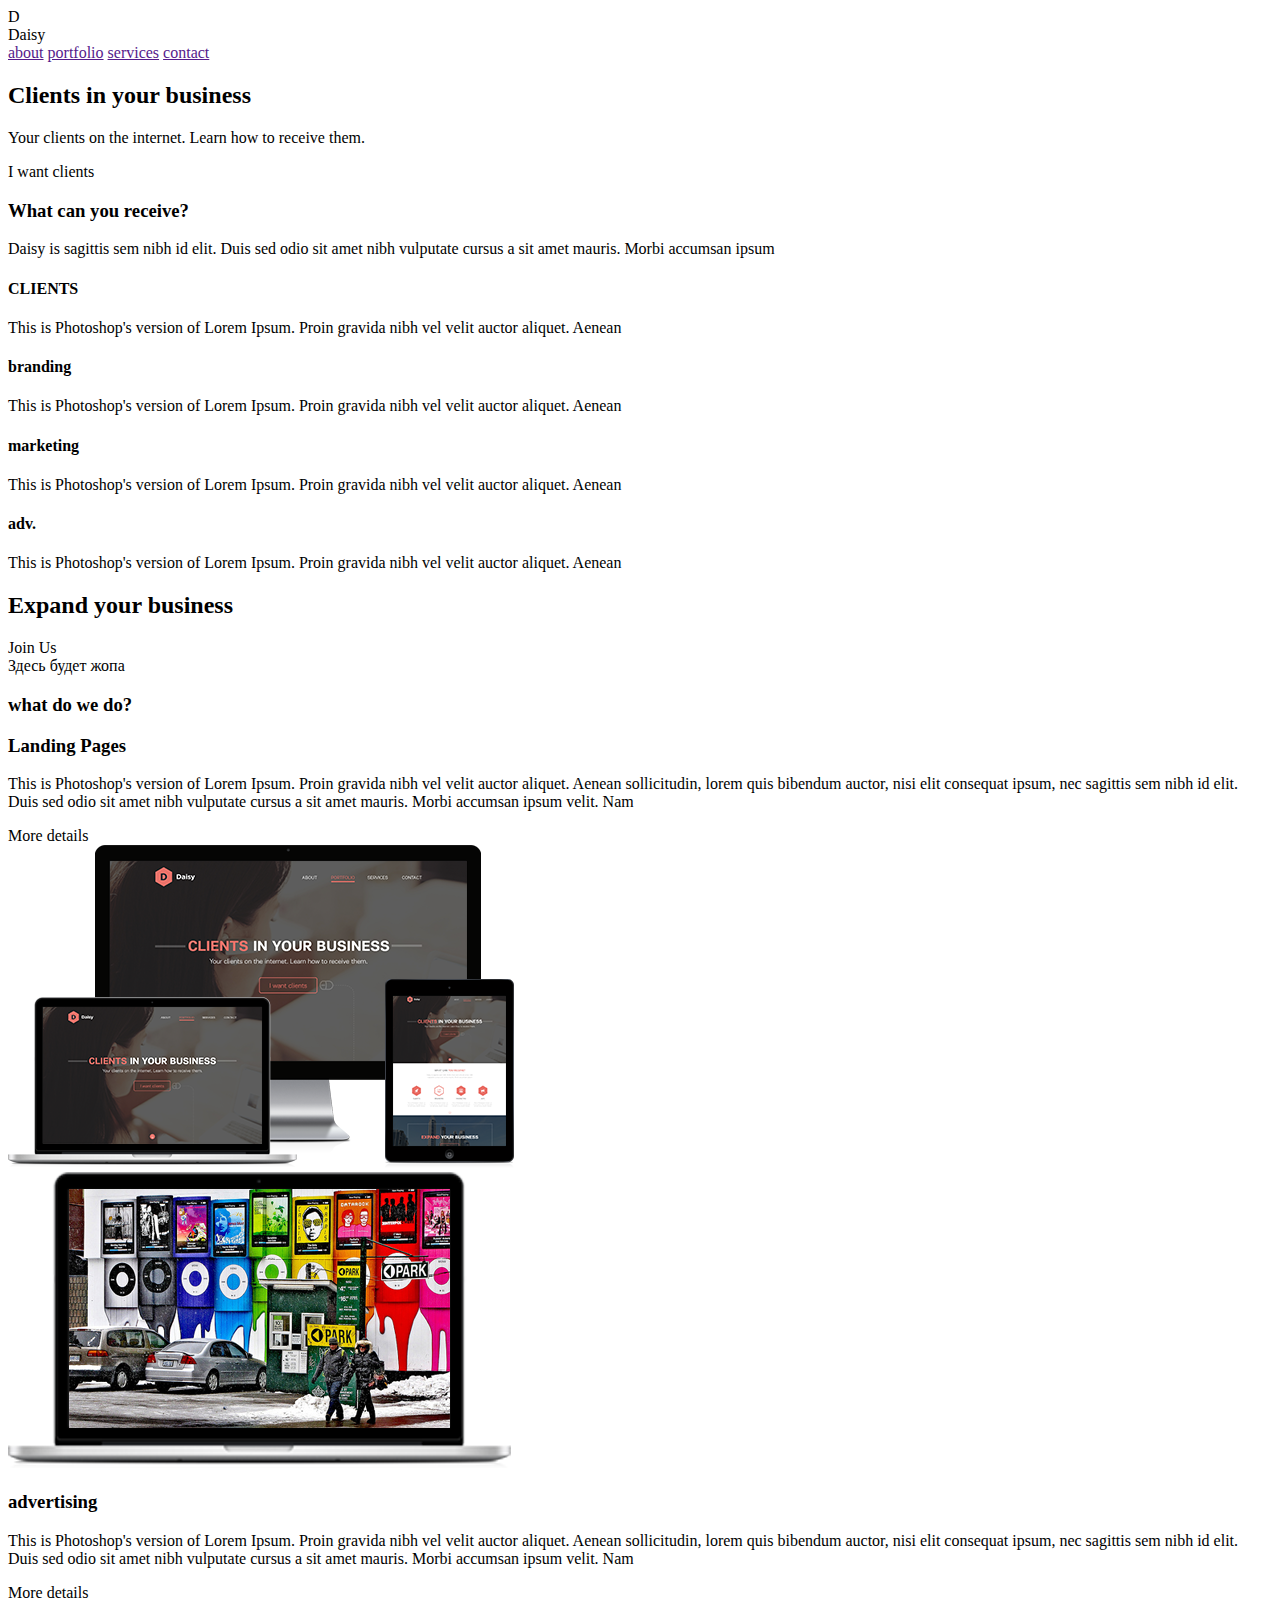
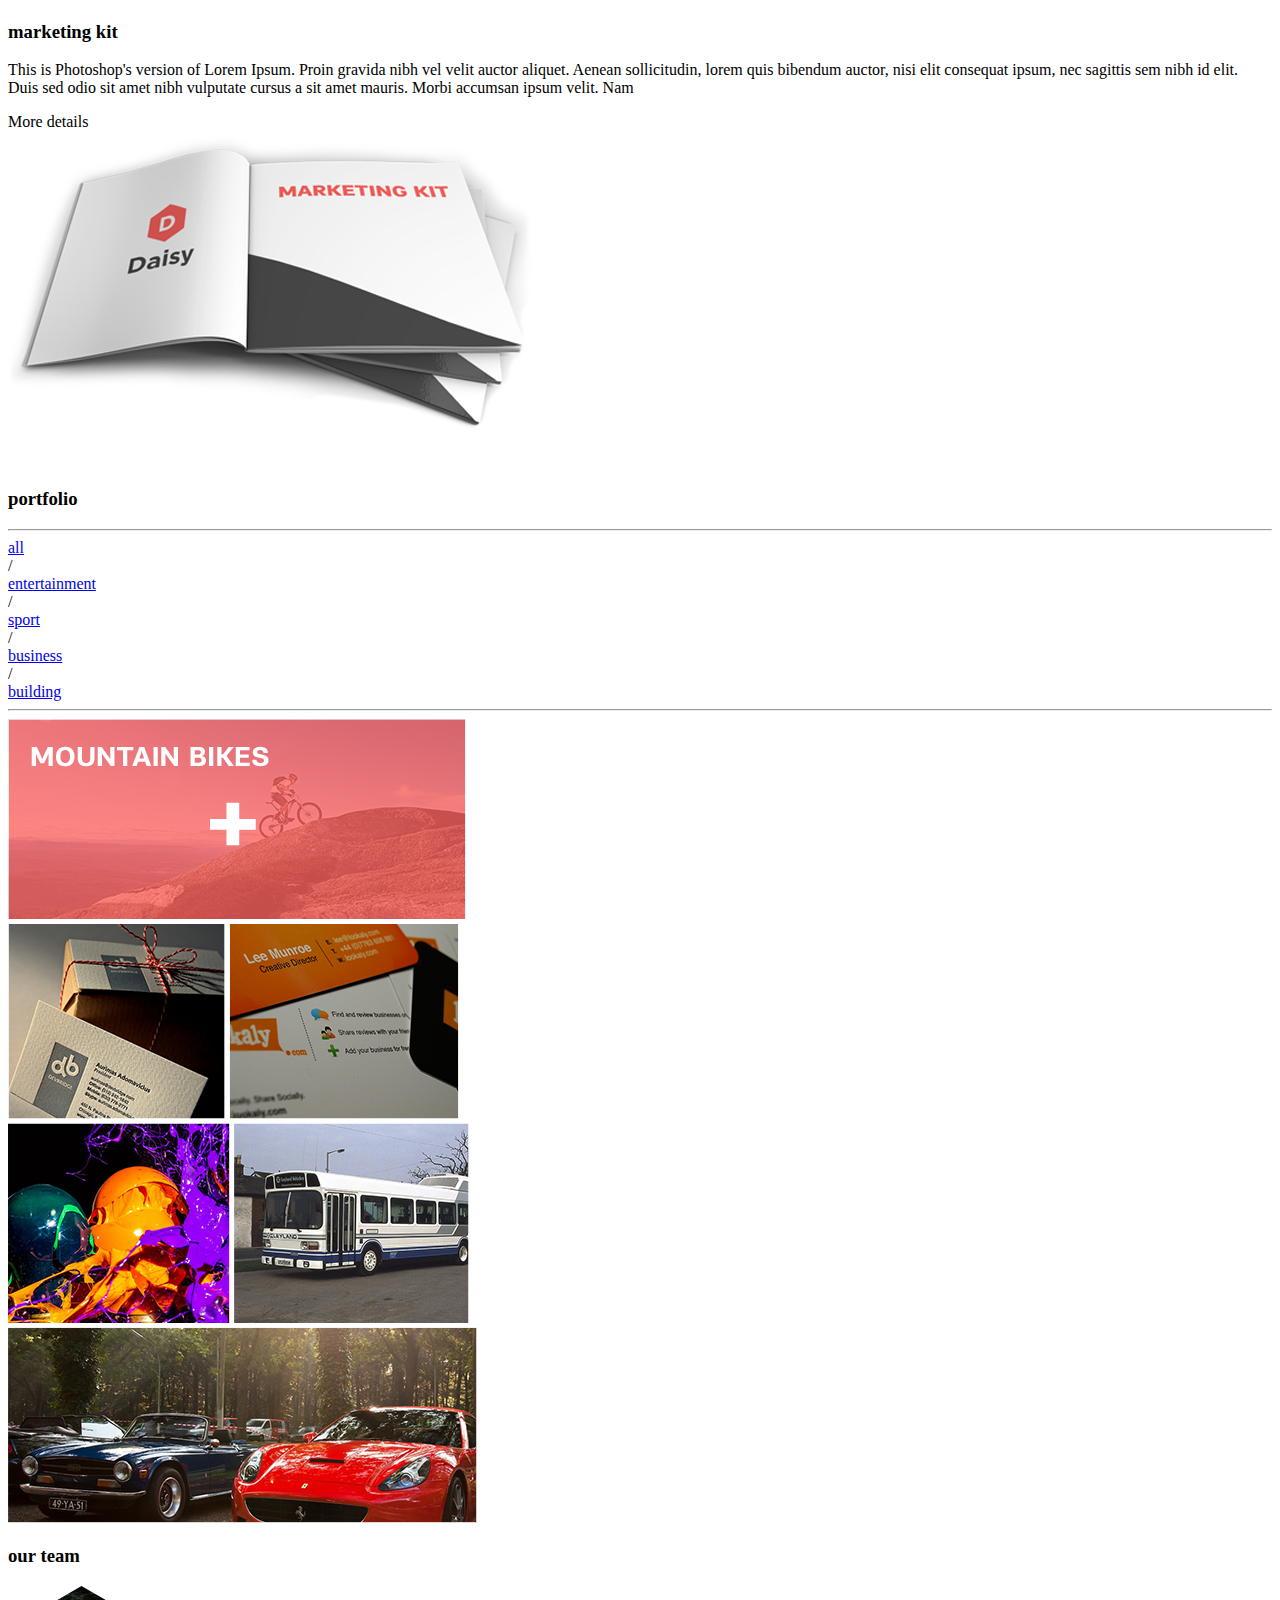
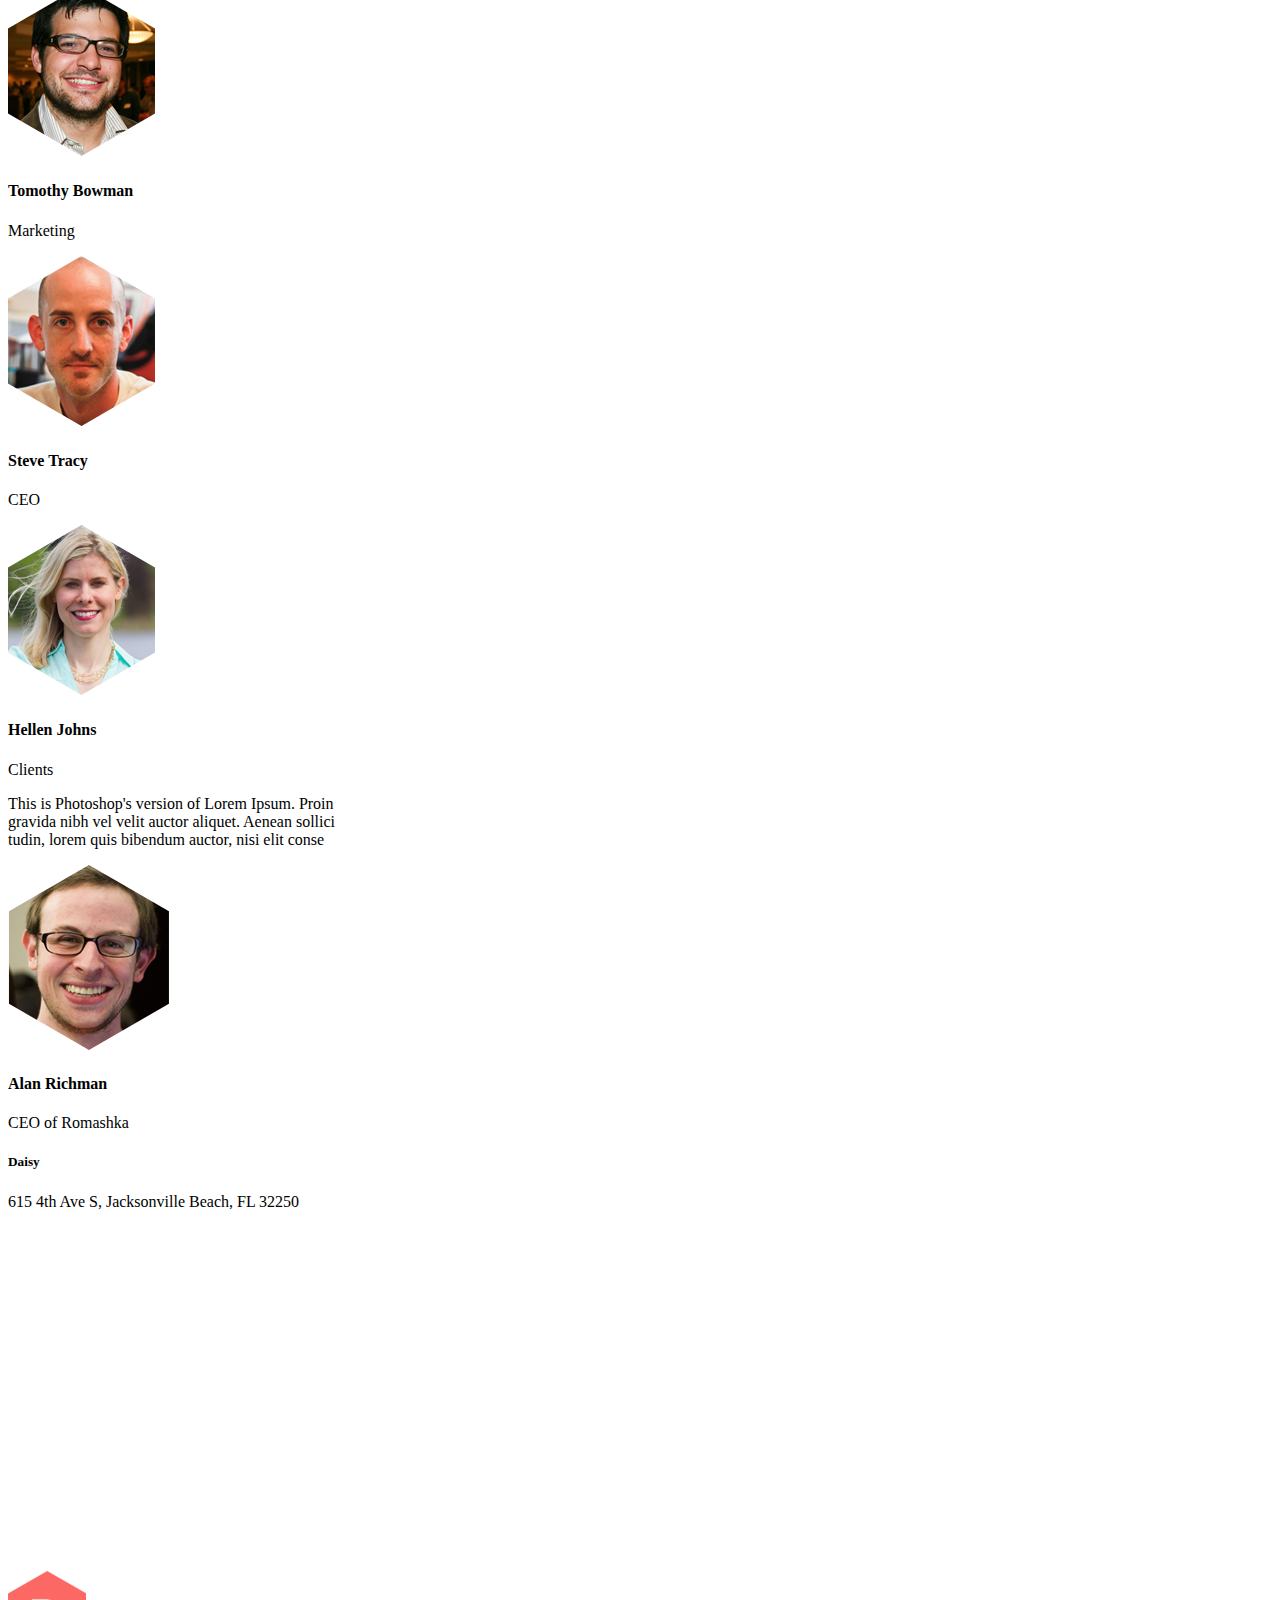
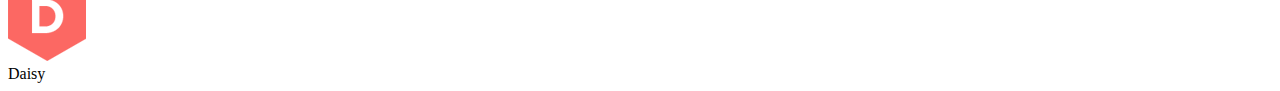
==== index.html @ 419b6e3e "index.html" ====
<!DOCTYPE html>
<html lang="en">
<head>
	<meta charset="UTF-8">
	<title>Daisy</title>
	<link rel="stylesheet" href="css/style.css">
</head>
<body>
	<section class="header-bg bg">
	<div class="container">
		<header class="header">
			<div class="daisy">
				<div class="hexagon"><div class="logo">D</div></div>
				<div class="daisy-text">Daisy</div>
			</div>
			<nav class="header-nav">
				<a href="" class="header-nav-a">about</a>
				<a href="" class="header-nav-a">portfolio</a>
				<a href="" class="header-nav-a">services</a>
				<a href="" class="header-nav-a">contact</a>
			</nav>
		</header>

		<div class="header-content">
			<div class="bars caption2">
				<h2><span class="caption2-span">Clients</span> in your business</h2>
				
			</div>
			<p class="header-text">Your clients on the internet. Learn how to receive them.</p>
			<div class="btn">I want clients</div>

		</div>
	</div>
</section>
	<section class="">
	<div class="container s2-align">
		<h3 class="caption3">What can <span class="caption3-span">you receive?</span></h3>
		<div class="s2-text">Daisy is sagittis sem nibh id elit. Duis sed odio sit amet nibh vulputate cursus a sit amet mauris. Morbi accumsan ipsum</div>
		<div class="advantages">
			<div class="advantages-item">
				<div class="advantages-icon"><div class="hexagon-s2"></div></div>
				<h4 class="advantages-caption">CLIENTS</h4>
				<div class="advantages-text">This is Photoshop's version  of Lorem Ipsum. Proin gravida nibh vel velit auctor aliquet. Aenean</div>
			</div>
			<div class="advantages-item">
				<div class="advantages-icon"><div class="hexagon-s2"></div></div>
				<h4 class="advantages-caption">branding</h4>
				<div class="advantages-text">This is Photoshop's version  of Lorem Ipsum. Proin gravida nibh vel velit auctor aliquet. Aenean</div>
			</div>
			<div class="advantages-item">
				<div class="advantages-icon"><div class="hexagon-s2"></div></div>
				<h4 class="advantages-caption">marketing</h4>
				<div class="advantages-text">This is Photoshop's version  of Lorem Ipsum. Proin gravida nibh vel velit auctor aliquet. Aenean</div>
			</div>
			<div class="advantages-item">
				<div class="advantages-icon"><div class="hexagon-s2"></div></div>
				<h4 class="advantages-caption">adv.</h4>
				<div class="advantages-text">This is Photoshop's version  of Lorem Ipsum. Proin gravida nibh vel velit auctor aliquet. Aenean</div>
			</div>
		</div>
	</div>
</section>
	<section class="expand-bg bg">
	<div class="container">
		<div class="frame">
			<div class="caption2">
				<h2 class="expand-padding"><span class="caption2-span">Expand</span> your business</h2>			
			</div>
			<div class="btn">Join Us</div>
		</div>

	</div>
</section>
	<section class="bg ">
	<div class="container">
		Здесь будет жопа
	</div>
</section>
	<section class="bg wedo-bg">
	<div class="container">
		<div class="wedo">
			<h3 class="caption3">what do  <span class="caption3-span">we do?</span></h3>
			<div class="wedo-content">
				<div>
					<h3 class="caption3 wedo-caption">Landing Pages</h4>
					<p class="wedo-p">This is Photoshop's version  of Lorem Ipsum. Proin gravida nibh vel velit auctor aliquet. Aenean sollicitudin, lorem quis bibendum auctor, nisi elit consequat ipsum, nec sagittis sem nibh id elit. Duis sed odio sit amet nibh vulputate cursus a sit amet mauris. Morbi accumsan ipsum velit. Nam</p>
					<div class="btn-small">More details</div>
				</div>
				<img src="pic/large-devices.png" alt="">
			</div>
		</div>
	</div>
</section>
<section class="bg wedo-bg-left">
	<div class="container">
		<div class="wedo-content wedo-content-left">
			<img src="pic/device.png" alt="">
			<div>
				<h3 class="caption3 wedo-left">advertising</h4>
				<p class="wedo-p">This is Photoshop's version  of Lorem Ipsum. Proin gravida nibh vel velit auctor aliquet. Aenean sollicitudin, lorem quis bibendum auctor, nisi elit consequat ipsum, nec sagittis sem nibh id elit. Duis sed odio sit amet nibh vulputate cursus a sit amet mauris. Morbi accumsan ipsum velit. Nam</p>
				<div class="btn-small">More details</div>
			</div>
		</div>
	</div>
</section>
<section class="bg wedo-bg">
	<div class="container">
			<div class="wedo-content">
			<div>
				<h3 class="caption3 wedo-caption">marketing kit</h4>
				<p class="wedo-p">This is Photoshop's version  of Lorem Ipsum. Proin gravida nibh vel velit auctor aliquet. Aenean sollicitudin, lorem quis bibendum auctor, nisi elit consequat ipsum, nec sagittis sem nibh id elit. Duis sed odio sit amet nibh vulputate cursus a sit amet mauris. Morbi accumsan ipsum velit. Nam</p>
				<div class="btn-small">More details</div>
			</div>
			<img src="pic/book.png" alt="">
		</div>
	</div>
</section>
	<section class="bg ">
	<div class="container portfolio">
		<h3 class="caption3">portfolio</h3>

		<hr class="portfolio-line line-pad">
		<div class="portfolio-menu">
			<a href="#" class="portfolio-menu-item">all</a>
			<div class="portfolio-menu-item">/</div>
			<a href="#" class="portfolio-menu-item">entertainment</a>
			<div class="portfolio-menu-item">/</div>
			<a href="#" class="portfolio-menu-item">sport</a>
			<div class="portfolio-menu-item">/</div>
			<a href="#" class="portfolio-menu-item">business</a>
			<div class="portfolio-menu-item">/</div>
			<a href="#" class="portfolio-menu-item">building</a>
		</div>
		<hr class="portfolio-line">

		<div class="portfolio-photo">
			<div>
				<img src="pic/portfolio-11.png" alt="" class="portfolio-photo-img">
				<div class="portfolio-photo">
					<img src="pic/portfolio-121.png" alt="" class="portfolio-photo-img">
					<img src="pic/portfolio-122.png" alt="" class="portfolio-photo-img">
				</div>
			</div>
			<div>
				<div class="portfolio-photo">
					<img src="pic/portfolio-211.png" alt="" class="portfolio-photo-img">
					<img src="pic/portfolio-212.png" alt="" class="portfolio-photo-img">
				</div>
				<img src="pic/portfolio-22.png" alt="" class="portfolio-photo-img">
			</div>
		</div>

	</div>
</section>

	<section class="bg team-bg">
	<div class="container team-center">
		<h3 class="caption3">our <span class="caption3-span">team</span></h3>
		<div>
			<div class="team-width">
				<img src="pic/Tom.png" alt="">
				<h4 class="team-name"><span class="team-name-span">Tomothy</span> Bowman</h4>
				<p class="team-profession">Marketing</p>
				<div class="team">
					<a href="https://twitter.com/" class="team-icon team-icon-twitter"></a>
					<a href="http://www.facebook.com/" class="team-icon team-icon-facebook"></a>
					<a href="https://www.linkedin.com/" class="team-icon team-icon-linkedin"></a>
				</div>
			</div>
			<div class="team-width">
				<img src="pic/Steve.png" alt="">
				<h4 class="team-name"><span class="team-name-span">Steve</span> Tracy</h4>
				<p class="team-profession">CEO</p>
				<div class="team">
					<a href="https://twitter.com/" class="team-icon team-icon-twitter"></a>
					<a href="http://www.facebook.com/" class="team-icon team-icon-facebook"></a>
					<a href="https://www.linkedin.com/" class="team-icon team-icon-linkedin"></a>
				</div>
			</div>
			<div class="team-width">
				<img src="pic/Hellen.png" alt="">
				<h4 class="team-name"><span class="team-name-span">Hellen</span> Johns</h4>
				<p class="team-profession">Clients</p>
				<div class="team">
					<a href="https://twitter.com/" class="team-icon team-icon-twitter"></a>
					<a href="http://www.facebook.com/" class="team-icon team-icon-facebook"></a>
					<a href="https://www.linkedin.com/" class="team-icon team-icon-linkedin"></a>
				</div>
			</div>



		</div>

	</div>
</section>

	<section class="bg ">
	<div class="container footer">

		<div class="footer-hexagon-small"></div>

		<div class="footer-content">
			<p class="footer-p footer-content-flex">This is Photoshop's version  of Lorem Ipsum. Proin<br>gravida nibh vel velit auctor aliquet. Aenean sollici<br>tudin, lorem quis bibendum auctor, nisi elit conse</p>
			<img src="pic/alan.png" alt="" class="footer-content-flex">
			<div class="footer-content-flex">
				<h4 class="footer-name"><span class="footer-name-span">Alan</span> Richman</h4>
				<p class="footer-profession">CEO of Romashka</p>
			</div>
		</div>

		<div class="footer-hexagon-big">
			<h5 class="footer-hexagon-big-title">Daisy</h5>
			<p class="footer-hexagon-big-p">615 4th Ave S, Jacksonville Beach, FL 32250</p>			
		</div>
	</div>
</section>
<section>
			<iframe src="https://www.google.com/maps/embed?pb=!1m18!1m12!1m3!1d1722.6791682526616!2d-81.39590749325919!3d30.283858838350945!2m3!1f0!2f0!3f0!3m2!1i1024!2i768!4f13.1!3m3!1m2!1s0x88e449af588a7b33%3A0x6e0d9f9a35f2f6f9!2zNjE1IDR0aCBBdmUgUywgSmFja3NvbnZpbGxlIEJlYWNoLCBGTCAzMjI1MCwg0KHQqNCQ!5e0!3m2!1sru!2sua!4v1510501087102" width="100%" height="340" frameborder="0" style="border:0" allowfullscreen></iframe>
</section>
<section class="footer-bg">
	<img src="pic/daisy-logo.png" alt="">
	<div class="footer-text">Daisy</div>
</section>
</body>
</html>
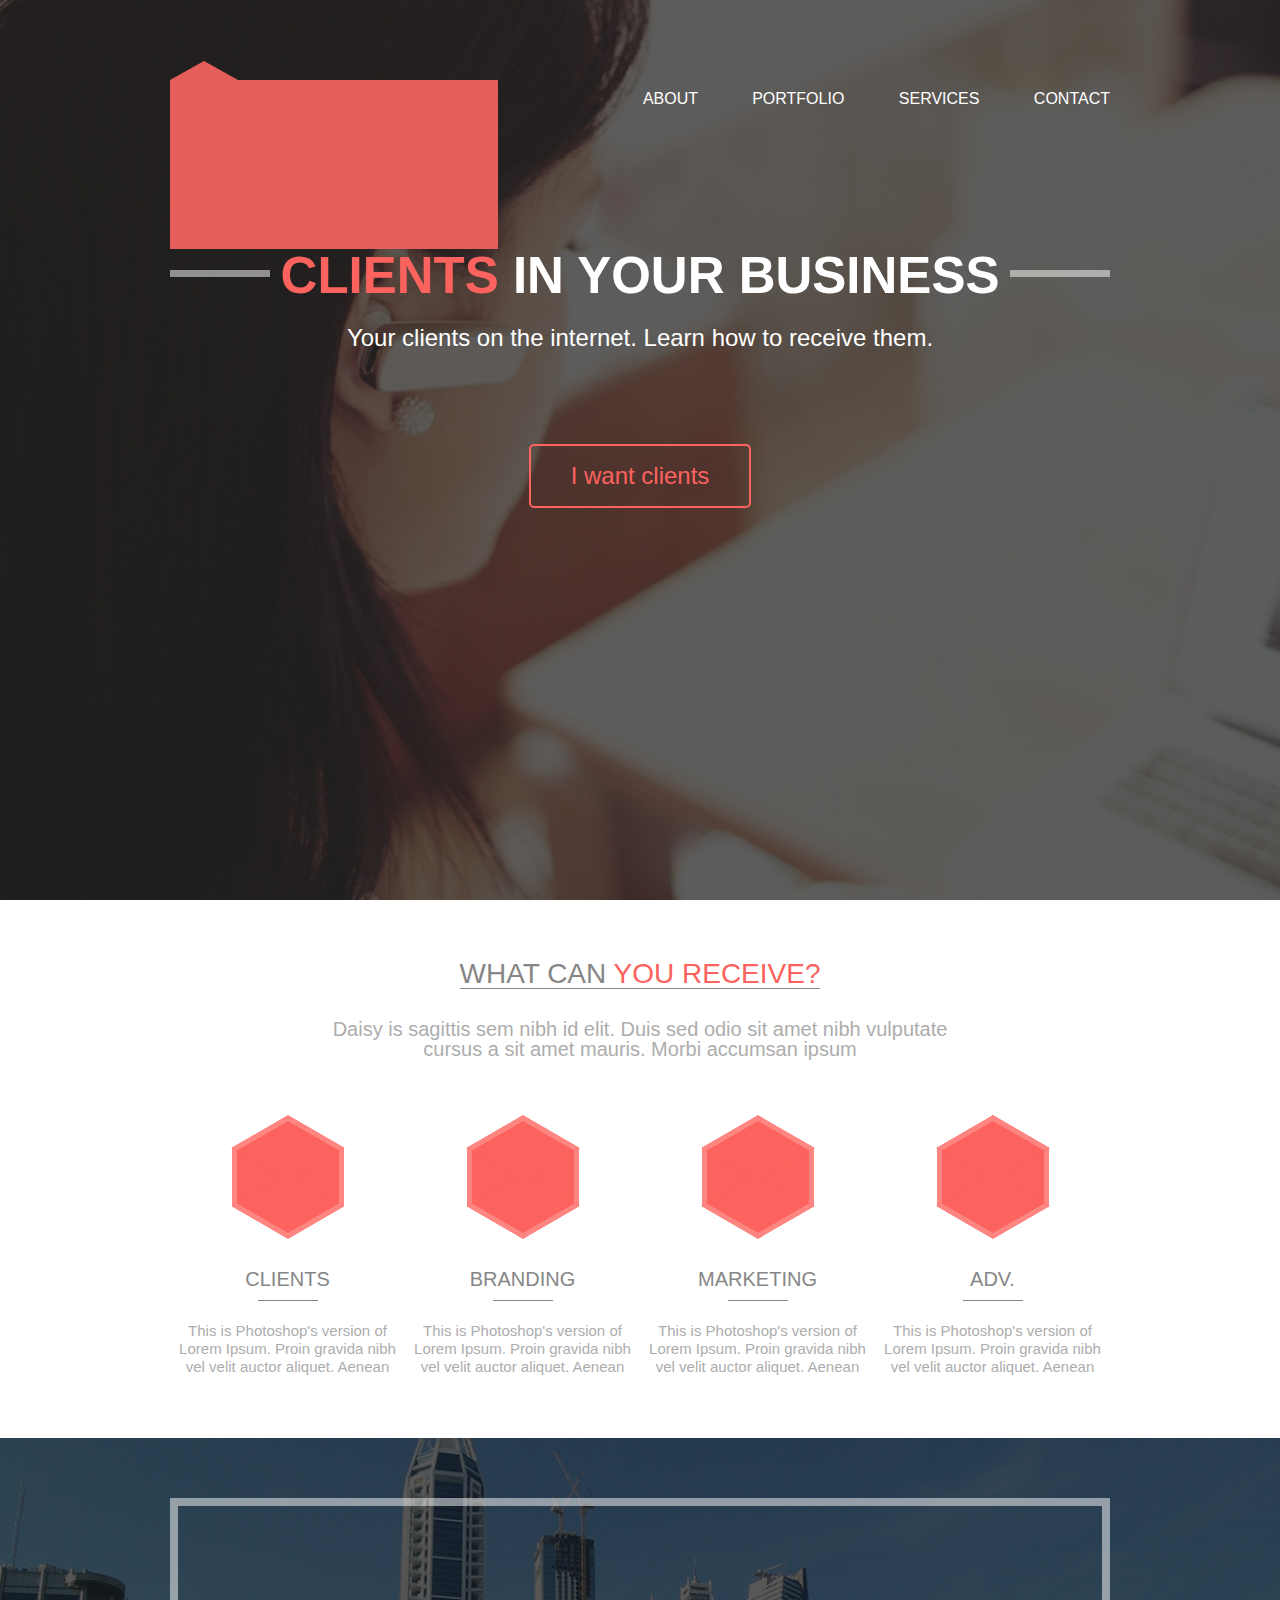
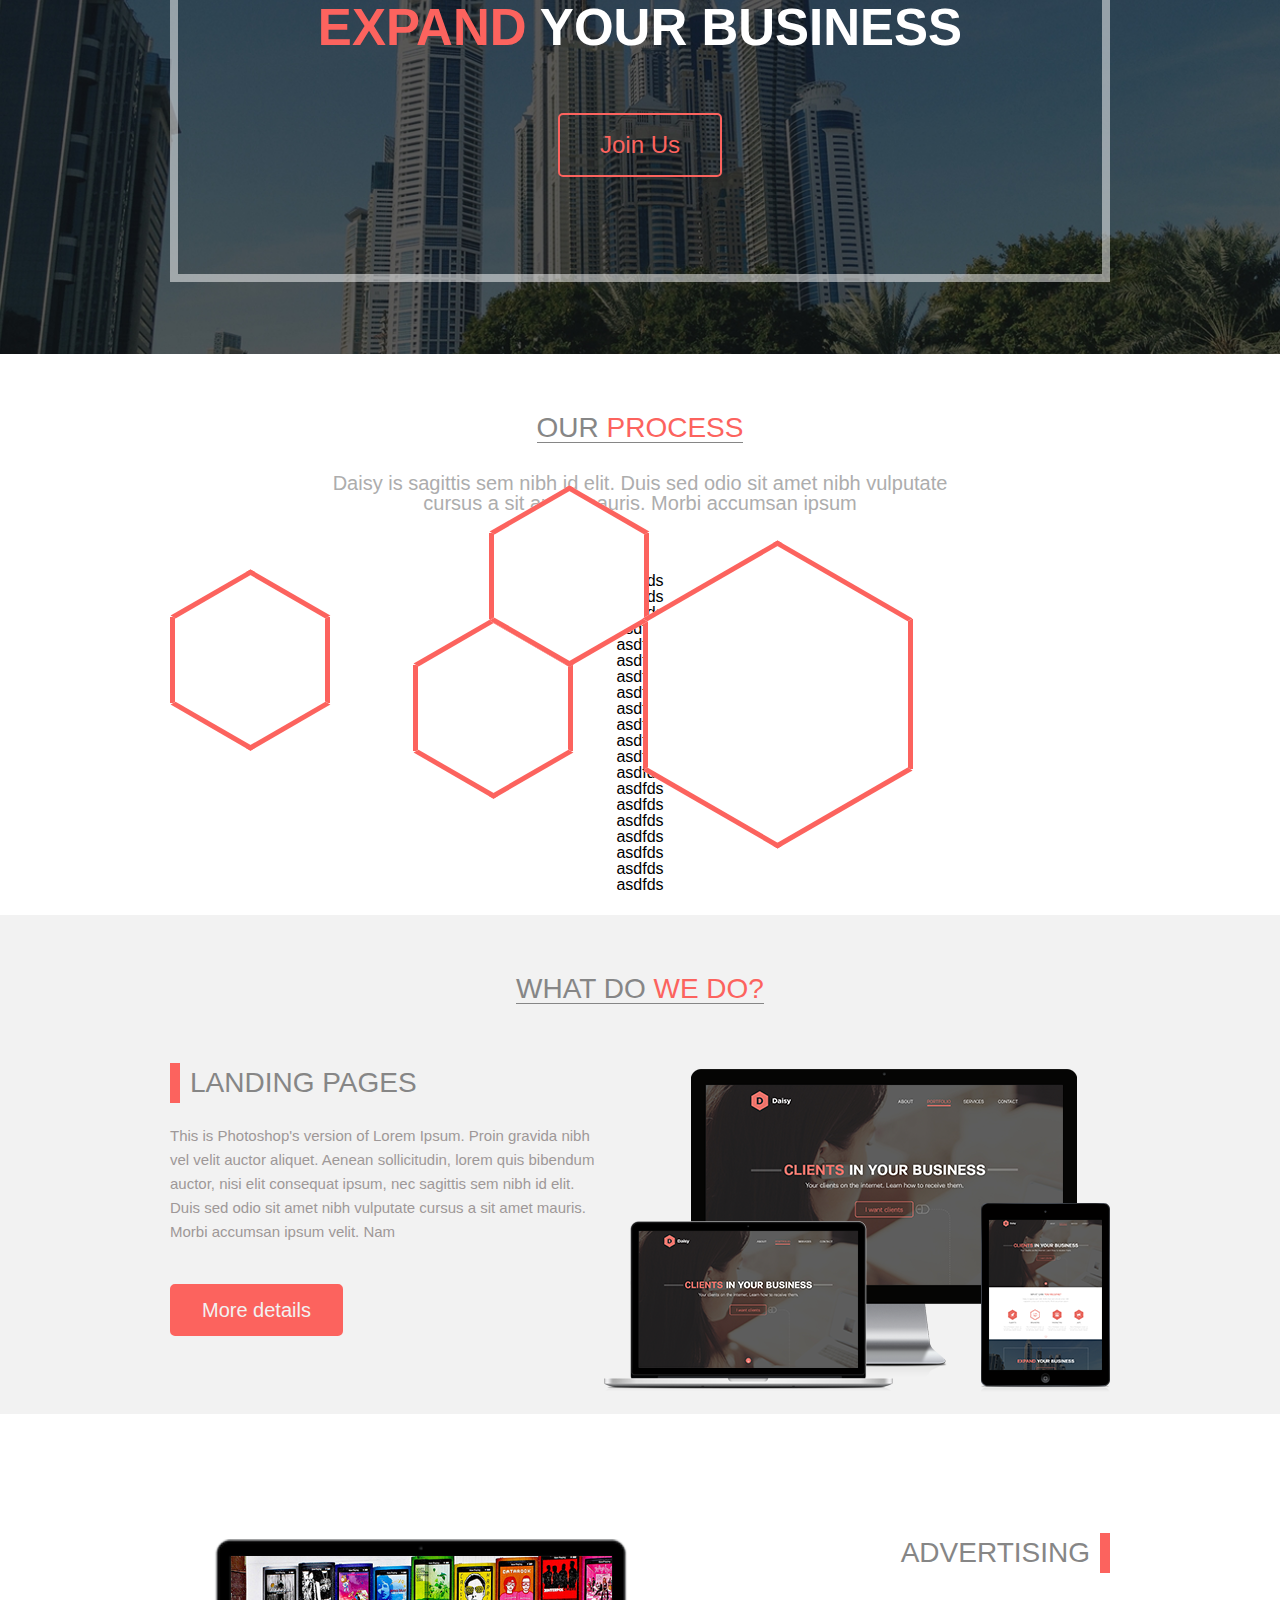
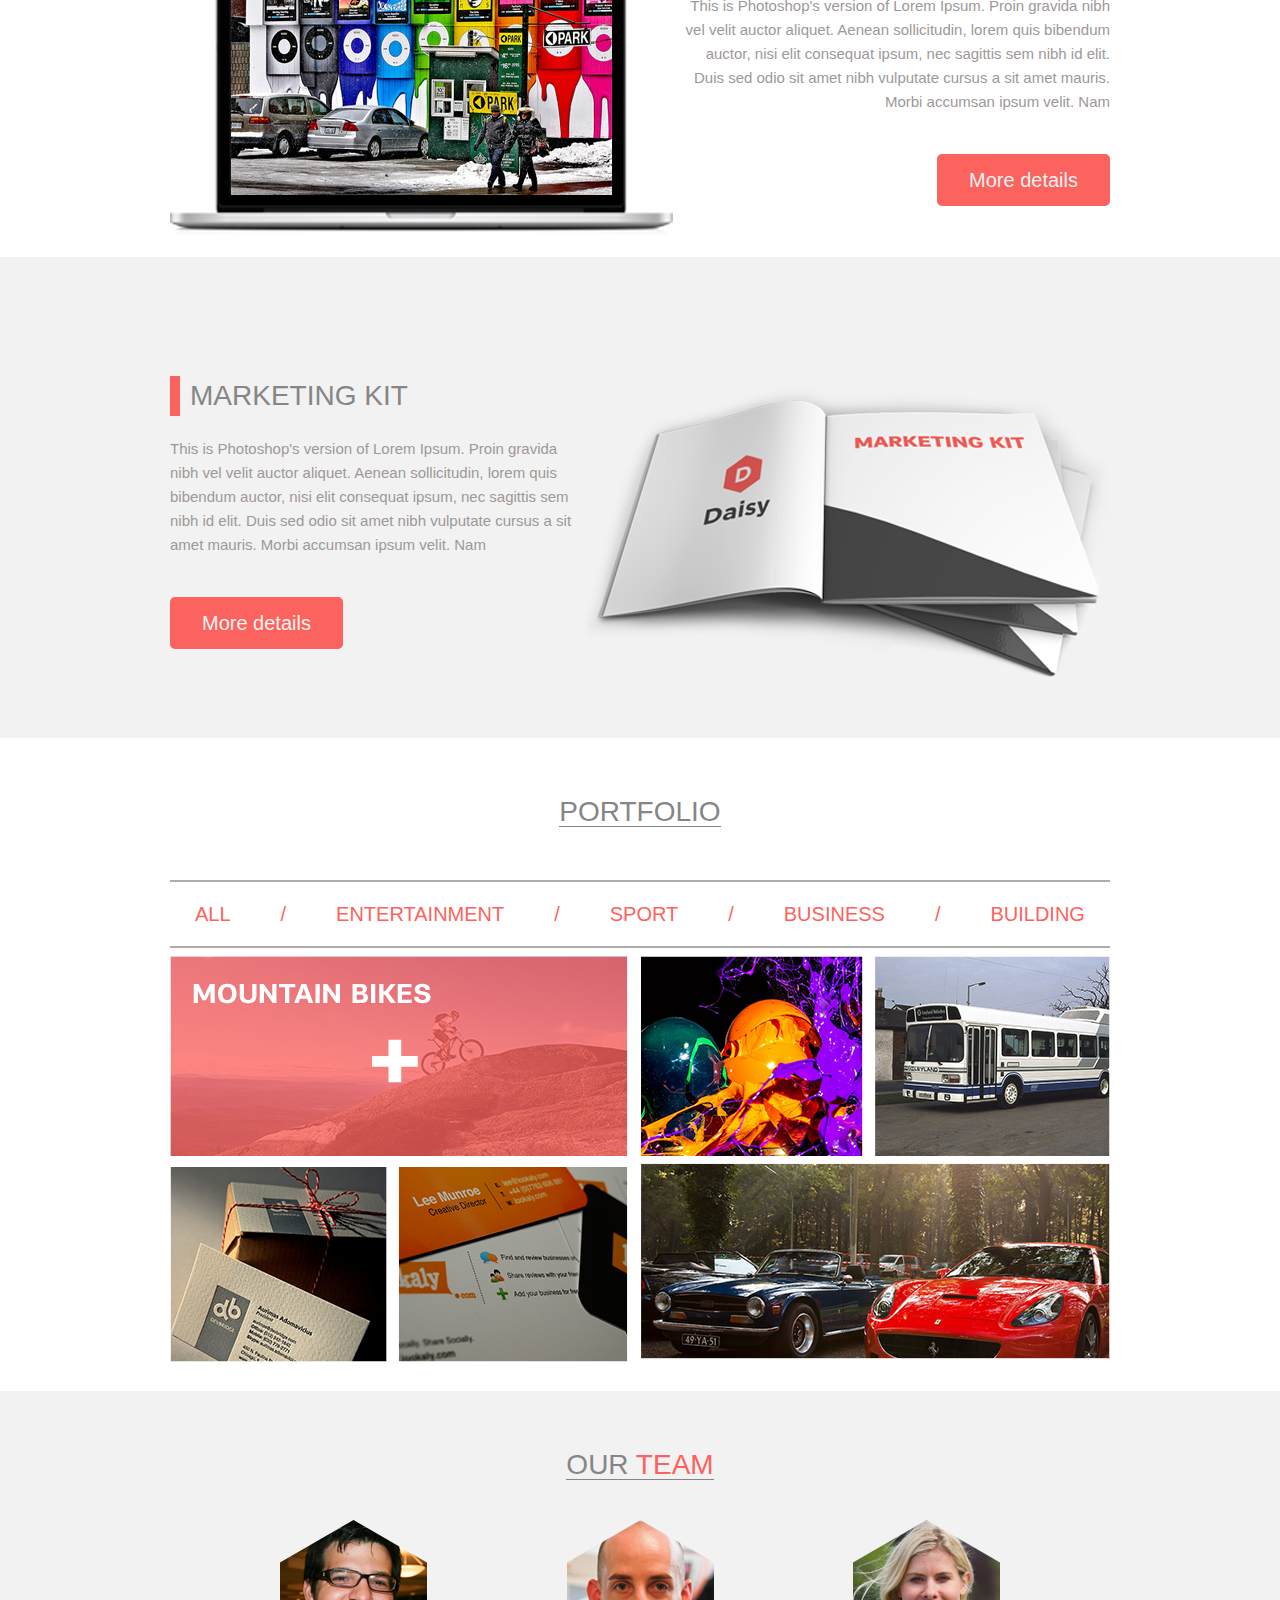
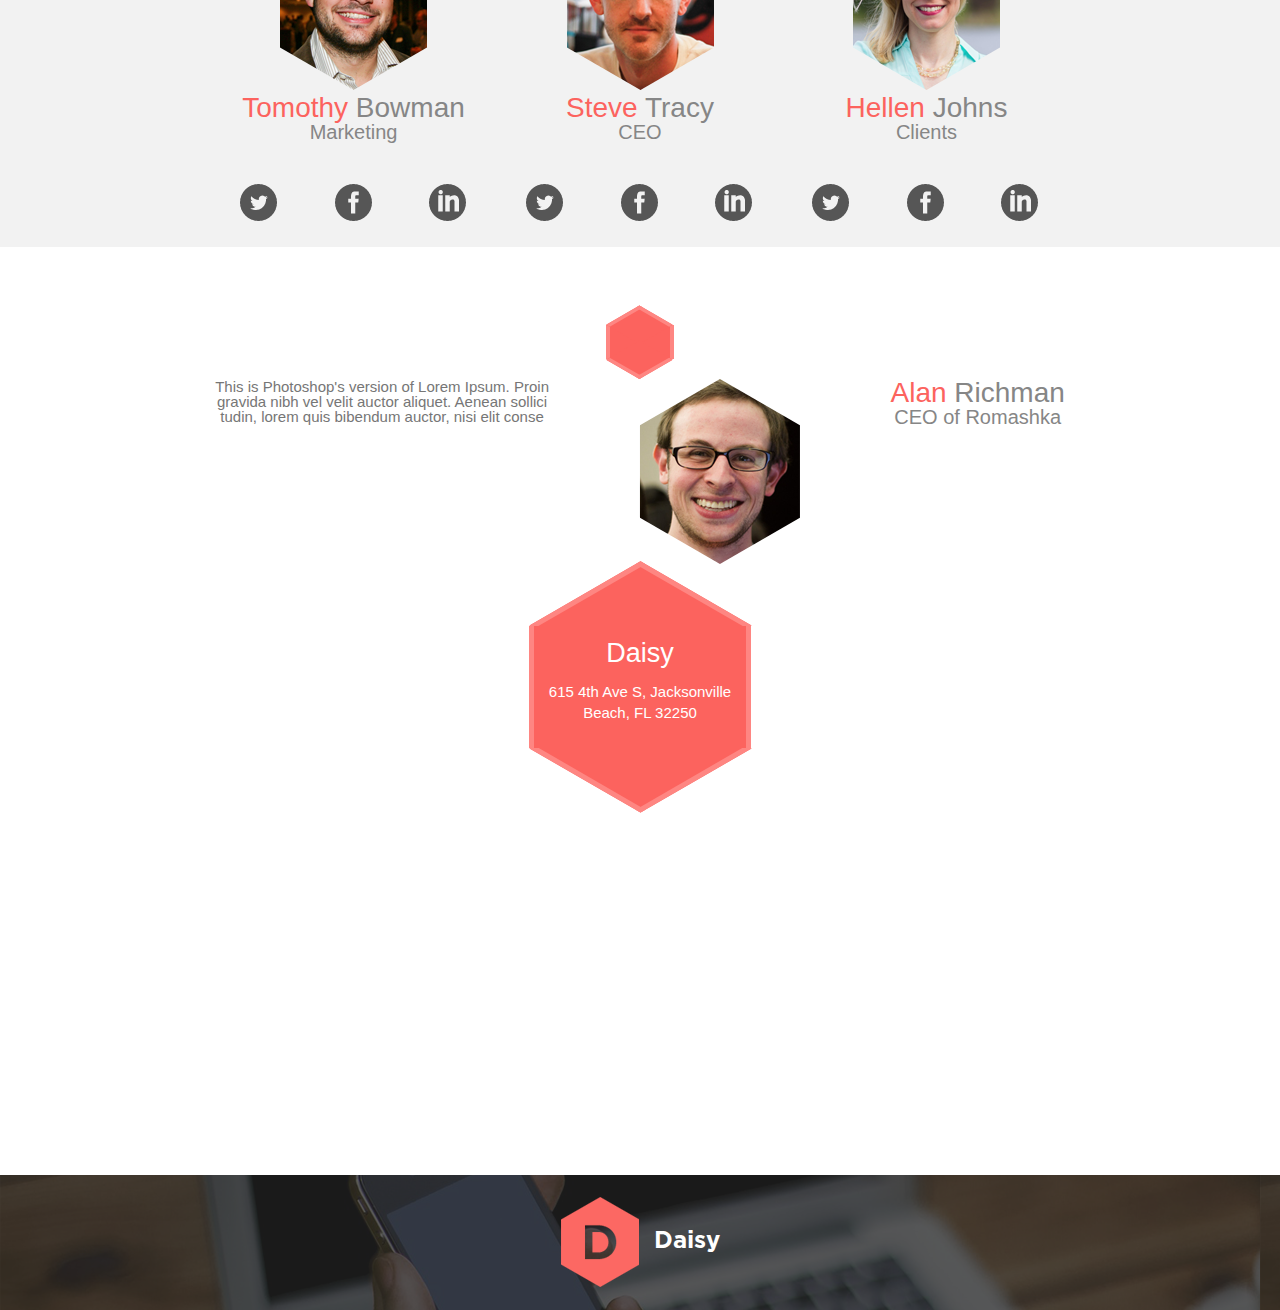
==== commit c53dd993: "hex" ====
--- a/index.html
+++ b/index.html
@@ -72,8 +72,41 @@
 	</div>
 </section>
 	<section class="bg ">
-	<div class="container">
-		Здесь будет жопа
+	<div class="container process-align">
+		<h3 class="caption3">our<span class="caption3-span"> process</span></h3>
+		<div class="process-text">Daisy is sagittis sem nibh id elit. Duis sed odio sit amet nibh vulputate cursus a sit amet mauris. Morbi accumsan ipsum</div>
+		<div class="position">
+			<div class="hex-small"></div>
+
+			<div class="hex-pic">
+				<div class="hexTop"></div>
+				<div class="hexBottom"></div>
+			</div>
+
+<div>asdfds</div>
+<div>asdfds</div>
+<div>asdfds</div>
+<div>asdfds</div>
+<div>asdfds</div>
+<div>asdfds</div>
+<div>asdfds</div>
+<div>asdfds</div>
+<div>asdfds</div>
+<div>asdfds</div>
+<div>asdfds</div>
+<div>asdfds</div>
+<div>asdfds</div>
+<div>asdfds</div>
+<div>asdfds</div>
+<div>asdfds</div>
+<div>asdfds</div>
+<div>asdfds</div>
+<div>asdfds</div>
+<div>asdfds</div>
+			<div class="hex-small hex2"></div>
+			<div class="hex-small hex3"></div>
+			<div class="hex-big hex4"></div>
+		</div>
 	</div>
 </section>
 	<section class="bg wedo-bg">
--- a/css/style.css
+++ b/css/style.css
@@ -0,0 +1,786 @@
+html, body, div, span, applet, object, iframe,
+h1, h2, h3, h4, h5, h6, p, blockquote, pre,
+a, abbr, acronym, address, big, cite, code,
+del, dfn, em, img, ins, kbd, q, s, samp,
+small, strike, strong, sub, sup, tt, var,
+b, u, i, center,
+dl, dt, dd, ol, ul, li,
+fieldset, form, label, legend,
+table, caption, tbody, tfoot, thead, tr, th, td,
+article, aside, canvas, details, embed,
+figure, figcaption, footer, header, hgroup,
+menu, nav, output, ruby, section, summary,
+time, mark, audio, video {
+  margin: 0;
+  padding: 0;
+  border: 0;
+  font-size: 100%;
+  font: inherit;
+  vertical-align: baseline;
+}
+
+/* HTML5 display-role reset for older browsers */
+article, aside, details, figcaption, figure,
+footer, header, hgroup, menu, nav, section {
+  display: block;
+}
+
+body {
+  line-height: 1;
+}
+
+ol, ul {
+  list-style: none;
+}
+
+blockquote, q {
+  quotes: none;
+}
+
+blockquote:before, blockquote:after,
+q:before, q:after {
+  content: '';
+  content: none;
+}
+
+table {
+  border-collapse: collapse;
+  border-spacing: 0;
+}
+
+@font-face {
+  font-family: "Gotham";
+  src: url("../fonts/GothaProBol.otf");
+}
+
+body {
+  font-family: arial;
+}
+
+.container {
+  max-width: 940px;
+  margin: 0 auto;
+  padding: 60px 10px 22px 10px;
+}
+
+.bg {
+  background-position: 50% 50%;
+  background-repeat: no-repeat;
+  background-size: cover;
+}
+
+.caption2 {
+  font-size: 51px;
+  font-weight: 700;
+  text-transform: uppercase;
+  position: relative;
+  color: #ffffff;
+}
+
+.caption2-span {
+  color: #fc635e;
+}
+
+.btn {
+  color: #fc635e;
+  font-size: 24px;
+  font-weight: 300;
+  border: 2px solid #fc635e;
+  border-radius: 5px;
+  display: inline-block;
+  padding: 18px 40px;
+}
+
+.caption3 {
+  display: inline-block;
+  text-align: center;
+  color: #868686;
+  font-size: 28px;
+  font-weight: 500;
+  text-transform: uppercase;
+  border-bottom: 1px solid;
+}
+
+.caption3-span {
+  color: #fc635e;
+}
+
+.btn-small {
+  color: #f2f2f2;
+  background-color: #fc635e;
+  font-size: 20px;
+  font-weight: 300;
+  border: 2px solid #fc635e;
+  border-radius: 5px;
+  display: inline-block;
+  padding: 14px 30px;
+}
+
+.header-bg {
+  background-image: url(../images/header-bg.jpg);
+  height: 100vh;
+}
+
+.header {
+  display: flex;
+  justify-content: space-between;
+  align-items: center;
+}
+
+.header-nav {
+  text-transform: uppercase;
+}
+
+.header-nav-a {
+  text-decoration: none;
+  color: #ffffff;
+  margin-left: 50px;
+  padding-bottom: 6px;
+}
+
+.header-nav-a:hover {
+  color: #fc635e;
+  border-bottom: 4px solid #fc635e;
+}
+
+.header-content {
+  padding-top: 11.9%;
+  text-align: center;
+}
+
+.header-text {
+  color: #ffffff;
+  font-size: 24px;
+  font-weight: 300;
+  text-align: center;
+  padding: 25px 0 10%;
+}
+
+.daisy {
+  display: flex;
+  justify-content: space-between;
+  align-items: center;
+}
+
+.daisy-text {
+  margin-left: 15px;
+  color: #ffffff;
+  font-family: Gotham;
+  font-size: 24px;
+  font-weight: 700;
+  line-height: 15.65px;
+}
+
+.hexagon {
+  position: relative;
+  z-index: 0;
+  width: 68px;
+  height: 39.26px;
+  background-color: #e65e5a;
+  margin: 19.63px 0;
+}
+
+.hexagon:before, .hexagon:after {
+  content: "";
+  position: absolute;
+  width: 0;
+  border-left: 34px solid transparent;
+  border-right: 34px solid transparent;
+}
+
+.hexagon:before {
+  bottom: 100%;
+  border-bottom: 19.63px solid #e65e5a;
+}
+
+.hexagon:after {
+  top: 100%;
+  width: 0;
+  border-top: 19.63px solid #e65e5a;
+}
+
+.logo {
+  position: relative;
+  z-index: 1;
+  color: #0c252d;
+  font-size: 36px;
+  font-weight: 700;
+  text-align: center;
+}
+
+.bars:before, .bars:after {
+  content: "";
+  position: absolute;
+  width: 100px;
+  height: 7px;
+  background-color: #ffffff;
+  opacity: 0.5;
+  top: 20px;
+}
+
+.bars:before {
+  left: 0;
+}
+
+.bars:after {
+  right: 0;
+}
+
+.hexagon-s2 {
+  position: relative;
+  width: 102px;
+  height: 58.31px;
+  background-color: #fc635e;
+  margin: 29.16px 0;
+  border-left: solid 5px #fe8682;
+  border-right: solid 5px #fe8682;
+}
+
+.hexagon-s2:before, .hexagon-s2:after {
+  content: "";
+  position: absolute;
+  z-index: 1;
+  width: 73px;
+  height: 73px;
+  -webkit-transform: scaleY(0.5774) rotate(-45deg);
+  -ms-transform: scaleY(0.5774) rotate(-45deg);
+  transform: scaleY(0.5774) rotate(-45deg);
+  background-color: inherit;
+  left: 11px;
+}
+
+.hexagon-s2:before {
+  top: -40px;
+  border-top: solid 7.0711px #fe8682;
+  border-right: solid 7.0711px #fe8682;
+}
+
+.hexagon-s2:after {
+  bottom: -40px;
+  border-bottom: solid 7.0711px #fe8682;
+  border-left: solid 7.0711px #fe8682;
+}
+
+.s2-text {
+  text-align: center;
+  padding: 30px 17% 0;
+  color: #adadad;
+  font-size: 20px;
+  font-weight: 300;
+  padding-bottom: 60px;
+}
+
+.advantages {
+  display: flex;
+}
+
+.advantages-caption {
+  color: #868686;
+  font-size: 20px;
+  font-weight: 500;
+  padding: 30px 0;
+  text-transform: uppercase;
+  position: relative;
+}
+
+.advantages-caption:after {
+  content: '';
+  position: absolute;
+  width: 60px;
+  height: 1px;
+  background-color: #868686;
+  bottom: 18px;
+  left: 50%;
+  transform: translate(-50%, 0);
+}
+
+.advantages-text {
+  color: #adadad;
+  font-size: 15px;
+  font-weight: 300;
+  line-height: 18px;
+  padding: 3px 3px 40px;
+  box-sizing: border-box;
+}
+
+.advantages-icon {
+  display: inline-block;
+  margin: 0 auto;
+}
+
+.s2-align {
+  text-align: center;
+}
+
+.expand-bg {
+  background-image: url(../images/bg-expand.jpg);
+}
+
+.frame {
+  border: 8px solid rgba(255, 255, 255, 0.5);
+  text-align: center;
+  padding: 10.3% 12.6%;
+  margin-bottom: 50px;
+}
+
+.expand-padding {
+  padding-bottom: 60px;
+}
+
+.process-text {
+  text-align: center;
+  padding: 30px 17% 0;
+  color: #adadad;
+  font-size: 20px;
+  font-weight: 300;
+  padding-bottom: 60px;
+}
+
+.process-align {
+  text-align: center;
+}
+
+.position {
+  position: relative;
+}
+
+.hex2 {
+  left: 243px;
+  top: 48px;
+}
+
+.hex3 {
+  left: 319px;
+  top: -84px;
+}
+
+.hex4 {
+  left: 473px;
+  top: -29px;
+}
+
+.hex-small {
+  position: absolute;
+  width: 150px;
+  height: 86.60px;
+  background-color: #ffffff;
+  margin: 43.30px 0;
+  border-left: solid 5px #fc635e;
+  border-right: solid 5px #fc635e;
+}
+
+.hex-small:before, .hex-small:after {
+  content: "";
+  position: absolute;
+  z-index: 1;
+  width: 106.07px;
+  height: 106.07px;
+  -webkit-transform: scaleY(0.5774) rotate(-45deg);
+  -ms-transform: scaleY(0.5774) rotate(-45deg);
+  transform: scaleY(0.5774) rotate(-45deg);
+  background-color: inherit;
+  left: 19px;
+}
+
+.hex-small:before {
+  top: -58px;
+  border-top: solid 7.0711px #fc635e;
+  border-right: solid 7.0711px #fc635e;
+}
+
+.hex-small:after {
+  bottom: -58px;
+  border-bottom: solid 7.0711px #fc635e;
+  border-left: solid 7.0711px #fc635e;
+}
+
+.hex-big {
+  position: absolute;
+  width: 260px;
+  height: 150.11px;
+  background-color: #ffffff;
+  margin: 75.06px 0;
+  border-left: solid 5px #fc635e;
+  border-right: solid 5px #fc635e;
+}
+
+.hex-big:before, .hex-big:after {
+  content: "";
+  position: absolute;
+  z-index: 1;
+  width: 183.85px;
+  height: 183.85px;
+  -webkit-transform: scaleY(0.5774) rotate(-45deg);
+  -ms-transform: scaleY(0.5774) rotate(-45deg);
+  transform: scaleY(0.5774) rotate(-45deg);
+  background-color: inherit;
+  left: 34px;
+}
+
+.hex-big:before {
+  top: -96px;
+  border-top: solid 7.0711px #fc635e;
+  border-right: solid 7.0711px #fc635e;
+}
+
+.hex-big:after {
+  bottom: -96px;
+  border-bottom: solid 7.0711px #fc635e;
+  border-left: solid 7.0711px #fc635e;
+}
+
+.hex-pic {
+  position: absolute;
+  width: 260px;
+  height: 150.11px;
+  margin: 75.06px 0;
+  background-image: url(http://csshexagon.com/img/meow.jpg);
+  background-size: auto 300.2221px;
+  background-position: center;
+  left: 27px;
+  top: 127px;
+}
+
+.hexTop, .hexBottom {
+  position: absolute;
+  z-index: 1;
+  width: 183.85px;
+  height: 183.85px;
+  overflow: hidden;
+  -webkit-transform: scaleY(0.5774) rotate(-45deg);
+  -ms-transform: scaleY(0.5774) rotate(-45deg);
+  transform: scaleY(0.5774) rotate(-45deg);
+  background: inherit;
+  left: 38.08px;
+}
+
+.hexTop:after, .hexBottom:after {
+  content: "";
+  position: absolute;
+  width: 260.0000px;
+  height: 150.1110699893027px;
+  -webkit-transform: rotate(45deg) scaleY(1.7321) translateY(-75.0555px);
+  -ms-transform: rotate(45deg) scaleY(1.7321) translateY(-75.0555px);
+  transform: rotate(45deg) scaleY(1.7321) translateY(-75.0555px);
+  -webkit-transform-origin: 0 0;
+  -ms-transform-origin: 0 0;
+  transform-origin: 0 0;
+  background: inherit;
+}
+
+.hexTop {
+  top: -91.9239px;
+}
+
+.hexTop:after {
+  background-position: center top;
+}
+
+.hexBottom {
+  bottom: -91.9239px;
+}
+
+.hexBottom:after {
+  background-position: center bottom;
+}
+
+.hexagon:after {
+  content: "";
+  position: absolute;
+  top: 0.0000px;
+  left: 0;
+  width: 260.0000px;
+  height: 150.1111px;
+  z-index: 2;
+  background: inherit;
+}
+
+.wedo {
+  text-align: center;
+}
+
+.wedo-bg {
+  background-color: #f2f2f2;
+}
+
+.wedo-bg-left {
+  background-color: #ffffff;
+}
+
+.wedo-content {
+  display: flex;
+  text-align: left;
+  padding: 65px 0 0 0;
+}
+
+.wedo-content-left {
+  text-align: right;
+}
+
+.wedo-p {
+  color: #9e9898;
+  font-size: 15px;
+  font-weight: 300;
+  line-height: 24px;
+  padding: 27px 0 40px;
+}
+
+.wedo-caption {
+  padding-left: 20px;
+  position: relative;
+  border: none;
+}
+
+.wedo-caption:before {
+  content: "";
+  position: absolute;
+  width: 10px;
+  height: 40px;
+  background-color: #fc635e;
+  left: 0px;
+  top: -6px;
+}
+
+.wedo-left {
+  padding-right: 20px;
+  position: relative;
+  border: none;
+}
+
+.wedo-left:after {
+  content: "";
+  position: absolute;
+  width: 10px;
+  height: 40px;
+  background-color: #fc635e;
+  right: 0px;
+  top: -6px;
+}
+
+.portfolio {
+  text-align: center;
+}
+
+.portfolio-menu {
+  display: flex;
+  justify-content: space-around;
+}
+
+.portfolio-menu-item {
+  padding: 11px 0;
+  text-decoration: none;
+  color: #fc635e;
+  font-size: 20px;
+  font-weight: 300;
+  line-height: 26px;
+  text-transform: uppercase;
+}
+
+.portfolio-line {
+  border: 1px solid #adadad;
+}
+
+.portfolio-photo {
+  display: flex;
+  justify-content: space-between;
+}
+
+.portfolio-photo-img {
+  padding-bottom: 7px;
+}
+
+.line-pad {
+  margin-top: 53px;
+}
+
+.team {
+  display: flex;
+  justify-content: space-around;
+  padding-top: 40px;
+}
+
+.team-width {
+  display: inline-block;
+  width: 30%;
+  padding-top: 40px;
+}
+
+.team-bg {
+  background-color: #f2f2f2;
+}
+
+.team-center {
+  text-align: center;
+}
+
+.team-name {
+  text-align: center;
+  color: #868686;
+  font-size: 28px;
+  font-weight: 500;
+}
+
+.team-name-span {
+  color: #fc635e;
+}
+
+.team-profession {
+  font-size: 20px;
+  font-weight: 300;
+  color: #868686;
+  text-align: center;
+}
+
+.team-icon {
+  width: 40px;
+  height: 40px;
+  display: block;
+}
+
+.team-icon-facebook {
+  background: url(../pic/icon-f.png) 0 center no-repeat;
+}
+
+.team-icon-twitter {
+  background: url(../pic/icon-t.png) 0 center no-repeat;
+}
+
+.team-icon-linkedin {
+  background: url(../pic/icon-i.png) 0 center no-repeat;
+}
+
+.footer {
+  text-align: center;
+}
+
+.footer-bg {
+  background-image: url(../pic/footer.png);
+  display: flex;
+  justify-content: center;
+  align-items: center;
+}
+
+.footer-hexagon-small {
+  display: inline-block;
+  position: relative;
+  width: 60px;
+  height: 34.64px;
+  background-color: #fc635e;
+  margin: 17.32px 0;
+  border-left: solid 4px #fe8682;
+  border-right: solid 4px #fe8682;
+}
+
+.footer-hexagon-small:before, .footer-hexagon-small:after {
+  content: "";
+  position: absolute;
+  z-index: 1;
+  width: 42.43px;
+  height: 42.43px;
+  -webkit-transform: scaleY(0.5774) rotate(-45deg);
+  -ms-transform: scaleY(0.5774) rotate(-45deg);
+  transform: scaleY(0.5774) rotate(-45deg);
+  background-color: inherit;
+  left: 6px;
+}
+
+.footer-hexagon-small:before {
+  top: -24px;
+  border-top: solid 5px #fe8682;
+  border-right: solid 5px #fe8682;
+}
+
+.footer-hexagon-small:after {
+  bottom: -24px;
+  border-bottom: solid 5px #fe8682;
+  border-left: solid 5px #fe8682;
+}
+
+.footer-content {
+  display: flex;
+  justify-content: space-around;
+}
+
+.footer-p {
+  color: #767676;
+  font-size: 15px;
+  font-weight: 300;
+}
+
+.footer-name {
+  color: #868686;
+  font-size: 28px;
+  font-weight: 500;
+}
+
+.footer-name-span {
+  color: #fc635e;
+}
+
+.footer-profession {
+  font-size: 20px;
+  font-weight: 300;
+  color: #868686;
+}
+
+.footer-hexagon-big {
+  display: inline-block;
+  position: relative;
+  width: 212px;
+  height: 122.40px;
+  background-color: #fc635e;
+  margin: 61.20px 0;
+  border-left: solid 5px #fe8682;
+  border-right: solid 5px #fe8682;
+}
+
+.footer-hexagon-big:before, .footer-hexagon-big:after {
+  content: "";
+  position: absolute;
+  z-index: -1;
+  width: 149.91px;
+  height: 149.91px;
+  -webkit-transform: scaleY(0.5774) rotate(-45deg);
+  -ms-transform: scaleY(0.5774) rotate(-45deg);
+  transform: scaleY(0.5774) rotate(-45deg);
+  background-color: inherit;
+  left: 28px;
+}
+
+.footer-hexagon-big:before {
+  top: -79px;
+  border-top: solid 7.0711px #fe8682;
+  border-right: solid 7.0711px #fe8682;
+}
+
+.footer-hexagon-big:after {
+  bottom: -79px;
+  border-bottom: solid 7.0711px #fe8682;
+  border-left: solid 7.0711px #fe8682;
+}
+
+.footer-hexagon-big-title {
+  color: #ffffff;
+  font-size: 27px;
+  font-weight: 500;
+  line-height: 55px;
+}
+
+.footer-hexagon-big-p {
+  color: #ffffff;
+  font-size: 15px;
+  font-weight: 300;
+  line-height: 21px;
+}
+
+.footer-text {
+  margin-left: 15px;
+  color: #ffffff;
+  font-family: Gotham;
+  font-size: 24px;
+  font-weight: 700;
+  line-height: 15.65px;
+  padding: 60px 0;
+}
+
+/*# sourceMappingURL=[data-uri] */
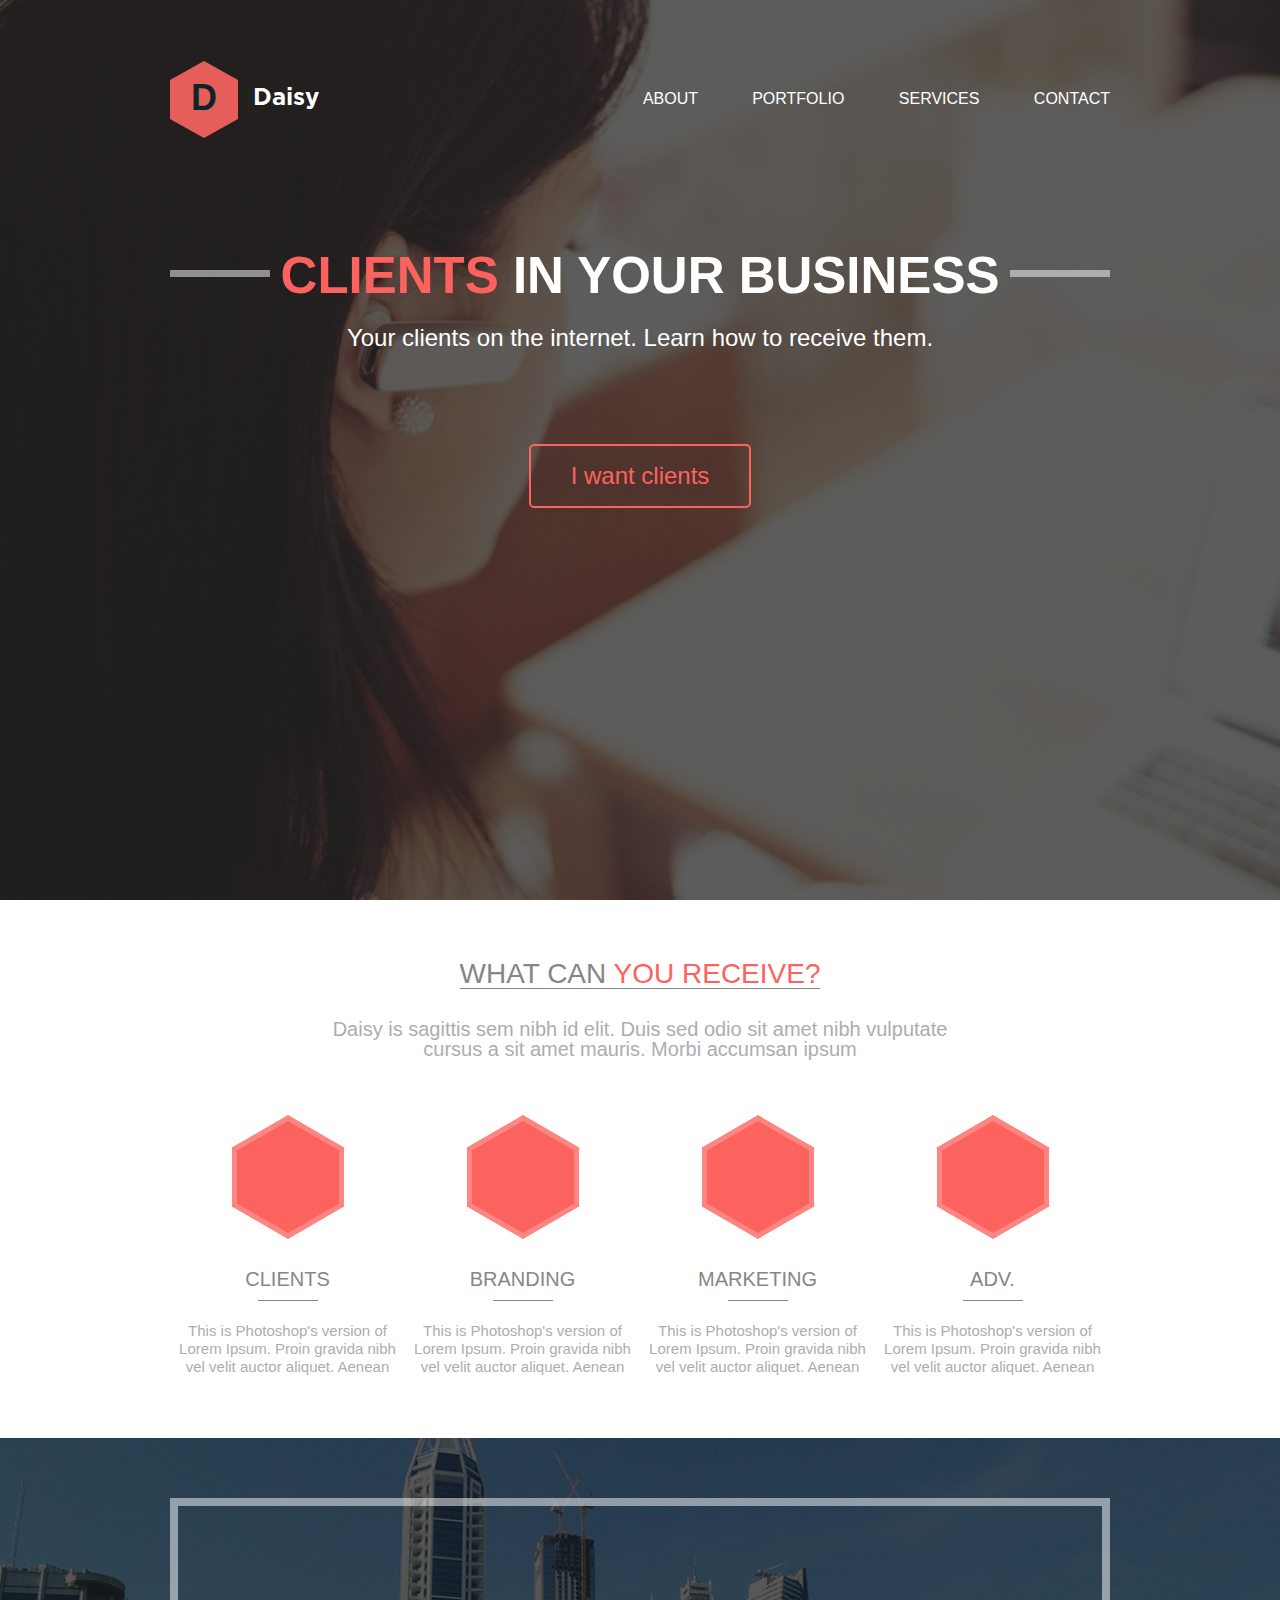
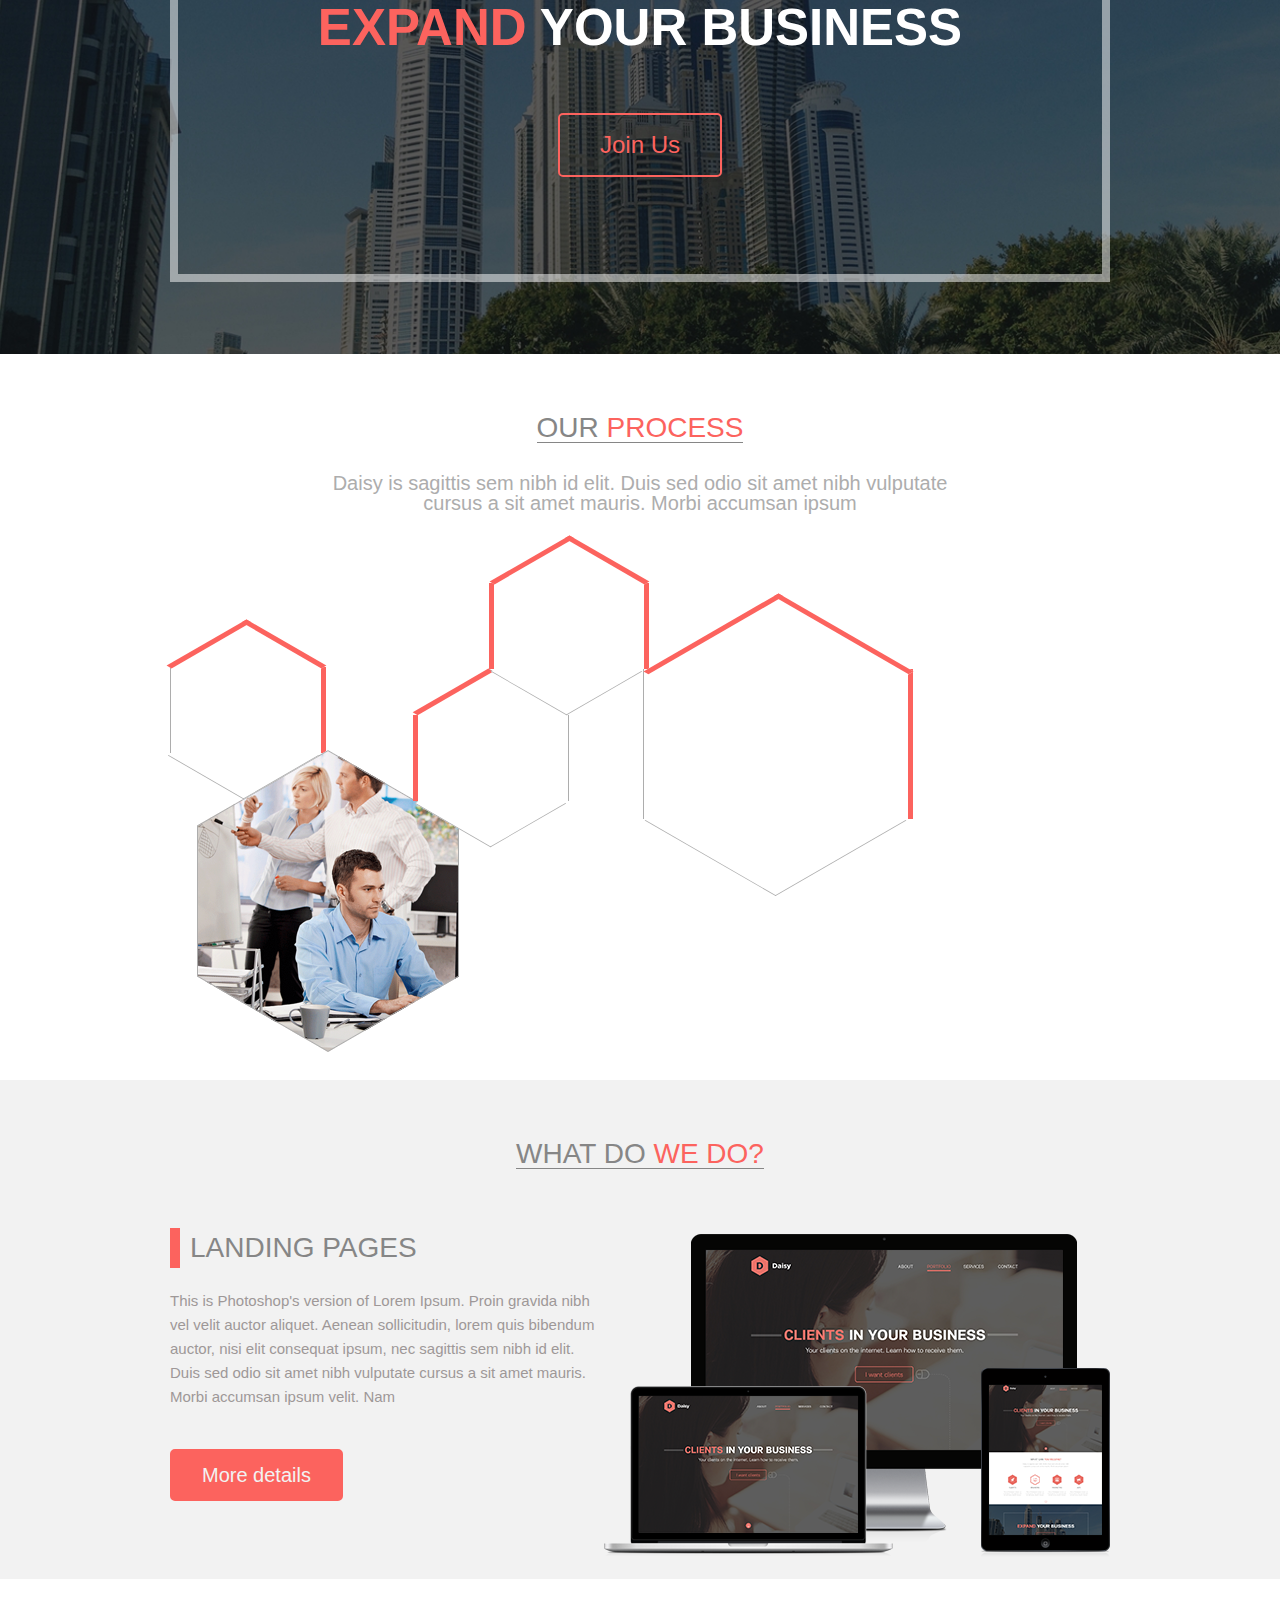
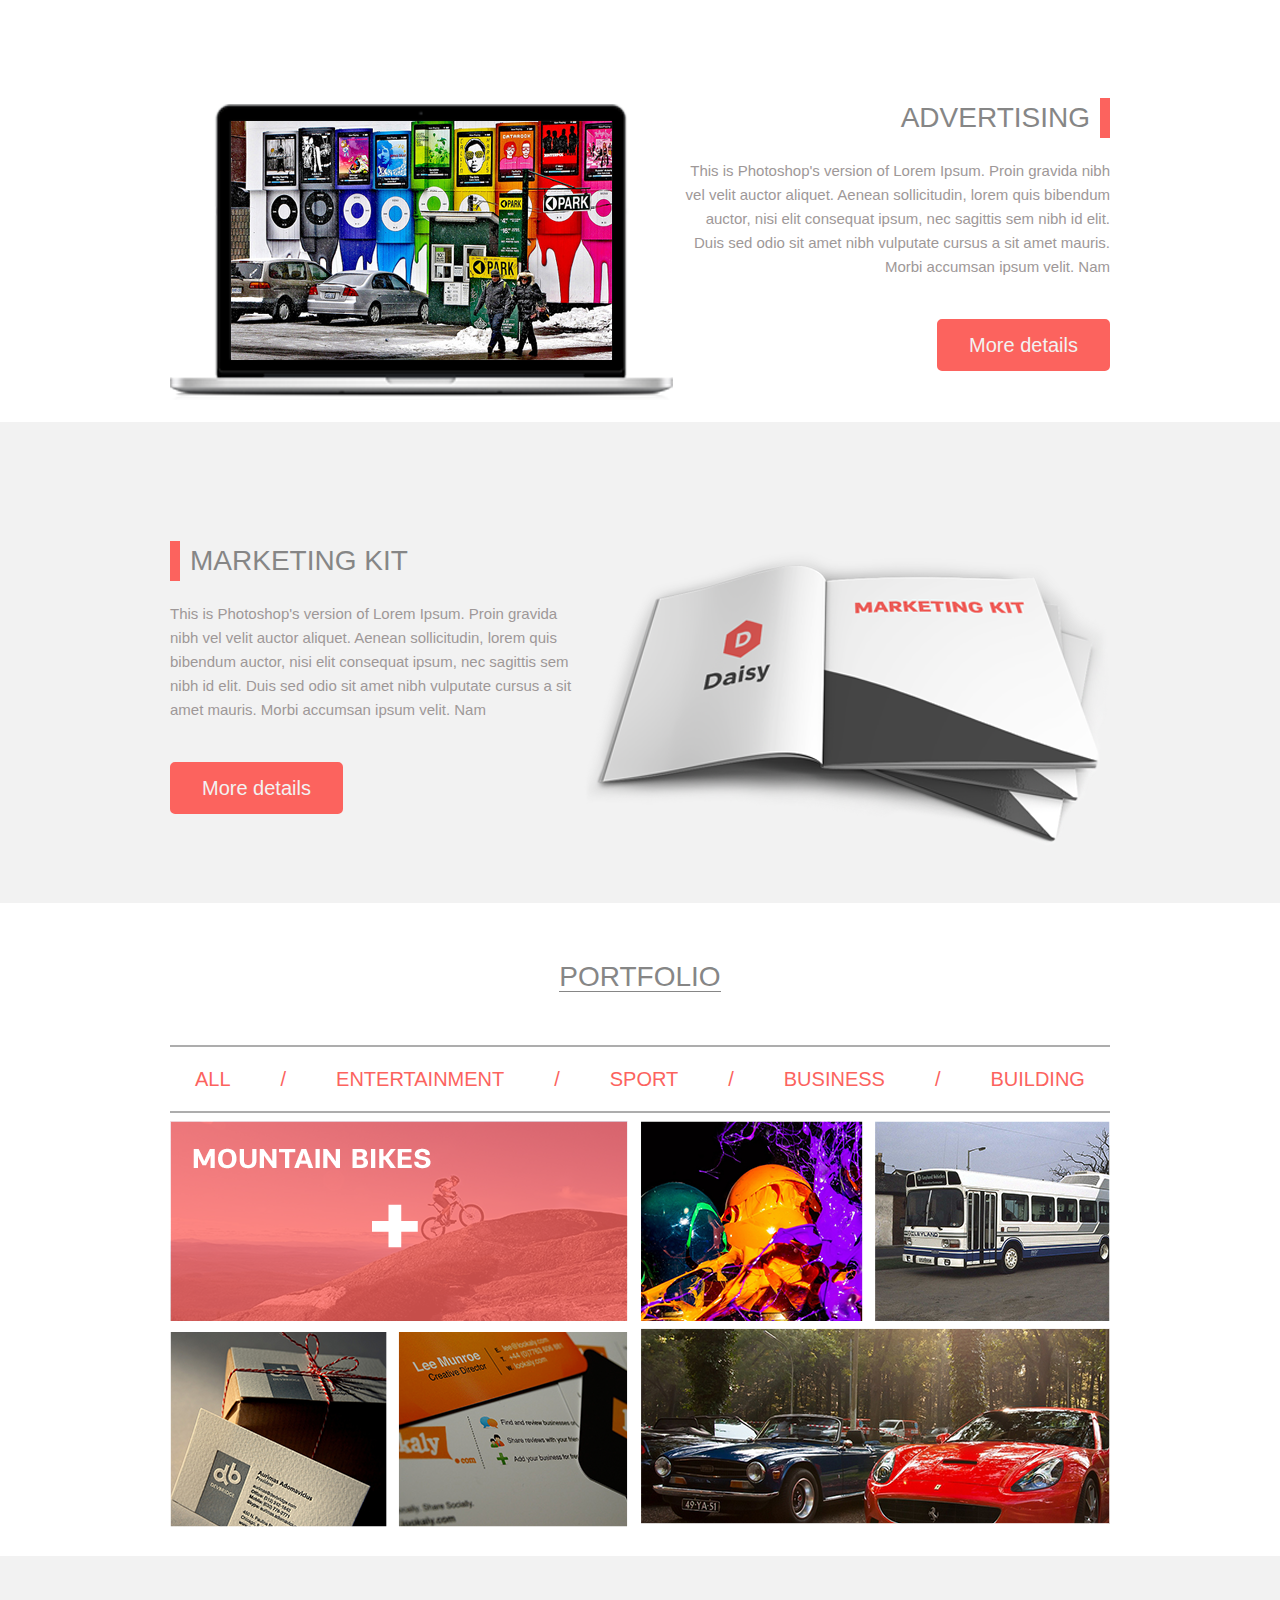
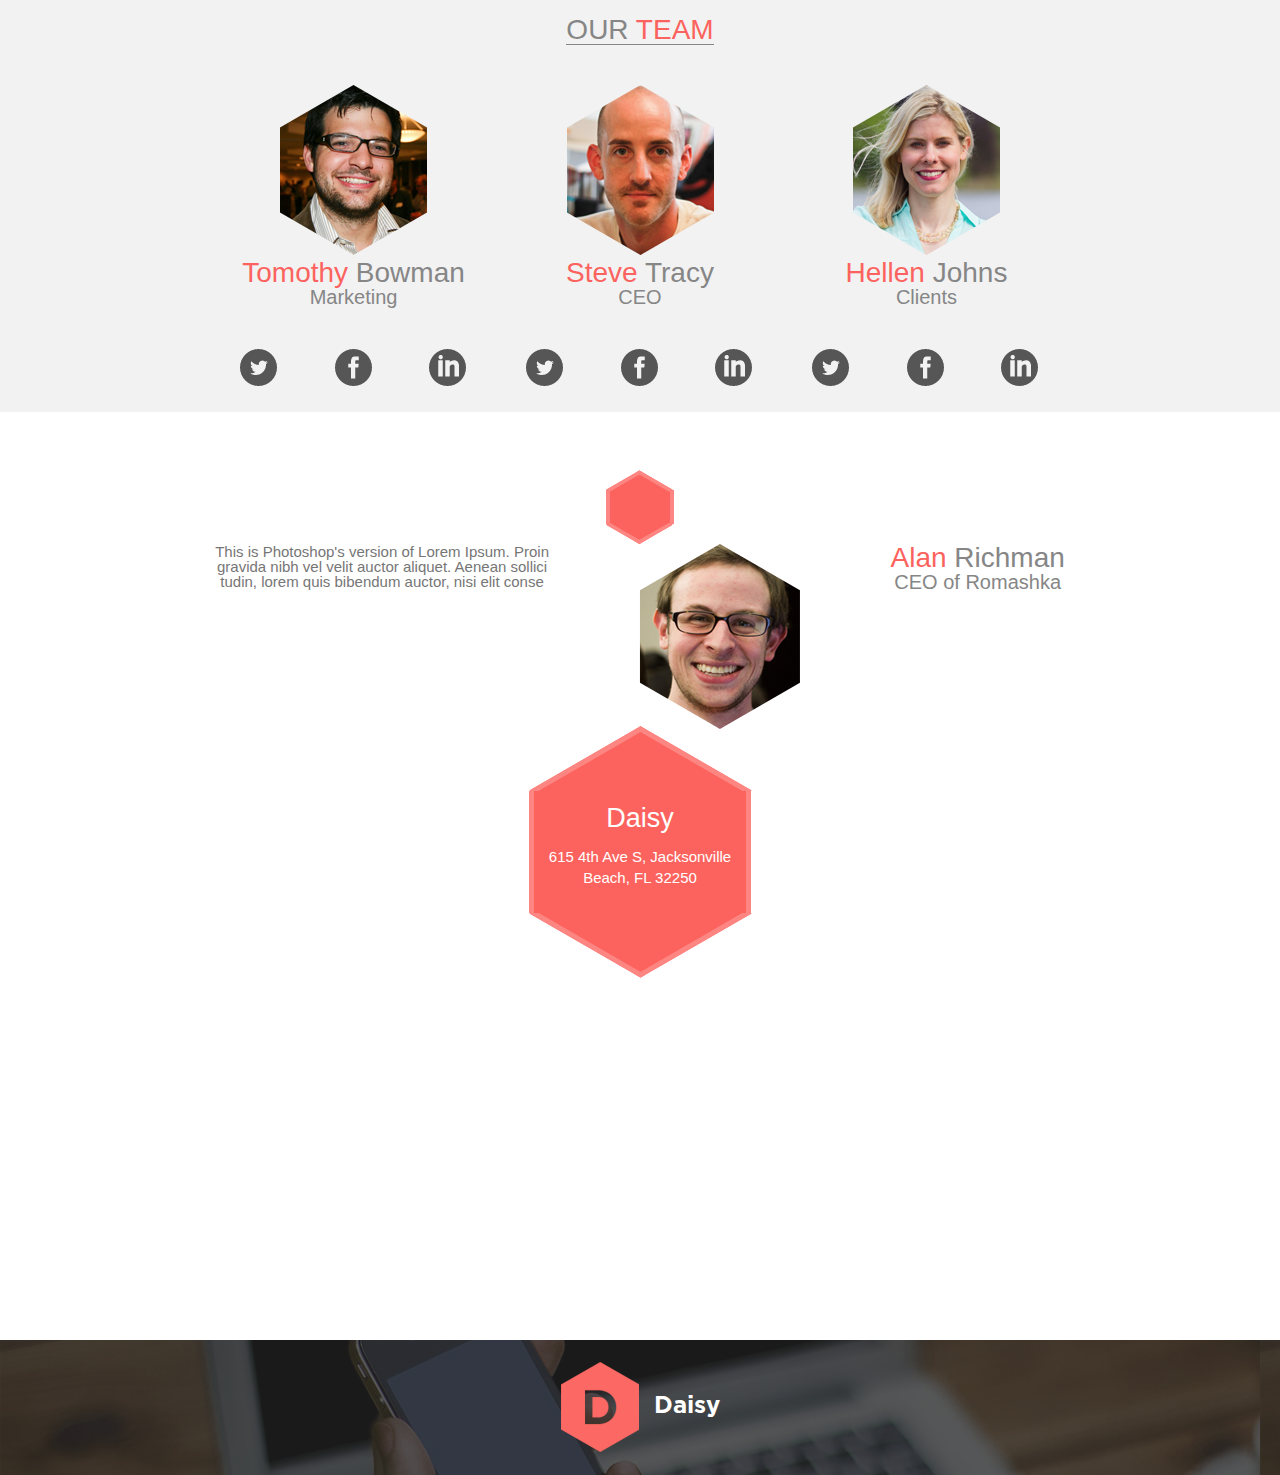
==== commit eedea217: "hex2" ====
--- a/index.html
+++ b/index.html
@@ -76,36 +76,13 @@
 		<h3 class="caption3">our<span class="caption3-span"> process</span></h3>
 		<div class="process-text">Daisy is sagittis sem nibh id elit. Duis sed odio sit amet nibh vulputate cursus a sit amet mauris. Morbi accumsan ipsum</div>
 		<div class="position">
-			<div class="hex-small"></div>
-
-			<div class="hex-pic">
-				<div class="hexTop"></div>
-				<div class="hexBottom"></div>
-			</div>
-
-<div>asdfds</div>
-<div>asdfds</div>
-<div>asdfds</div>
-<div>asdfds</div>
-<div>asdfds</div>
-<div>asdfds</div>
-<div>asdfds</div>
-<div>asdfds</div>
-<div>asdfds</div>
-<div>asdfds</div>
-<div>asdfds</div>
-<div>asdfds</div>
-<div>asdfds</div>
-<div>asdfds</div>
-<div>asdfds</div>
-<div>asdfds</div>
-<div>asdfds</div>
-<div>asdfds</div>
-<div>asdfds</div>
-<div>asdfds</div>
-			<div class="hex-small hex2"></div>
+			<div class="hex-small hex1"></div>
+
+			<img src="pic/process.png" alt="" class="hexpic">
+
 			<div class="hex-small hex3"></div>
-			<div class="hex-big hex4"></div>
+			<div class="hex-small hex4"></div>
+			<div class="hex-big hex5"></div>
 		</div>
 	</div>
 </section>
--- a/css/style.css
+++ b/css/style.css
@@ -342,21 +342,58 @@
 
 .position {
   position: relative;
-}
-
-.hex2 {
+  margin: 50px 0 485px;
+}
+
+div .hex1 {
+  border-left: solid 1px #adadad;
+}
+
+div .hex1:after {
+  border-bottom: solid 1px #adadad;
+  border-left: solid 1px #adadad;
+}
+
+div .hexpic {
+  position: absolute;
+  left: 27px;
+  top: 127px;
+}
+
+div .hex3 {
   left: 243px;
   top: 48px;
-}
-
-.hex3 {
+  border-right: solid 1px #adadad;
+}
+
+div .hex3:after {
+  border-bottom: solid 1px #adadad;
+  border-left: solid 1px #adadad;
+}
+
+div .hex3:before {
+  border-right: solid 1px #adadad;
+}
+
+div .hex4 {
   left: 319px;
   top: -84px;
 }
 
-.hex4 {
+div .hex4:after {
+  border-bottom: solid 1px #adadad;
+  border-left: solid 1px #adadad;
+}
+
+div .hex5 {
   left: 473px;
   top: -29px;
+  border-left: solid 1px #adadad;
+}
+
+div .hex5:after {
+  border-bottom: solid 1px #adadad;
+  border-left: solid 1px #adadad;
 }
 
 .hex-small {
@@ -389,14 +426,14 @@
 }
 
 .hex-small:after {
-  bottom: -58px;
+  bottom: -56px;
   border-bottom: solid 7.0711px #fc635e;
   border-left: solid 7.0711px #fc635e;
 }
 
 .hex-big {
   position: absolute;
-  width: 260px;
+  width: 264px;
   height: 150.11px;
   background-color: #ffffff;
   margin: 75.06px 0;
@@ -414,17 +451,17 @@
   -ms-transform: scaleY(0.5774) rotate(-45deg);
   transform: scaleY(0.5774) rotate(-45deg);
   background-color: inherit;
-  left: 34px;
+  left: 39px;
 }
 
 .hex-big:before {
-  top: -96px;
+  top: -93px;
   border-top: solid 7.0711px #fc635e;
   border-right: solid 7.0711px #fc635e;
 }
 
 .hex-big:after {
-  bottom: -96px;
+  bottom: -93px;
   border-bottom: solid 7.0711px #fc635e;
   border-left: solid 7.0711px #fc635e;
 }
@@ -434,7 +471,7 @@
   width: 260px;
   height: 150.11px;
   margin: 75.06px 0;
-  background-image: url(http://csshexagon.com/img/meow.jpg);
+  background-image: url(../pic/process.png);
   background-size: auto 300.2221px;
   background-position: center;
   left: 27px;
@@ -484,14 +521,14 @@
   background-position: center bottom;
 }
 
-.hexagon:after {
+.hex-pic:after {
   content: "";
   position: absolute;
   top: 0.0000px;
   left: 0;
   width: 260.0000px;
   height: 150.1111px;
-  z-index: 2;
+  z-index: 1;
   background: inherit;
 }
 
@@ -783,4 +820,4 @@
   padding: 60px 0;
 }
 
-/*# sourceMappingURL=[data-uri] */
+/*# sourceMappingURL=[data-uri] */
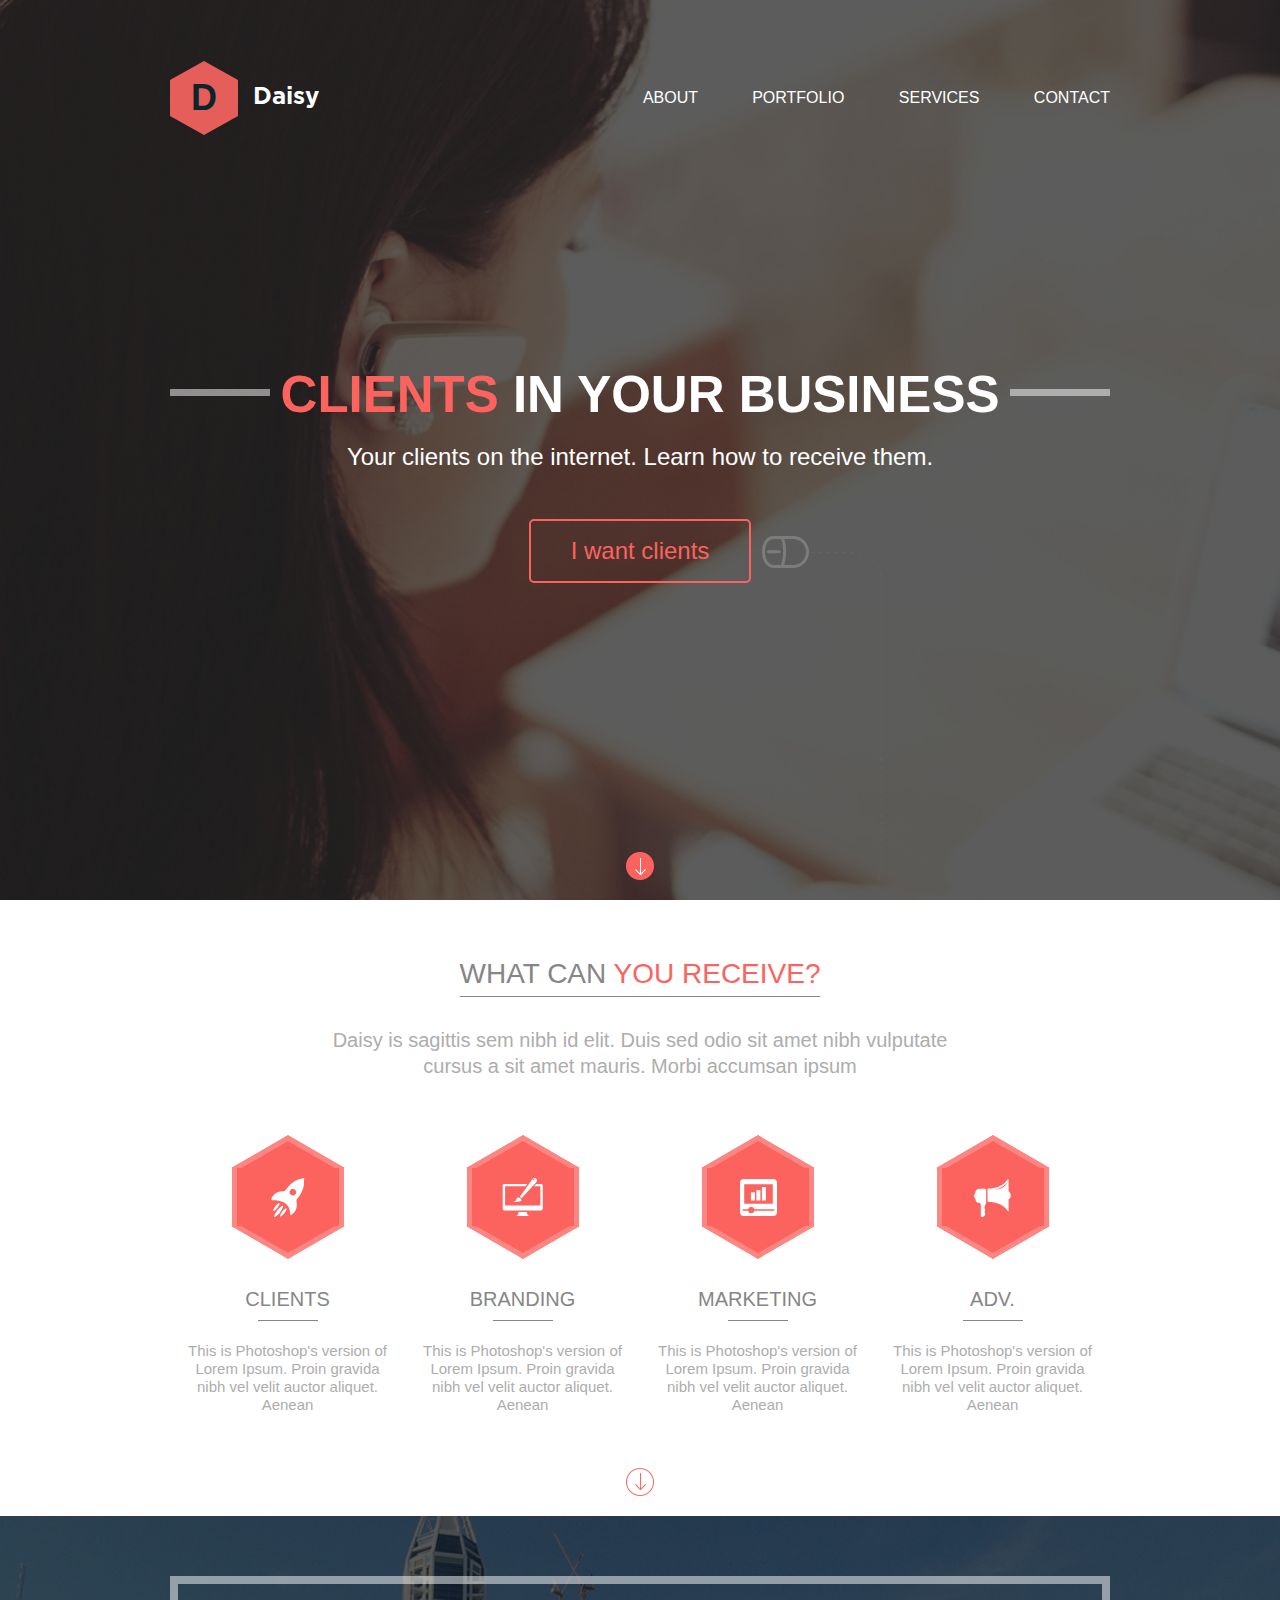
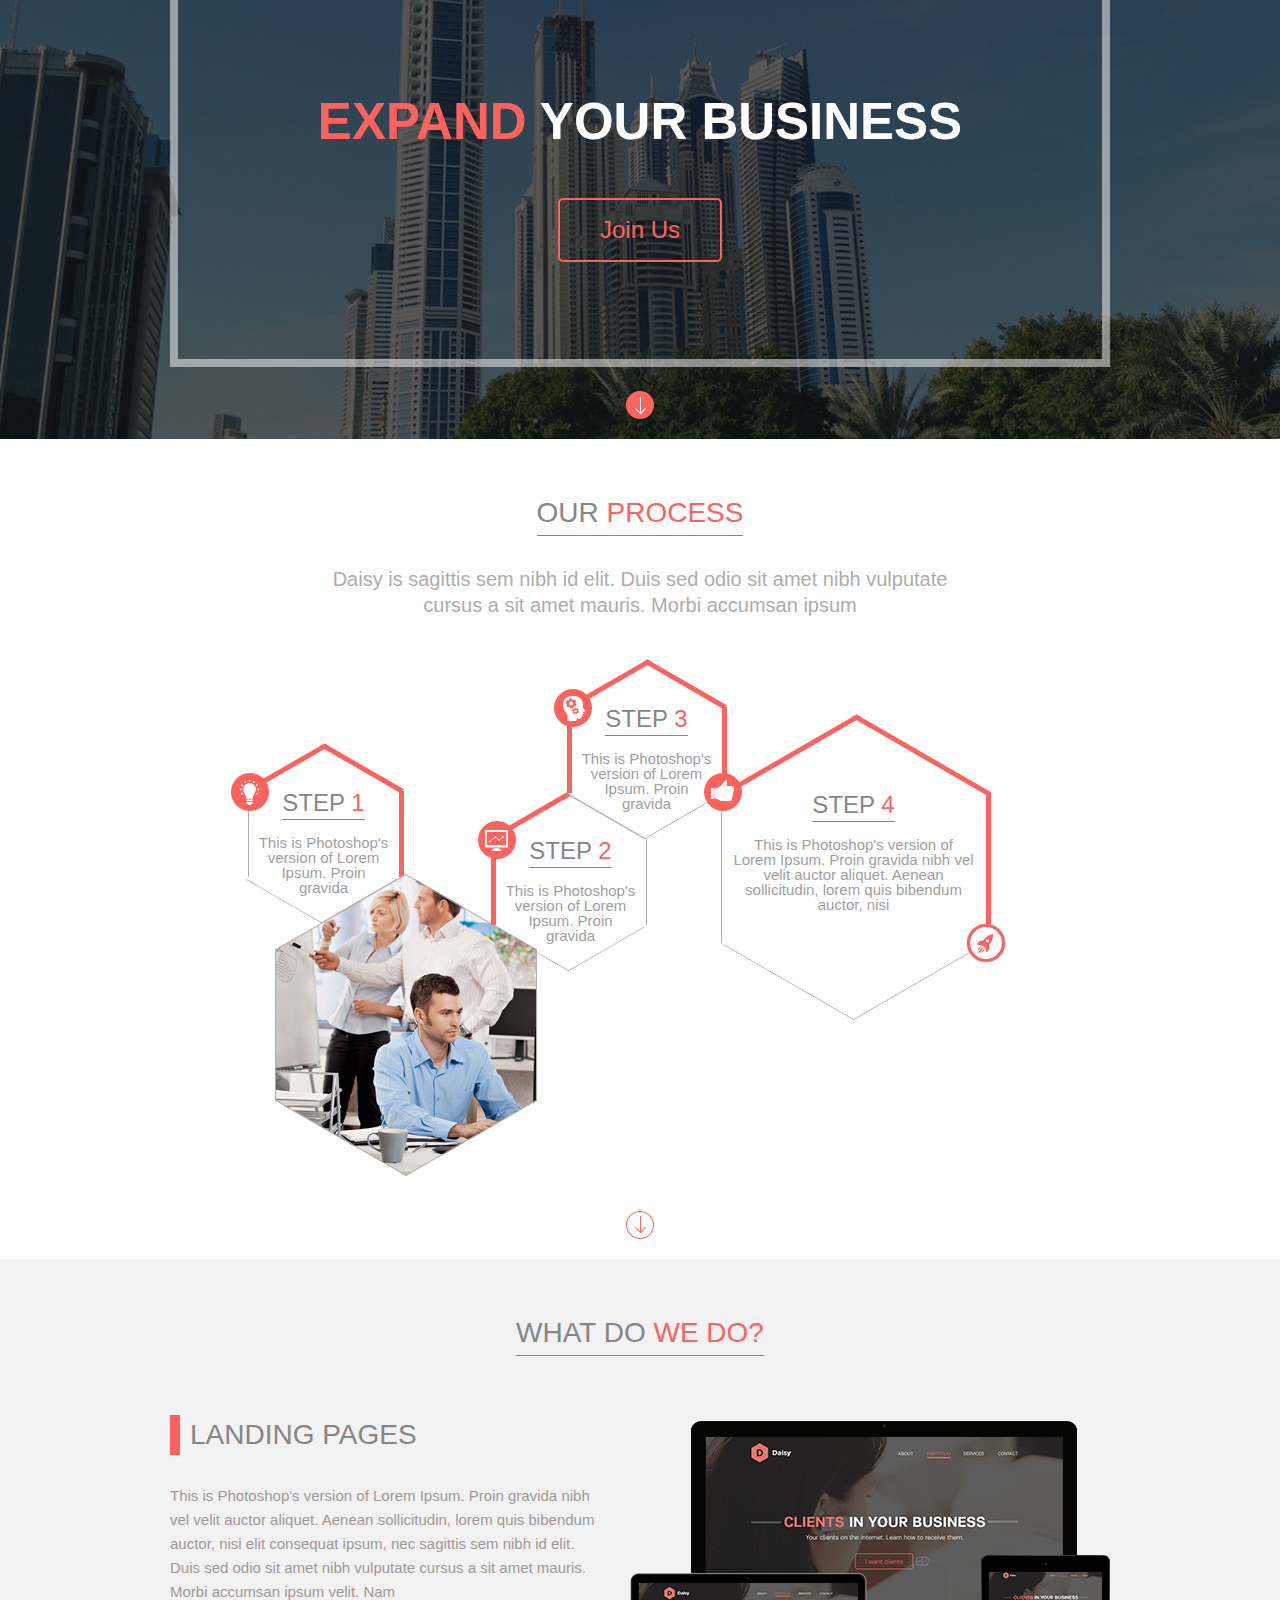
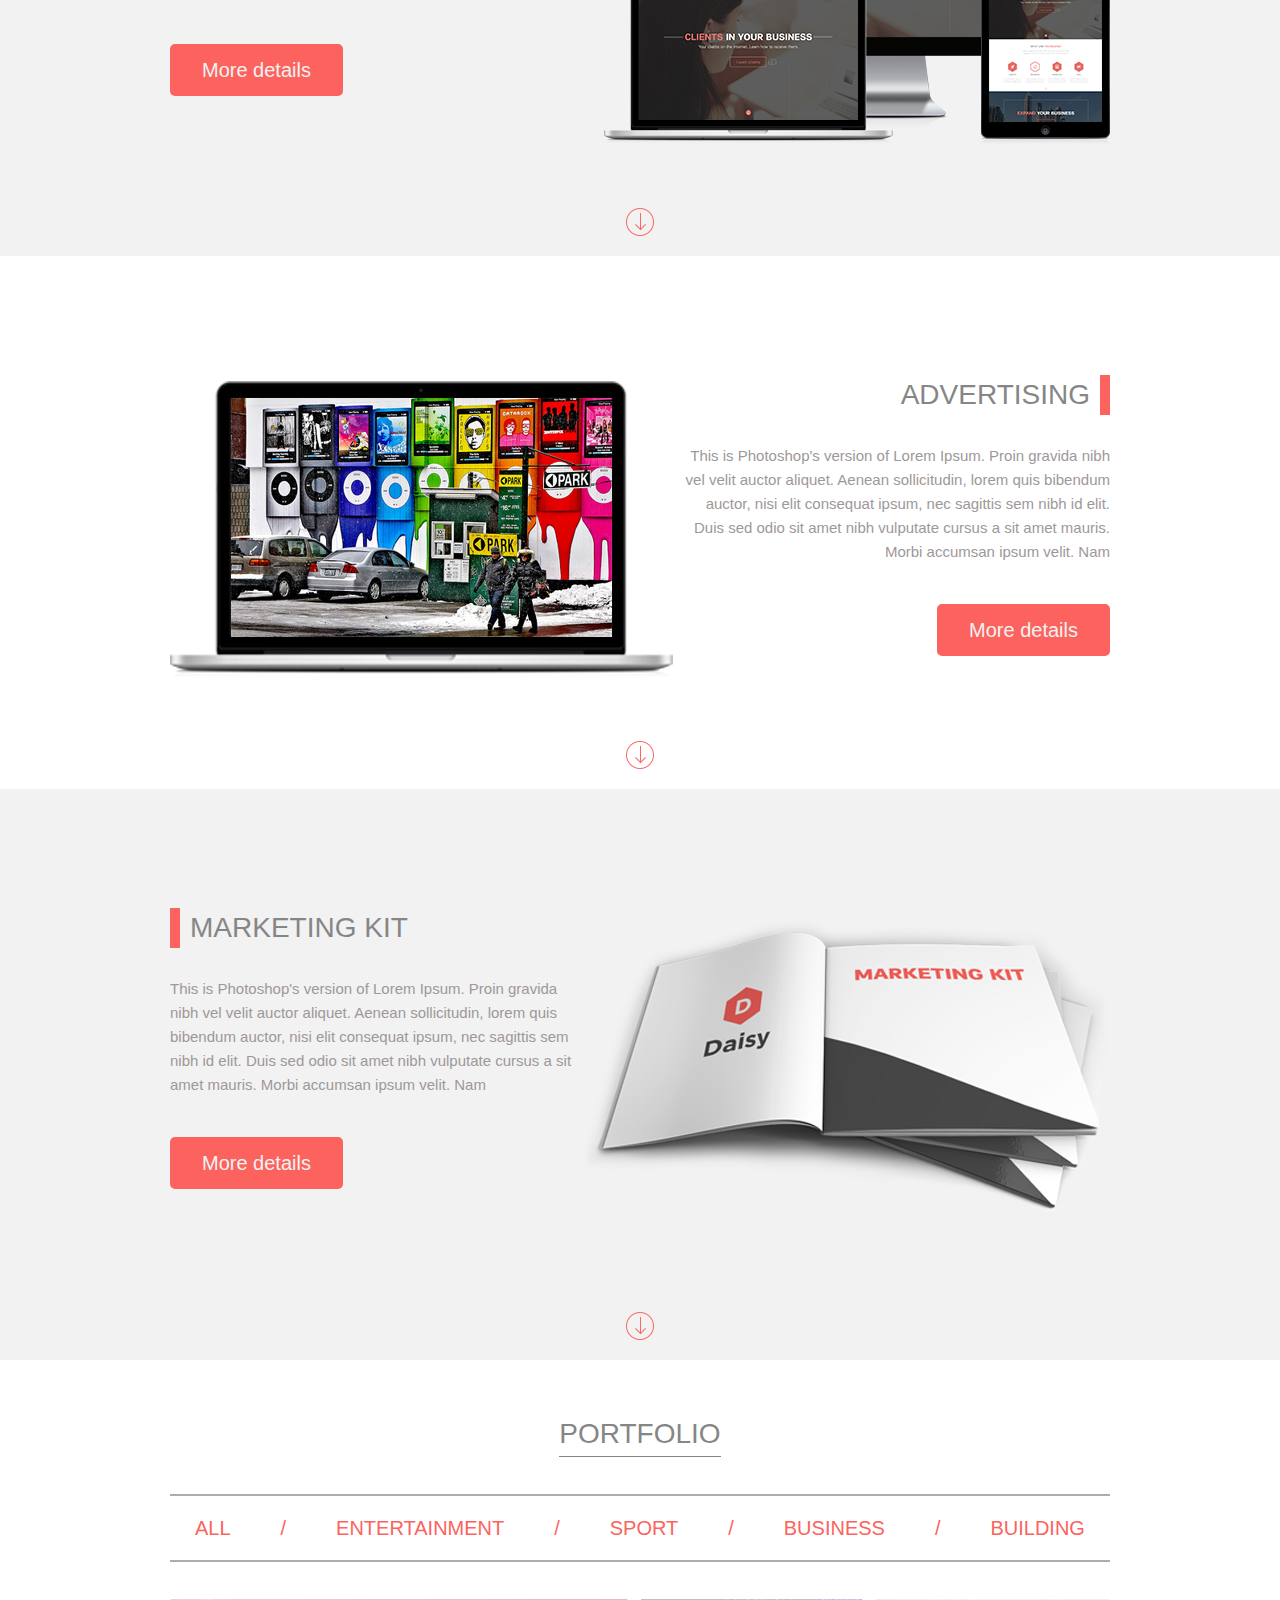
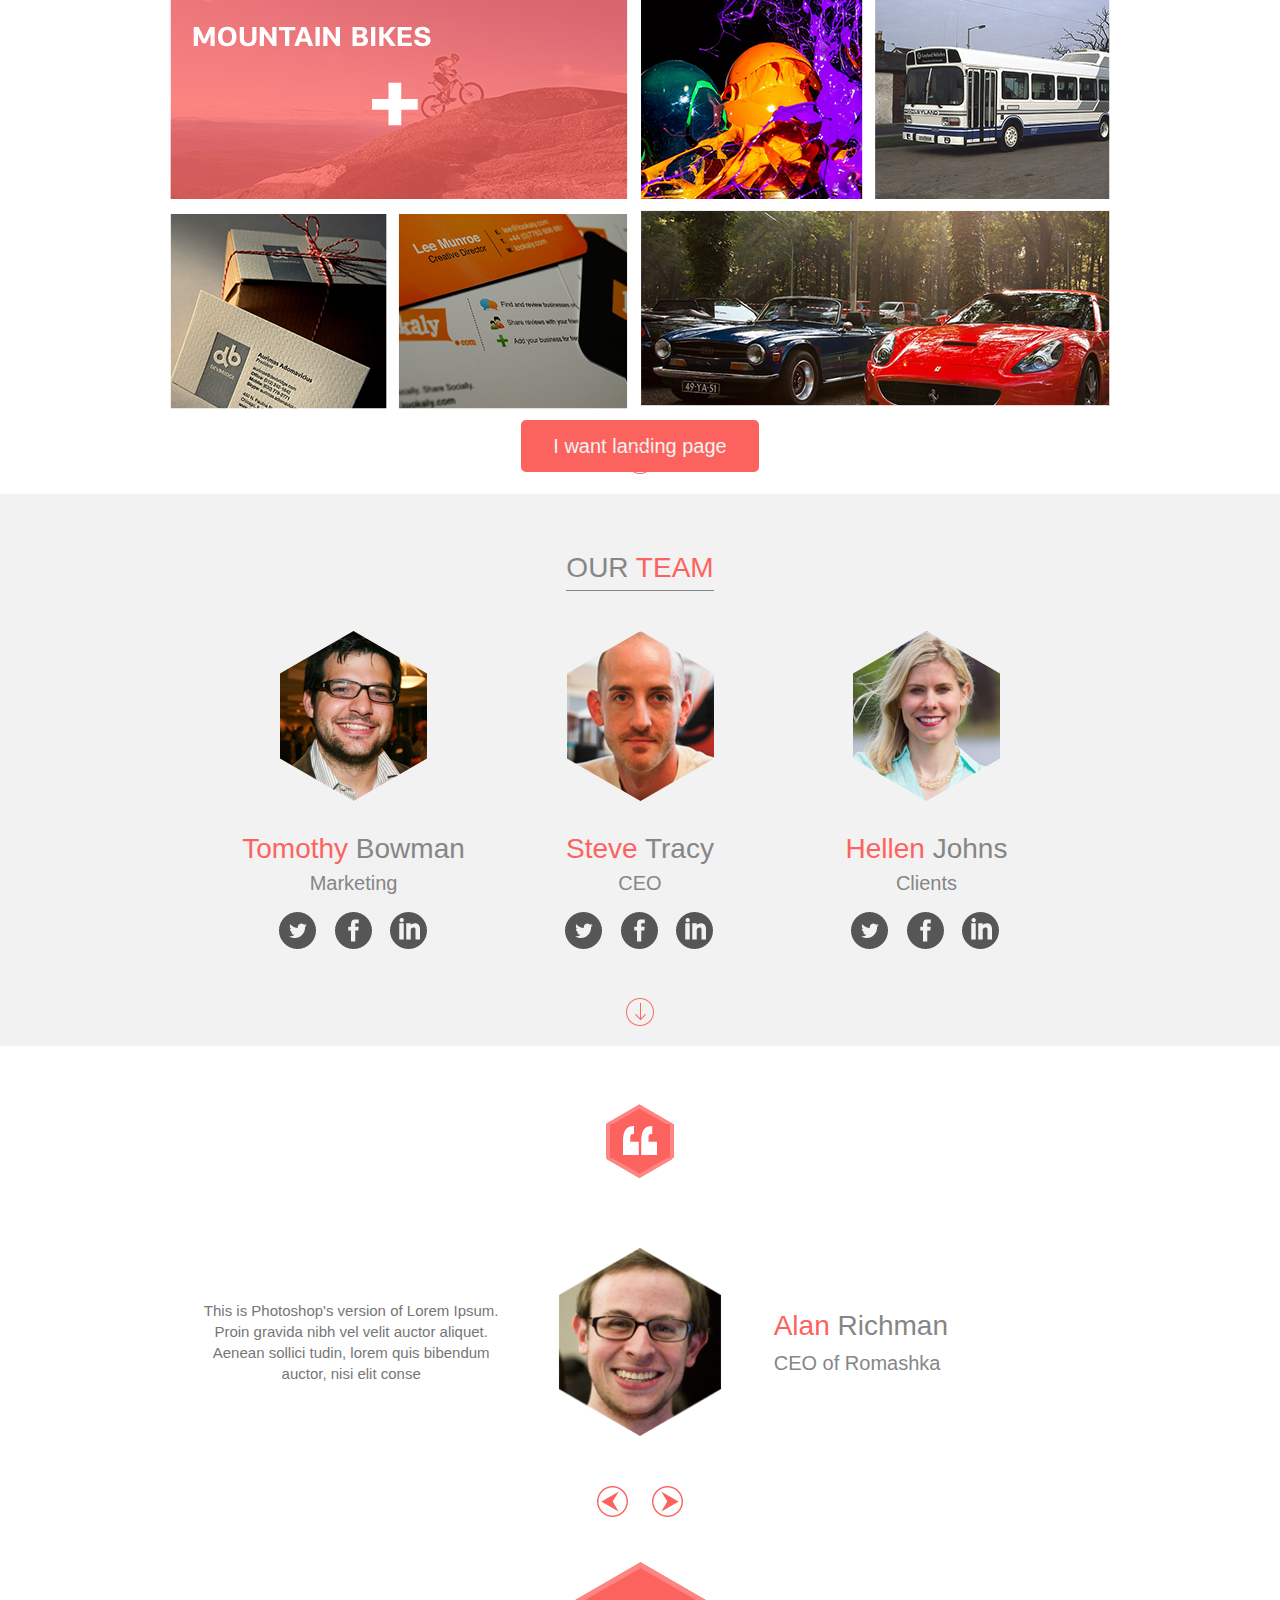
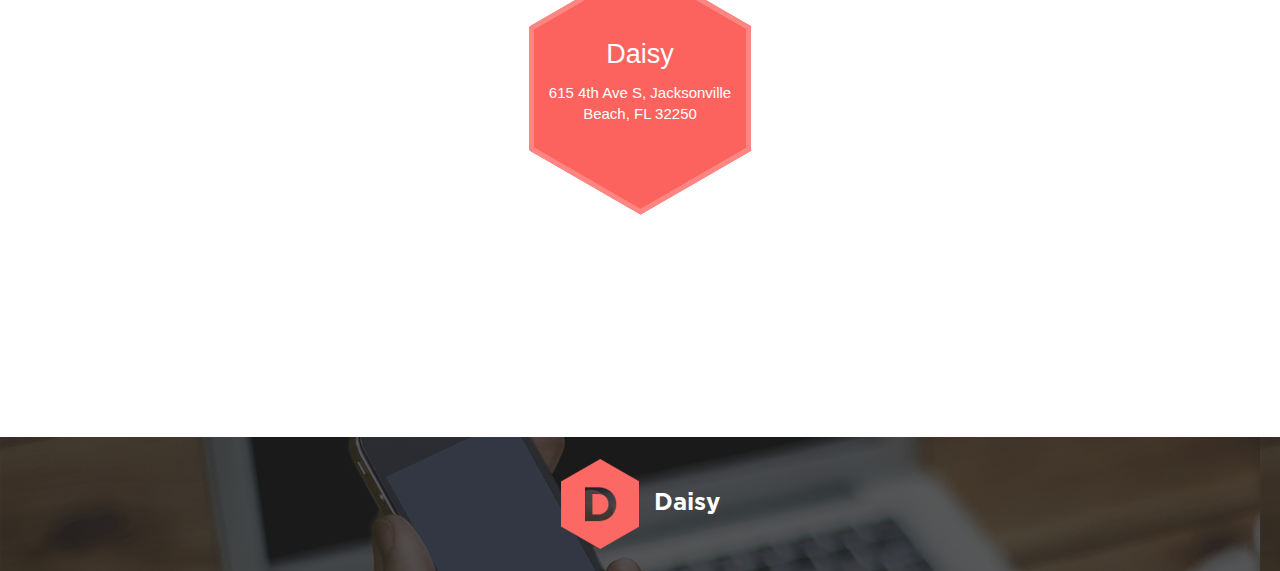
==== commit f32d0054: "all" ====
--- a/index.html
+++ b/index.html
@@ -27,38 +27,43 @@
 				
 			</div>
 			<p class="header-text">Your clients on the internet. Learn how to receive them.</p>
-			<div class="btn">I want clients</div>
-
-		</div>
-	</div>
-</section>
-	<section class="">
+			<div class="mouse">
+				<div class="btn">I want clients</div>
+				<img src="pic/header-mouse.png" alt="" class="mouse-m">
+			</div>
+		</div>
+	</div>
+	<img src="pic/arrow-down-red.png" alt="" class="next">
+</section>
+	<section class="bg">
 	<div class="container s2-align">
 		<h3 class="caption3">What can <span class="caption3-span">you receive?</span></h3>
 		<div class="s2-text">Daisy is sagittis sem nibh id elit. Duis sed odio sit amet nibh vulputate cursus a sit amet mauris. Morbi accumsan ipsum</div>
 		<div class="advantages">
 			<div class="advantages-item">
-				<div class="advantages-icon"><div class="hexagon-s2"></div></div>
+				<div class="advantages-icon"><div class="hexagon-s2 hexagon-s2-hex1"></div></div>
 				<h4 class="advantages-caption">CLIENTS</h4>
 				<div class="advantages-text">This is Photoshop's version  of Lorem Ipsum. Proin gravida nibh vel velit auctor aliquet. Aenean</div>
 			</div>
 			<div class="advantages-item">
-				<div class="advantages-icon"><div class="hexagon-s2"></div></div>
+				<div class="advantages-icon"><div class="hexagon-s2 hexagon-s2-hex2"></div></div>
 				<h4 class="advantages-caption">branding</h4>
 				<div class="advantages-text">This is Photoshop's version  of Lorem Ipsum. Proin gravida nibh vel velit auctor aliquet. Aenean</div>
 			</div>
 			<div class="advantages-item">
-				<div class="advantages-icon"><div class="hexagon-s2"></div></div>
+				<div class="advantages-icon"><div class="hexagon-s2 hexagon-s2-hex3"></div></div>
 				<h4 class="advantages-caption">marketing</h4>
 				<div class="advantages-text">This is Photoshop's version  of Lorem Ipsum. Proin gravida nibh vel velit auctor aliquet. Aenean</div>
 			</div>
 			<div class="advantages-item">
-				<div class="advantages-icon"><div class="hexagon-s2"></div></div>
+				<div class="advantages-icon"><div class="hexagon-s2 hexagon-s2-hex4"></div></div>
 				<h4 class="advantages-caption">adv.</h4>
 				<div class="advantages-text">This is Photoshop's version  of Lorem Ipsum. Proin gravida nibh vel velit auctor aliquet. Aenean</div>
 			</div>
 		</div>
 	</div>
+
+	<img src="pic/arrow-down-white.png" alt="" class="next">
 </section>
 	<section class="expand-bg bg">
 	<div class="container">
@@ -70,21 +75,40 @@
 		</div>
 
 	</div>
+	<img src="pic/arrow-down-red.png" alt="" class="next">
 </section>
 	<section class="bg ">
 	<div class="container process-align">
 		<h3 class="caption3">our<span class="caption3-span"> process</span></h3>
 		<div class="process-text">Daisy is sagittis sem nibh id elit. Duis sed odio sit amet nibh vulputate cursus a sit amet mauris. Morbi accumsan ipsum</div>
 		<div class="position">
-			<div class="hex-small hex1"></div>
+			<div class="hex-small hex1">
+				<h5 class="cap-proc">step <span class="cap-proc-span">1</span></h5>
+				<p class="p-proc">This is Photoshop's version  of Lorem Ipsum. Proin gravida</p>
+				<img src="pic/proc-i1.png" alt="" class="process-icon process-icon-small">
+			</div>
 
 			<img src="pic/process.png" alt="" class="hexpic">
 
-			<div class="hex-small hex3"></div>
-			<div class="hex-small hex4"></div>
-			<div class="hex-big hex5"></div>
-		</div>
-	</div>
+			<div class="hex-small hex3">
+				<h5 class="cap-proc">step <span class="cap-proc-span">2</span></h5>
+				<p class="p-proc">This is Photoshop's version  of Lorem Ipsum. Proin gravida</p>
+				<img src="pic/proc-i2.png" alt="" class="process-icon process-icon-small">
+			</div>
+			<div class="hex-small hex4">
+				<h5 class="cap-proc">step <span class="cap-proc-span">3</span></h5>
+				<p class="p-proc">This is Photoshop's version  of Lorem Ipsum. Proin gravida</p>
+				<img src="pic/proc-i3.png" alt="" class="process-icon process-icon-small">
+			</div>
+			<div class="hex-big hex5">
+				<h5 class="cap-proc">step <span class="cap-proc-span">4</span></h5>
+				<p class="p-proc">This is Photoshop's version  of Lorem Ipsum. Proin gravida nibh vel velit auctor aliquet. Aenean sollicitudin, lorem quis bibendum auctor, nisi </p>
+				<img src="pic/proc-i4.png" alt="" class="process-icon process-icon-bigl">
+				<img src="pic/proc-i5.png" alt="" class="process-icon process-icon-bigr">
+			</div>						
+		</div>
+	</div>
+	<img src="pic/arrow-down-white.png" alt="" class="next">
 </section>
 	<section class="bg wedo-bg">
 	<div class="container">
@@ -100,6 +124,7 @@
 			</div>
 		</div>
 	</div>
+	<img src="pic/arrow-down-white.png" alt="" class="next">
 </section>
 <section class="bg wedo-bg-left">
 	<div class="container">
@@ -112,6 +137,7 @@
 			</div>
 		</div>
 	</div>
+	<img src="pic/arrow-down-white.png" alt="" class="next">
 </section>
 <section class="bg wedo-bg">
 	<div class="container">
@@ -124,6 +150,7 @@
 			<img src="pic/book.png" alt="">
 		</div>
 	</div>
+	<img src="pic/arrow-down-white.png" alt="" class="next">
 </section>
 	<section class="bg ">
 	<div class="container portfolio">
@@ -141,7 +168,7 @@
 			<div class="portfolio-menu-item">/</div>
 			<a href="#" class="portfolio-menu-item">building</a>
 		</div>
-		<hr class="portfolio-line">
+		<hr class="portfolio-line line-down">
 
 		<div class="portfolio-photo">
 			<div>
@@ -159,8 +186,9 @@
 				<img src="pic/portfolio-22.png" alt="" class="portfolio-photo-img">
 			</div>
 		</div>
-
-	</div>
+		<div class="btn-small">I want landing page</div>
+	</div>
+		<img src="pic/arrow-down-white.png" alt="" class="next">
 </section>
 
 	<section class="bg team-bg">
@@ -197,12 +225,9 @@
 					<a href="https://www.linkedin.com/" class="team-icon team-icon-linkedin"></a>
 				</div>
 			</div>
-
-
-
-		</div>
-
-	</div>
+		</div>
+	</div>
+	<img src="pic/arrow-down-white.png" alt="" class="next">
 </section>
 
 	<section class="bg ">
@@ -211,13 +236,17 @@
 		<div class="footer-hexagon-small"></div>
 
 		<div class="footer-content">
-			<p class="footer-p footer-content-flex">This is Photoshop's version  of Lorem Ipsum. Proin<br>gravida nibh vel velit auctor aliquet. Aenean sollici<br>tudin, lorem quis bibendum auctor, nisi elit conse</p>
-			<img src="pic/alan.png" alt="" class="footer-content-flex">
+			<p class="footer-p footer-content-flex">This is Photoshop's version  of Lorem Ipsum. Proin gravida nibh vel velit auctor aliquet. Aenean sollici tudin, lorem quis bibendum auctor, nisi elit conse</p>
+			<img src="pic/alan.png" alt="" class="footer-content-flex ljhfksjdfkdj">
 			<div class="footer-content-flex">
 				<h4 class="footer-name"><span class="footer-name-span">Alan</span> Richman</h4>
 				<p class="footer-profession">CEO of Romashka</p>
 			</div>
 		</div>
+		<div>
+			<img src="pic/arrow-left.png" alt="" class="arrpad">
+			<img src="pic/arrow-right.png" alt="" class="arrpad">
+		</div>
 
 		<div class="footer-hexagon-big">
 			<h5 class="footer-hexagon-big-title">Daisy</h5>
@@ -226,7 +255,7 @@
 	</div>
 </section>
 <section>
-			<iframe src="https://www.google.com/maps/embed?pb=!1m18!1m12!1m3!1d1722.6791682526616!2d-81.39590749325919!3d30.283858838350945!2m3!1f0!2f0!3f0!3m2!1i1024!2i768!4f13.1!3m3!1m2!1s0x88e449af588a7b33%3A0x6e0d9f9a35f2f6f9!2zNjE1IDR0aCBBdmUgUywgSmFja3NvbnZpbGxlIEJlYWNoLCBGTCAzMjI1MCwg0KHQqNCQ!5e0!3m2!1sru!2sua!4v1510501087102" width="100%" height="340" frameborder="0" style="border:0" allowfullscreen></iframe>
+	<iframe src="https://www.google.com/maps/embed?pb=!1m18!1m12!1m3!1d1722.6791682526616!2d-81.39590749325919!3d30.283858838350945!2m3!1f0!2f0!3f0!3m2!1i1024!2i768!4f13.1!3m3!1m2!1s0x88e449af588a7b33%3A0x6e0d9f9a35f2f6f9!2zNjE1IDR0aCBBdmUgUywgSmFja3NvbnZpbGxlIEJlYWNoLCBGTCAzMjI1MCwg0KHQqNCQ!5e0!3m2!1sru!2sua!4v1510501087102" width="100%" height="340" frameborder="0" style="border:0" allowfullscreen></iframe>
 </section>
 <section class="footer-bg">
 	<img src="pic/daisy-logo.png" alt="">
--- a/css/style.css
+++ b/css/style.css
@@ -67,6 +67,7 @@
   background-position: 50% 50%;
   background-repeat: no-repeat;
   background-size: cover;
+  position: relative;
 }
 
 .caption2 {
@@ -99,6 +100,7 @@
   font-weight: 500;
   text-transform: uppercase;
   border-bottom: 1px solid;
+  padding-bottom: 8px;
 }
 
 .caption3-span {
@@ -114,6 +116,17 @@
   border-radius: 5px;
   display: inline-block;
   padding: 14px 30px;
+}
+
+.btn-small:hover {
+  opacity: 0.8;
+}
+
+.next {
+  bottom: 20px;
+  position: absolute;
+  left: 50%;
+  transform: translate(-50%, 0);
 }
 
 .header-bg {
@@ -144,7 +157,7 @@
 }
 
 .header-content {
-  padding-top: 11.9%;
+  padding-top: 26vh;
   text-align: center;
 }
 
@@ -153,7 +166,7 @@
   font-size: 24px;
   font-weight: 300;
   text-align: center;
-  padding: 25px 0 10%;
+  padding: 25px 0 50px;
 }
 
 .daisy {
@@ -175,7 +188,7 @@
   position: relative;
   z-index: 0;
   width: 68px;
-  height: 39.26px;
+  height: 36px;
   background-color: #e65e5a;
   margin: 19.63px 0;
 }
@@ -224,6 +237,17 @@
 
 .bars:after {
   right: 0;
+}
+
+.mouse {
+  position: relative;
+  display: inline-block;
+}
+
+.mouse-m {
+  position: absolute;
+  top: 25%;
+  left: 105%;
 }
 
 .hexagon-s2 {
@@ -239,7 +263,7 @@
 .hexagon-s2:before, .hexagon-s2:after {
   content: "";
   position: absolute;
-  z-index: 1;
+  z-index: -1;
   width: 73px;
   height: 73px;
   -webkit-transform: scaleY(0.5774) rotate(-45deg);
@@ -261,6 +285,50 @@
   border-left: solid 7.0711px #fe8682;
 }
 
+.hexagon-s2:hover {
+  background-color: #ffffff;
+}
+
+.hexagon-s2-hex1 {
+  background-image: url("../pic/s2-1w.svg");
+  background-position: 50% 50%;
+  background-repeat: no-repeat;
+}
+
+.hexagon-s2-hex1:hover {
+  background-image: url("../pic/s2-1r.svg");
+}
+
+.hexagon-s2-hex2 {
+  background-image: url("../pic/s2-2w.svg");
+  background-position: 50% 50%;
+  background-repeat: no-repeat;
+}
+
+.hexagon-s2-hex2:hover {
+  background-image: url("../pic/s2-2r.svg");
+}
+
+.hexagon-s2-hex3 {
+  background-image: url("../pic/s2-3w.svg");
+  background-position: 50% 50%;
+  background-repeat: no-repeat;
+}
+
+.hexagon-s2-hex3:hover {
+  background-image: url("../pic/s2-3r.svg");
+}
+
+.hexagon-s2-hex4 {
+  background-image: url("../pic/s2-4w.svg");
+  background-position: 50% 50%;
+  background-repeat: no-repeat;
+}
+
+.hexagon-s2-hex4:hover {
+  background-image: url("../pic/s2-4r.svg");
+}
+
 .s2-text {
   text-align: center;
   padding: 30px 17% 0;
@@ -268,6 +336,7 @@
   font-size: 20px;
   font-weight: 300;
   padding-bottom: 60px;
+  line-height: 26px;
 }
 
 .advantages {
@@ -299,7 +368,7 @@
   font-size: 15px;
   font-weight: 300;
   line-height: 18px;
-  padding: 3px 3px 40px;
+  padding: 3px 10px 80px;
   box-sizing: border-box;
 }
 
@@ -324,7 +393,7 @@
 }
 
 .expand-padding {
-  padding-bottom: 60px;
+  padding: 16px 0 51px;
 }
 
 .process-text {
@@ -334,15 +403,39 @@
   font-size: 20px;
   font-weight: 300;
   padding-bottom: 60px;
+  line-height: 26px;
 }
 
 .process-align {
   text-align: center;
 }
 
+.process-icon {
+  position: absolute;
+}
+
+.process-icon-small {
+  top: -19px;
+  left: -19px;
+  z-index: 5;
+}
+
+.process-icon-bigl {
+  top: -21px;
+  left: -19px;
+  z-index: 5;
+}
+
+.process-icon-bigr {
+  right: -19px;
+  bottom: -19px;
+  z-index: 5;
+}
+
 .position {
   position: relative;
-  margin: 50px 0 485px;
+  margin: 69px auto 559px;
+  width: 785px;
 }
 
 div .hex1 {
@@ -400,7 +493,7 @@
   position: absolute;
   width: 150px;
   height: 86.60px;
-  background-color: #ffffff;
+  background-color: trasparent;
   margin: 43.30px 0;
   border-left: solid 5px #fc635e;
   border-right: solid 5px #fc635e;
@@ -435,7 +528,7 @@
   position: absolute;
   width: 264px;
   height: 150.11px;
-  background-color: #ffffff;
+  background-color: trasparent;
   margin: 75.06px 0;
   border-left: solid 5px #fc635e;
   border-right: solid 5px #fc635e;
@@ -455,7 +548,7 @@
 }
 
 .hex-big:before {
-  top: -93px;
+  top: -96px;
   border-top: solid 7.0711px #fc635e;
   border-right: solid 7.0711px #fc635e;
 }
@@ -466,70 +559,26 @@
   border-left: solid 7.0711px #fc635e;
 }
 
-.hex-pic {
-  position: absolute;
-  width: 260px;
-  height: 150.11px;
-  margin: 75.06px 0;
-  background-image: url(../pic/process.png);
-  background-size: auto 300.2221px;
-  background-position: center;
-  left: 27px;
-  top: 127px;
-}
-
-.hexTop, .hexBottom {
-  position: absolute;
-  z-index: 1;
-  width: 183.85px;
-  height: 183.85px;
-  overflow: hidden;
-  -webkit-transform: scaleY(0.5774) rotate(-45deg);
-  -ms-transform: scaleY(0.5774) rotate(-45deg);
-  transform: scaleY(0.5774) rotate(-45deg);
-  background: inherit;
-  left: 38.08px;
-}
-
-.hexTop:after, .hexBottom:after {
-  content: "";
-  position: absolute;
-  width: 260.0000px;
-  height: 150.1110699893027px;
-  -webkit-transform: rotate(45deg) scaleY(1.7321) translateY(-75.0555px);
-  -ms-transform: rotate(45deg) scaleY(1.7321) translateY(-75.0555px);
-  transform: rotate(45deg) scaleY(1.7321) translateY(-75.0555px);
-  -webkit-transform-origin: 0 0;
-  -ms-transform-origin: 0 0;
-  transform-origin: 0 0;
-  background: inherit;
-}
-
-.hexTop {
-  top: -91.9239px;
-}
-
-.hexTop:after {
-  background-position: center top;
-}
-
-.hexBottom {
-  bottom: -91.9239px;
-}
-
-.hexBottom:after {
-  background-position: center bottom;
-}
-
-.hex-pic:after {
-  content: "";
-  position: absolute;
-  top: 0.0000px;
-  left: 0;
-  width: 260.0000px;
-  height: 150.1111px;
-  z-index: 1;
-  background: inherit;
+.cap-proc {
+  display: inline-block;
+  text-align: center;
+  color: #868686;
+  font-size: 24px;
+  font-weight: 500;
+  text-transform: uppercase;
+  border-bottom: 1px solid;
+  padding-bottom: 4px;
+}
+
+.cap-proc-span {
+  color: #fc635e;
+}
+
+.p-proc {
+  color: #9f9f9f;
+  font-size: 15px;
+  font-weight: 300;
+  padding: 15px 10px 0;
 }
 
 .wedo {
@@ -547,7 +596,7 @@
 .wedo-content {
   display: flex;
   text-align: left;
-  padding: 65px 0 0 0;
+  padding: 65px 0 90px;
 }
 
 .wedo-content-left {
@@ -623,23 +672,33 @@
 }
 
 .portfolio-photo-img {
-  padding-bottom: 7px;
+  padding-bottom: 11px;
 }
 
 .line-pad {
-  margin-top: 53px;
+  margin-top: 37px;
+}
+
+.line-down {
+  margin-bottom: 37px;
+}
+
+.mrg-btn {
+  margin: 30px 0 50px;
 }
 
 .team {
   display: flex;
-  justify-content: space-around;
-  padding-top: 40px;
+  justify-content: space-between;
+  padding-top: 17px;
+  width: 150px;
+  margin: 0 auto;
 }
 
 .team-width {
   display: inline-block;
   width: 30%;
-  padding-top: 40px;
+  padding: 40px 0 74px;
 }
 
 .team-bg {
@@ -655,6 +714,7 @@
   color: #868686;
   font-size: 28px;
   font-weight: 500;
+  margin: 30px 0 10px;
 }
 
 .team-name-span {
@@ -698,6 +758,9 @@
 }
 
 .footer-hexagon-small {
+  background-image: url(../pic/quotes.png);
+  background-position: 50% 50%;
+  background-repeat: no-repeat;
   display: inline-block;
   position: relative;
   width: 60px;
@@ -711,7 +774,7 @@
 .footer-hexagon-small:before, .footer-hexagon-small:after {
   content: "";
   position: absolute;
-  z-index: 1;
+  z-index: -1;
   width: 42.43px;
   height: 42.43px;
   -webkit-transform: scaleY(0.5774) rotate(-45deg);
@@ -736,18 +799,27 @@
 .footer-content {
   display: flex;
   justify-content: space-around;
+  align-items: center;
+  margin: 70px 0 50px;
+}
+
+.footer-content-flex {
+  width: 33%;
 }
 
 .footer-p {
   color: #767676;
   font-size: 15px;
   font-weight: 300;
+  line-height: 21px;
 }
 
 .footer-name {
   color: #868686;
   font-size: 28px;
   font-weight: 500;
+  text-align: left;
+  padding-bottom: 13px;
 }
 
 .footer-name-span {
@@ -758,17 +830,21 @@
   font-size: 20px;
   font-weight: 300;
   color: #868686;
+  text-align: left;
 }
 
 .footer-hexagon-big {
   display: inline-block;
-  position: relative;
+  position: absolute;
   width: 212px;
   height: 122.40px;
   background-color: #fc635e;
   margin: 61.20px 0;
   border-left: solid 5px #fe8682;
   border-right: solid 5px #fe8682;
+  bottom: -118px;
+  z-index: 8;
+  transform: translate(-50%, 0);
 }
 
 .footer-hexagon-big:before, .footer-hexagon-big:after {
@@ -820,4 +896,13 @@
   padding: 60px 0;
 }
 
-/*# sourceMappingURL=[data-uri] */
+.ljhfksjdfkdj {
+  width: 163px;
+  height: auto;
+}
+
+.arrpad {
+  padding: 0 10px 151px;
+}
+
+/*# sourceMappingURL=[data-uri] */
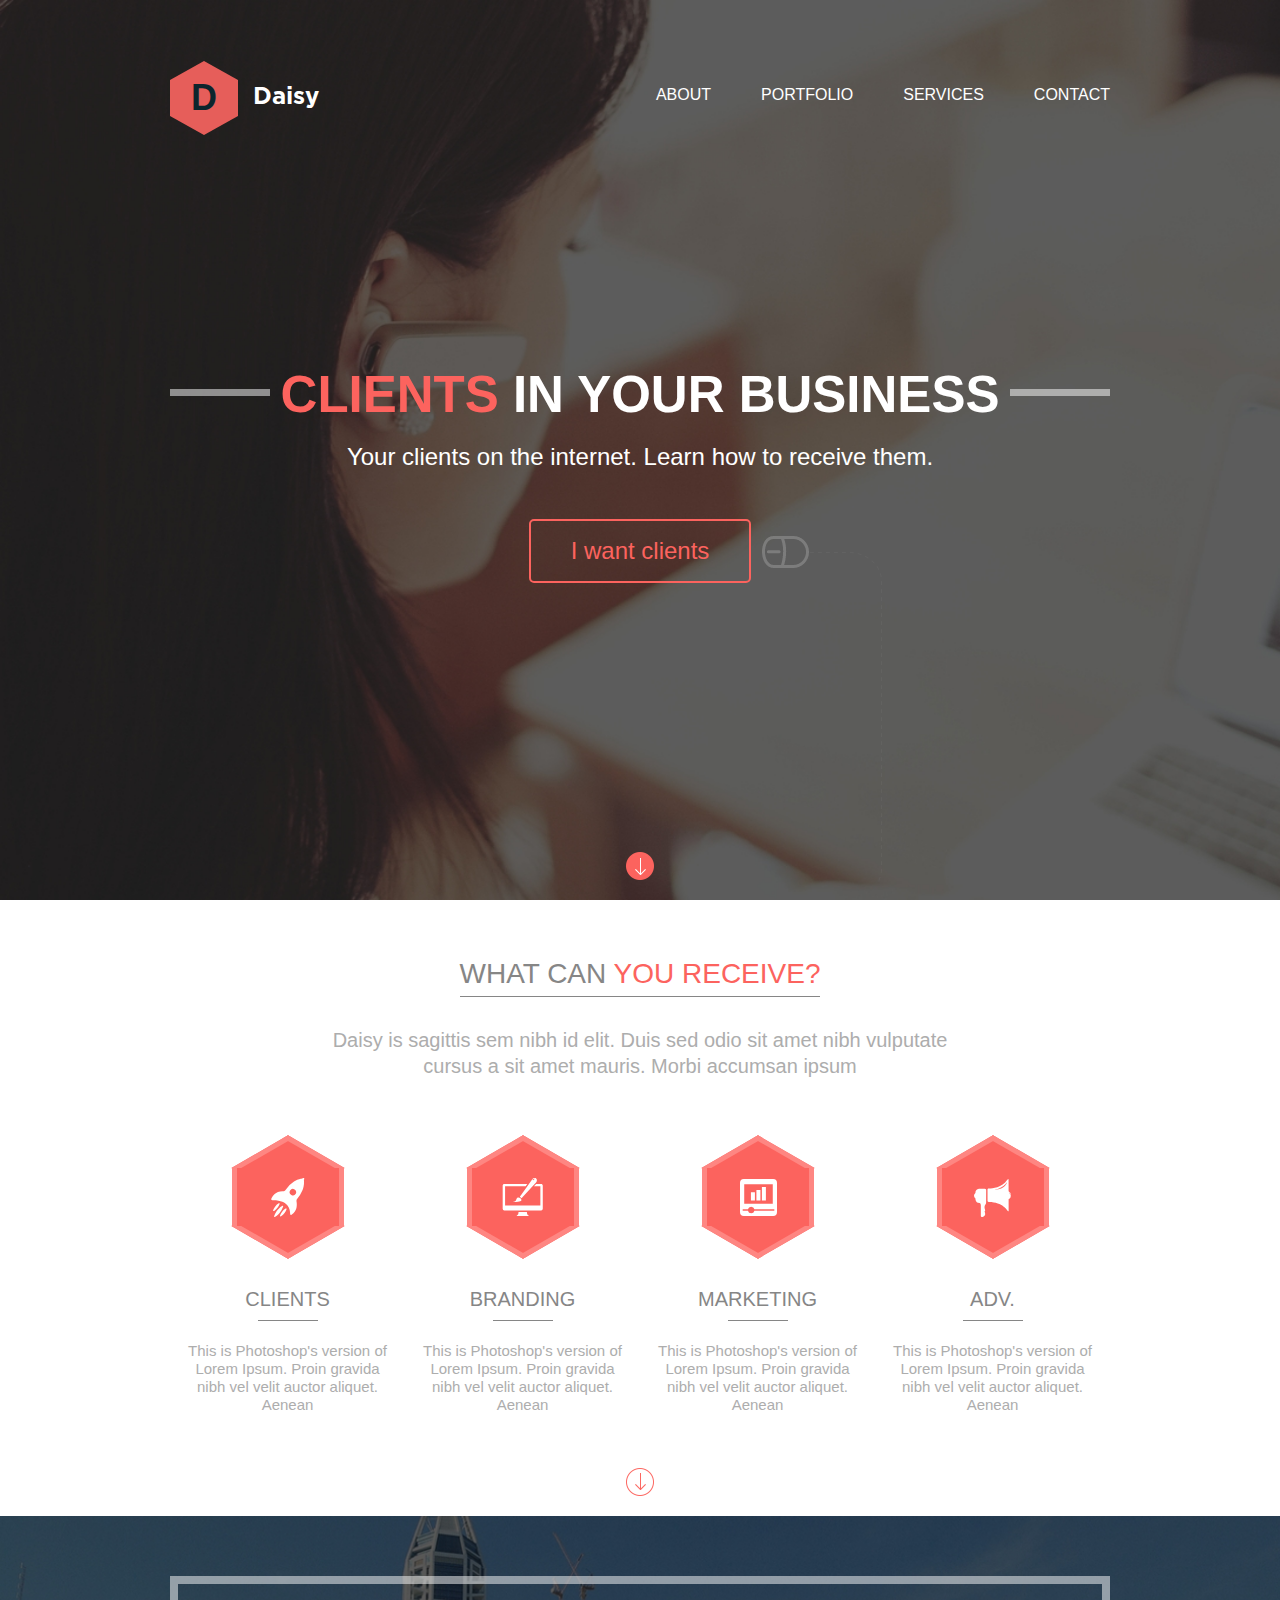
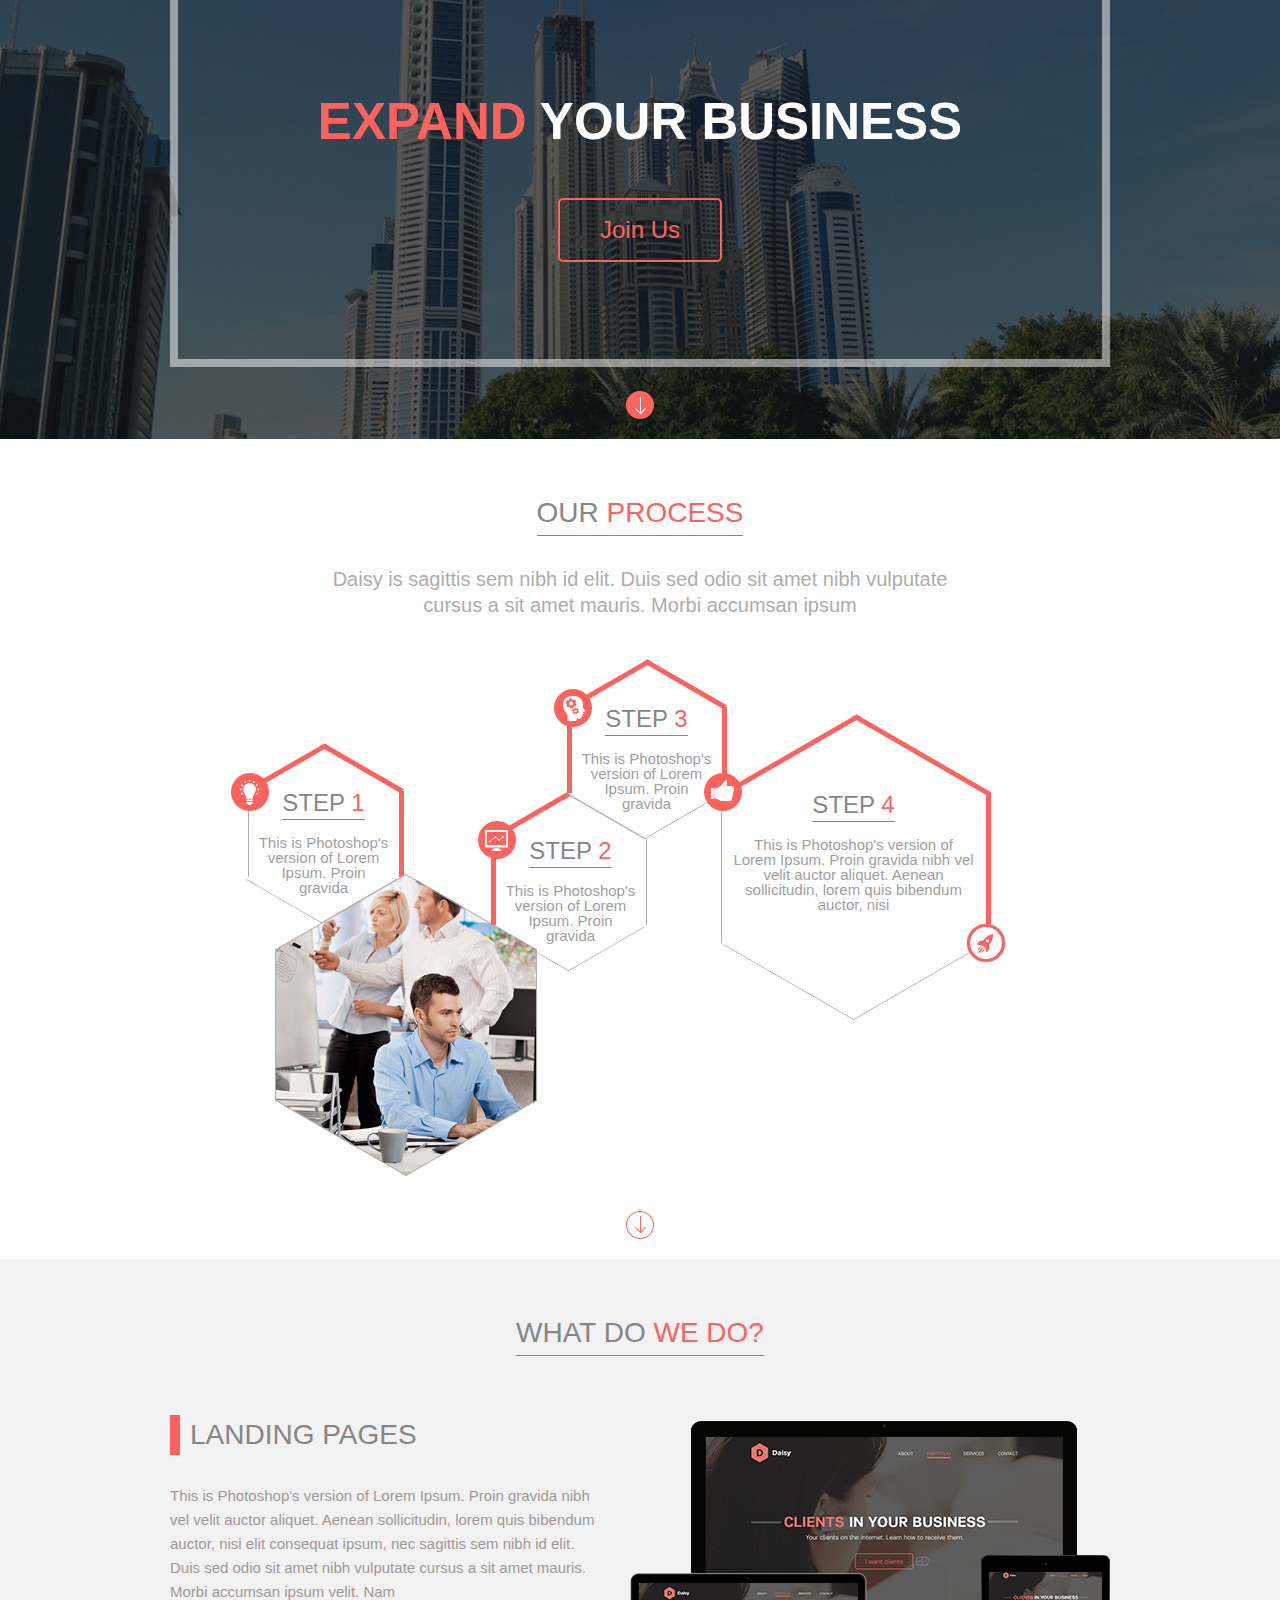
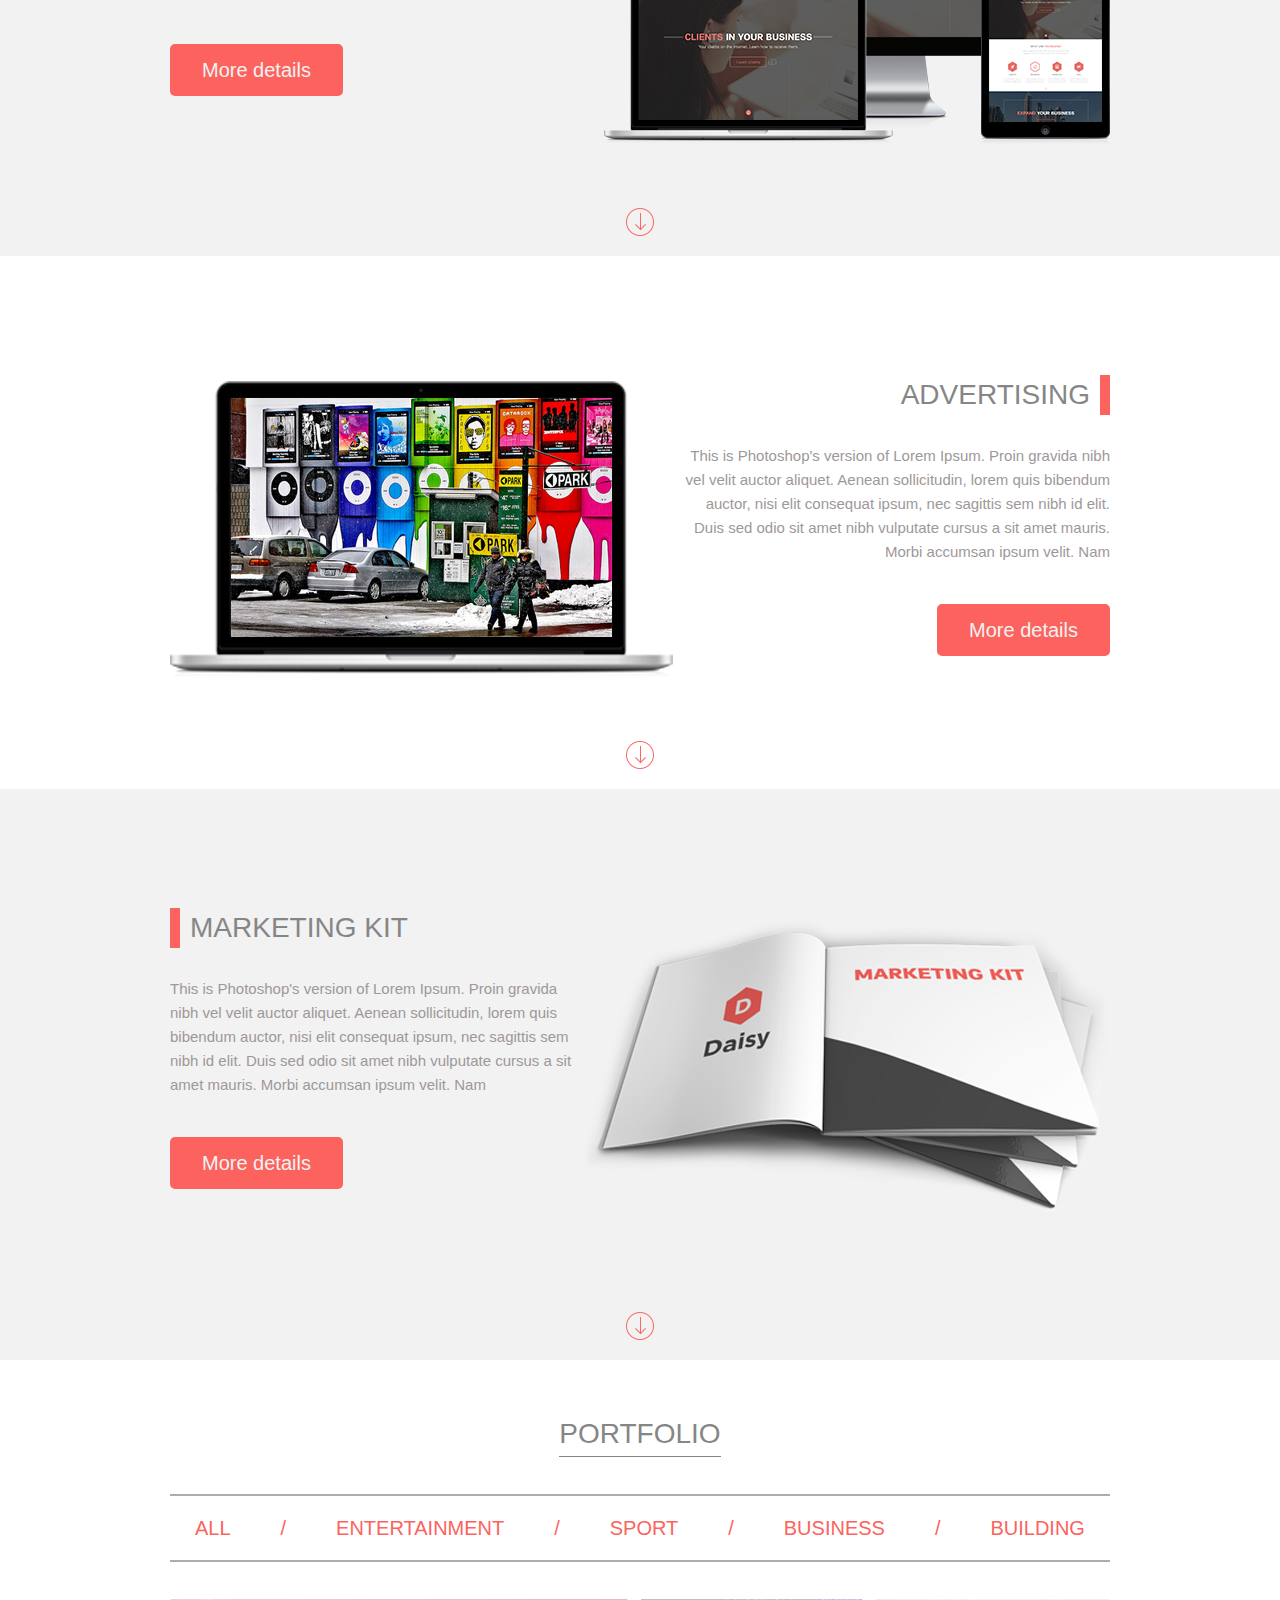
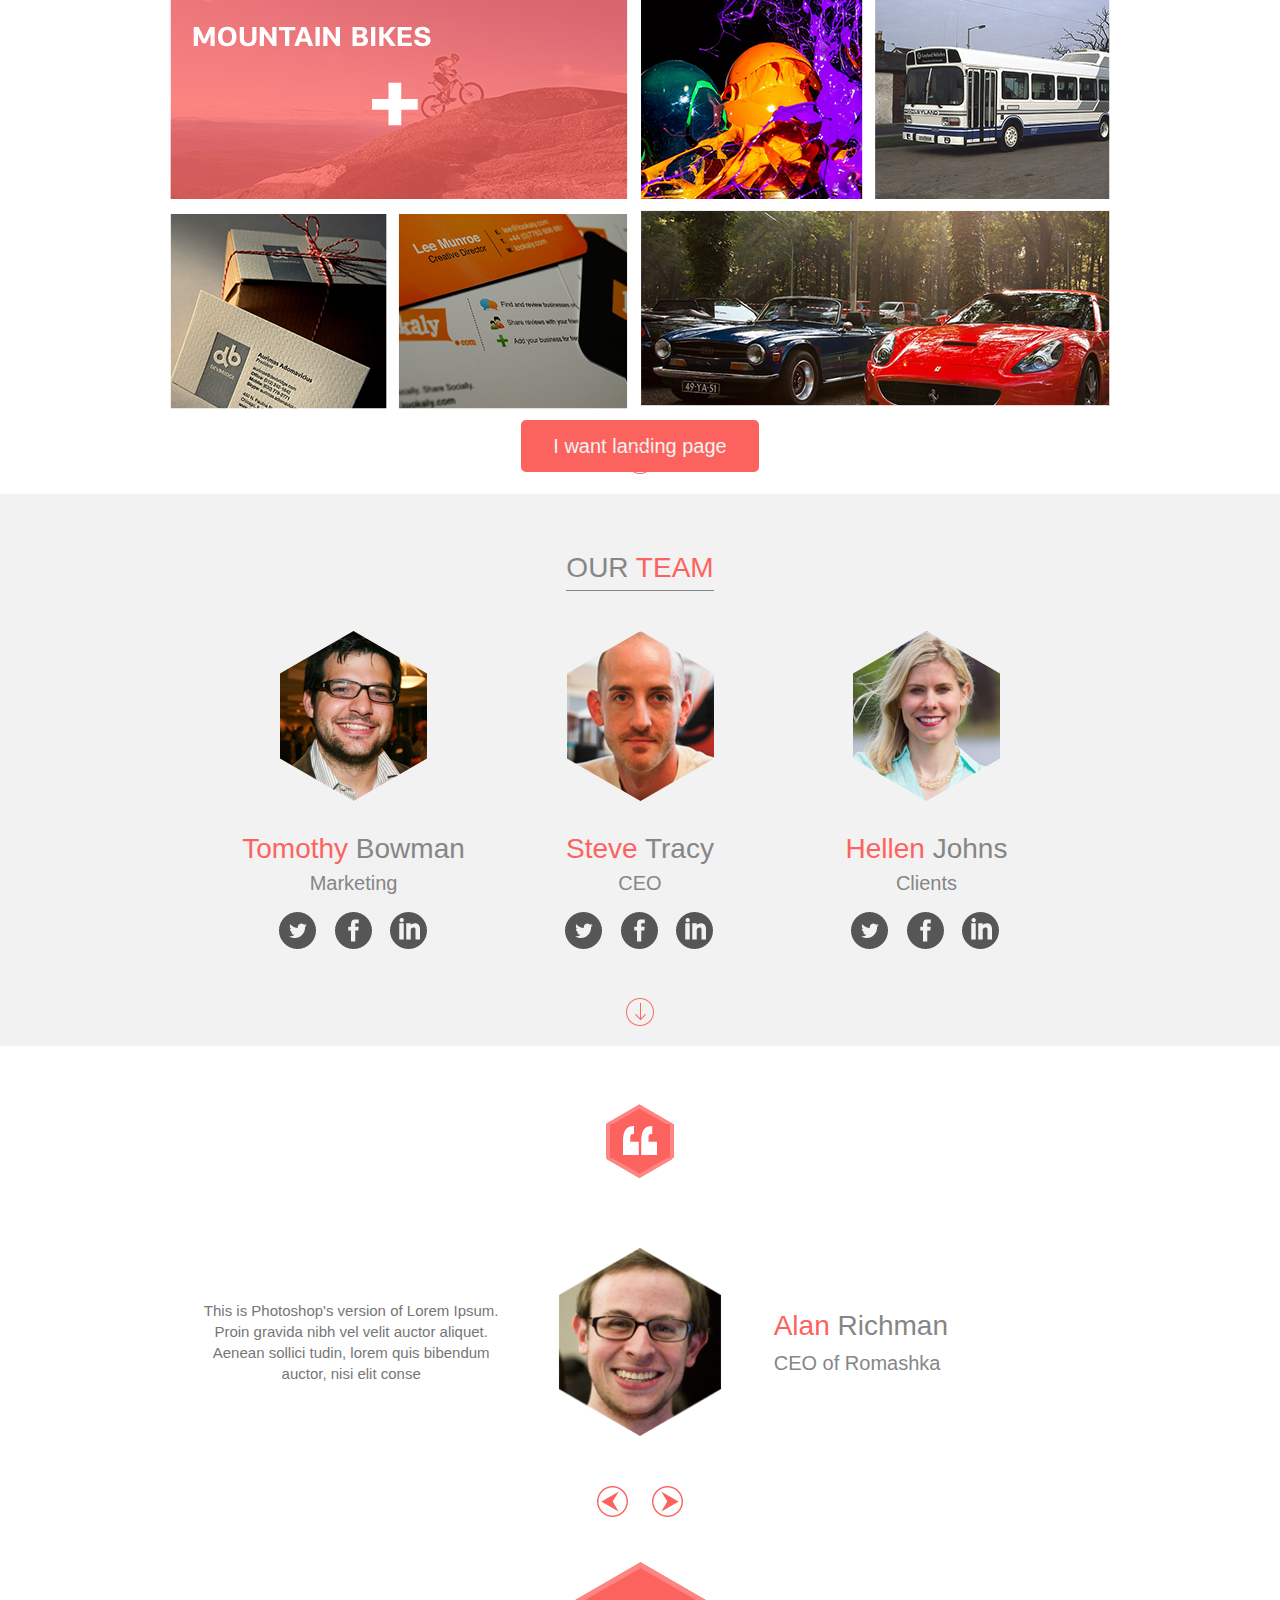
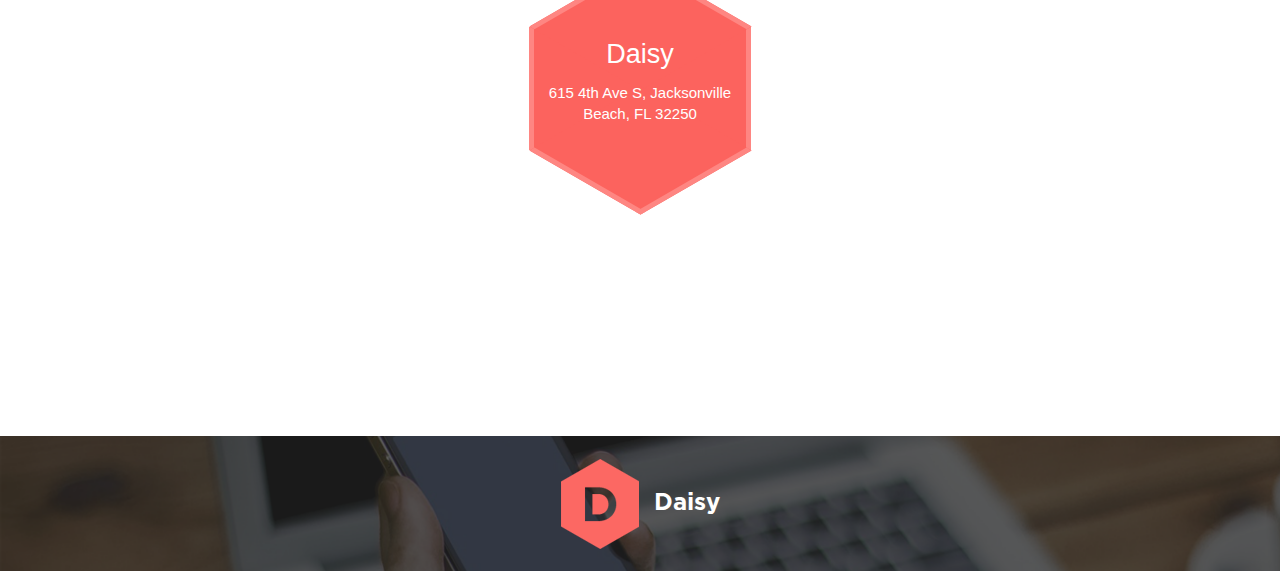
==== commit be83e7a8: "all" ====
--- a/index.html
+++ b/index.html
@@ -1,7 +1,13 @@
 <!DOCTYPE html>
 <html lang="en">
 <head>
-	<meta charset="UTF-8">
+	<meta charset="UTF-8"
+		name="viewport" 
+		content="width=device-width, 
+			initial-scale=1.0, 
+			maximum-scale=1.0, 
+			user-scalable=no"
+	>
 	<title>Daisy</title>
 	<link rel="stylesheet" href="css/style.css">
 </head>
@@ -13,17 +19,24 @@
 				<div class="hexagon"><div class="logo">D</div></div>
 				<div class="daisy-text">Daisy</div>
 			</div>
-			<nav class="header-nav">
-				<a href="" class="header-nav-a">about</a>
-				<a href="" class="header-nav-a">portfolio</a>
-				<a href="" class="header-nav-a">services</a>
-				<a href="" class="header-nav-a">contact</a>
-			</nav>
+
+			<label class="menu-toggle" for="inp"></label>
+			<input type="checkbox" id="inp"/>
+			<div class="header-padding">
+				<div class="navigation">
+					<nav class="menu">
+						<a href="#" class="menu-item">about</a>
+						<a href="#" class="menu-item">portfolio</a>
+						<a href="#" class="menu-item">services</a>
+						<a href="#" class="menu-item">contact</a>
+					</nav>		
+				</div>
+			</div>
 		</header>
 
 		<div class="header-content">
 			<div class="bars caption2">
-				<h2><span class="caption2-span">Clients</span> in your business</h2>
+				<h2 class="caption2"><span class="caption2-span">Clients</span> in your business</h2>
 				
 			</div>
 			<p class="header-text">Your clients on the internet. Learn how to receive them.</p>
@@ -237,7 +250,7 @@
 
 		<div class="footer-content">
 			<p class="footer-p footer-content-flex">This is Photoshop's version  of Lorem Ipsum. Proin gravida nibh vel velit auctor aliquet. Aenean sollici tudin, lorem quis bibendum auctor, nisi elit conse</p>
-			<img src="pic/alan.png" alt="" class="footer-content-flex ljhfksjdfkdj">
+			<img src="pic/alan.png" alt="" class="footer-content-flex fwhidth">
 			<div class="footer-content-flex">
 				<h4 class="footer-name"><span class="footer-name-span">Alan</span> Richman</h4>
 				<p class="footer-profession">CEO of Romashka</p>
@@ -259,7 +272,7 @@
 </section>
 <section class="footer-bg">
 	<img src="pic/daisy-logo.png" alt="">
-	<div class="footer-text">Daisy</div>
+	<a href="#"  class="footer-text">Daisy</a>
 </section>
 </body>
 </html>--- a/css/style.css
+++ b/css/style.css
@@ -1,3 +1,4 @@
+@charset "UTF-8";
 html, body, div, span, applet, object, iframe,
 h1, h2, h3, h4, h5, h6, p, blockquote, pre,
 a, abbr, acronym, address, big, cite, code,
@@ -140,22 +141,6 @@
   align-items: center;
 }
 
-.header-nav {
-  text-transform: uppercase;
-}
-
-.header-nav-a {
-  text-decoration: none;
-  color: #ffffff;
-  margin-left: 50px;
-  padding-bottom: 6px;
-}
-
-.header-nav-a:hover {
-  color: #fc635e;
-  border-bottom: 4px solid #fc635e;
-}
-
 .header-content {
   padding-top: 26vh;
   text-align: center;
@@ -248,6 +233,110 @@
   position: absolute;
   top: 25%;
   left: 105%;
+}
+
+.menu {
+  display: flex;
+}
+
+.menu-item {
+  display: inline-block;
+  text-transform: uppercase;
+  font-size: 16px;
+  text-decoration: none;
+  color: #ffffff;
+  margin-left: 50px;
+  padding-bottom: 6px;
+}
+
+.menu-item:hover {
+  color: #fc635e;
+  border-bottom: 4px solid #fc635e;
+}
+
+.header-padding {
+  display: flex;
+  justify-content: space-between;
+}
+
+.navigation {
+  display: flex;
+  align-items: center;
+}
+
+.menu-toggle {
+  padding: 10px 17px;
+  display: none;
+  background: transparent;
+  user-select: none;
+  position: absolute;
+  right: 10px;
+  top: 59px;
+  cursor: pointer;
+  color: white;
+  font-size: 27px;
+}
+
+.menu-toggle::before {
+  content: "≡";
+  font: 2em "ChunkFive";
+}
+
+#inp {
+  display: none;
+}
+
+#inp:checked + .header-padding .menu {
+  display: block;
+}
+
+#inp:checked + .header-padding .menu-item {
+  display: block;
+}
+
+#inp:checked + .header-padding .menu-toggle {
+  display: block;
+}
+
+@media screen and (max-width: 937px) {
+  .bars:before, .bars:after {
+    position: relative;
+  }
+}
+
+@media screen and (max-width: 525px) {
+  .menu {
+    display: none;
+  }
+  .menu-toggle {
+    display: inline-block;
+  }
+  .menu-item {
+    display: block;
+    text-align: left;
+    padding: 5px 5px 5px 16px;
+    width: 100%;
+    cursor: pointer;
+    margin-left: 0px;
+    line-height: 33px;
+    text-align: center;
+  }
+  .navigation {
+    top: 130px;
+    width: 100%;
+    position: absolute;
+    right: 0px;
+  }
+  .caption2 {
+    font-size: 26px;
+  }
+  .header-text {
+    font-size: 16px;
+  }
+  .btn {
+    font-size: 18px;
+    padding: 14px 25px;
+  }
 }
 
 .hexagon-s2 {
@@ -381,6 +470,12 @@
   text-align: center;
 }
 
+@media screen and (max-width: 525px) {
+  .advantages {
+    display: block;
+  }
+}
+
 .expand-bg {
   background-image: url(../images/bg-expand.jpg);
 }
@@ -581,6 +676,41 @@
   padding: 15px 10px 0;
 }
 
+@media screen and (max-width: 814px) {
+  div .hex1 {
+    position: relative;
+    left: 50%;
+    top: 0;
+    transform: translate(-50%, 0);
+  }
+  div .hexpic {
+    position: relative;
+    left: 0;
+    top: 2px;
+  }
+  div .hex3 {
+    position: relative;
+    left: 50%;
+    top: 0;
+    transform: translate(-50%, 0);
+  }
+  div .hex4 {
+    position: relative;
+    left: 50%;
+    top: 50px;
+    transform: translate(-50%, 0);
+  }
+  div .hex5 {
+    position: relative;
+    left: 50%;
+    top: 99px;
+    transform: translate(-50%, 0);
+  }
+  .position {
+    margin: 69px auto 225px;
+  }
+}
+
 .wedo {
   text-align: center;
 }
@@ -755,6 +885,10 @@
   display: flex;
   justify-content: center;
   align-items: center;
+  background-position: 50% 50%;
+  background-repeat: no-repeat;
+  background-size: cover;
+  position: relative;
 }
 
 .footer-hexagon-small {
@@ -894,9 +1028,10 @@
   font-weight: 700;
   line-height: 15.65px;
   padding: 60px 0;
-}
-
-.ljhfksjdfkdj {
+  text-decoration: none;
+}
+
+.fwhidth {
   width: 163px;
   height: auto;
 }
@@ -905,4 +1040,4 @@
   padding: 0 10px 151px;
 }
 
-/*# sourceMappingURL=[data-uri] */
+/*# sourceMappingURL=[data-uri] */
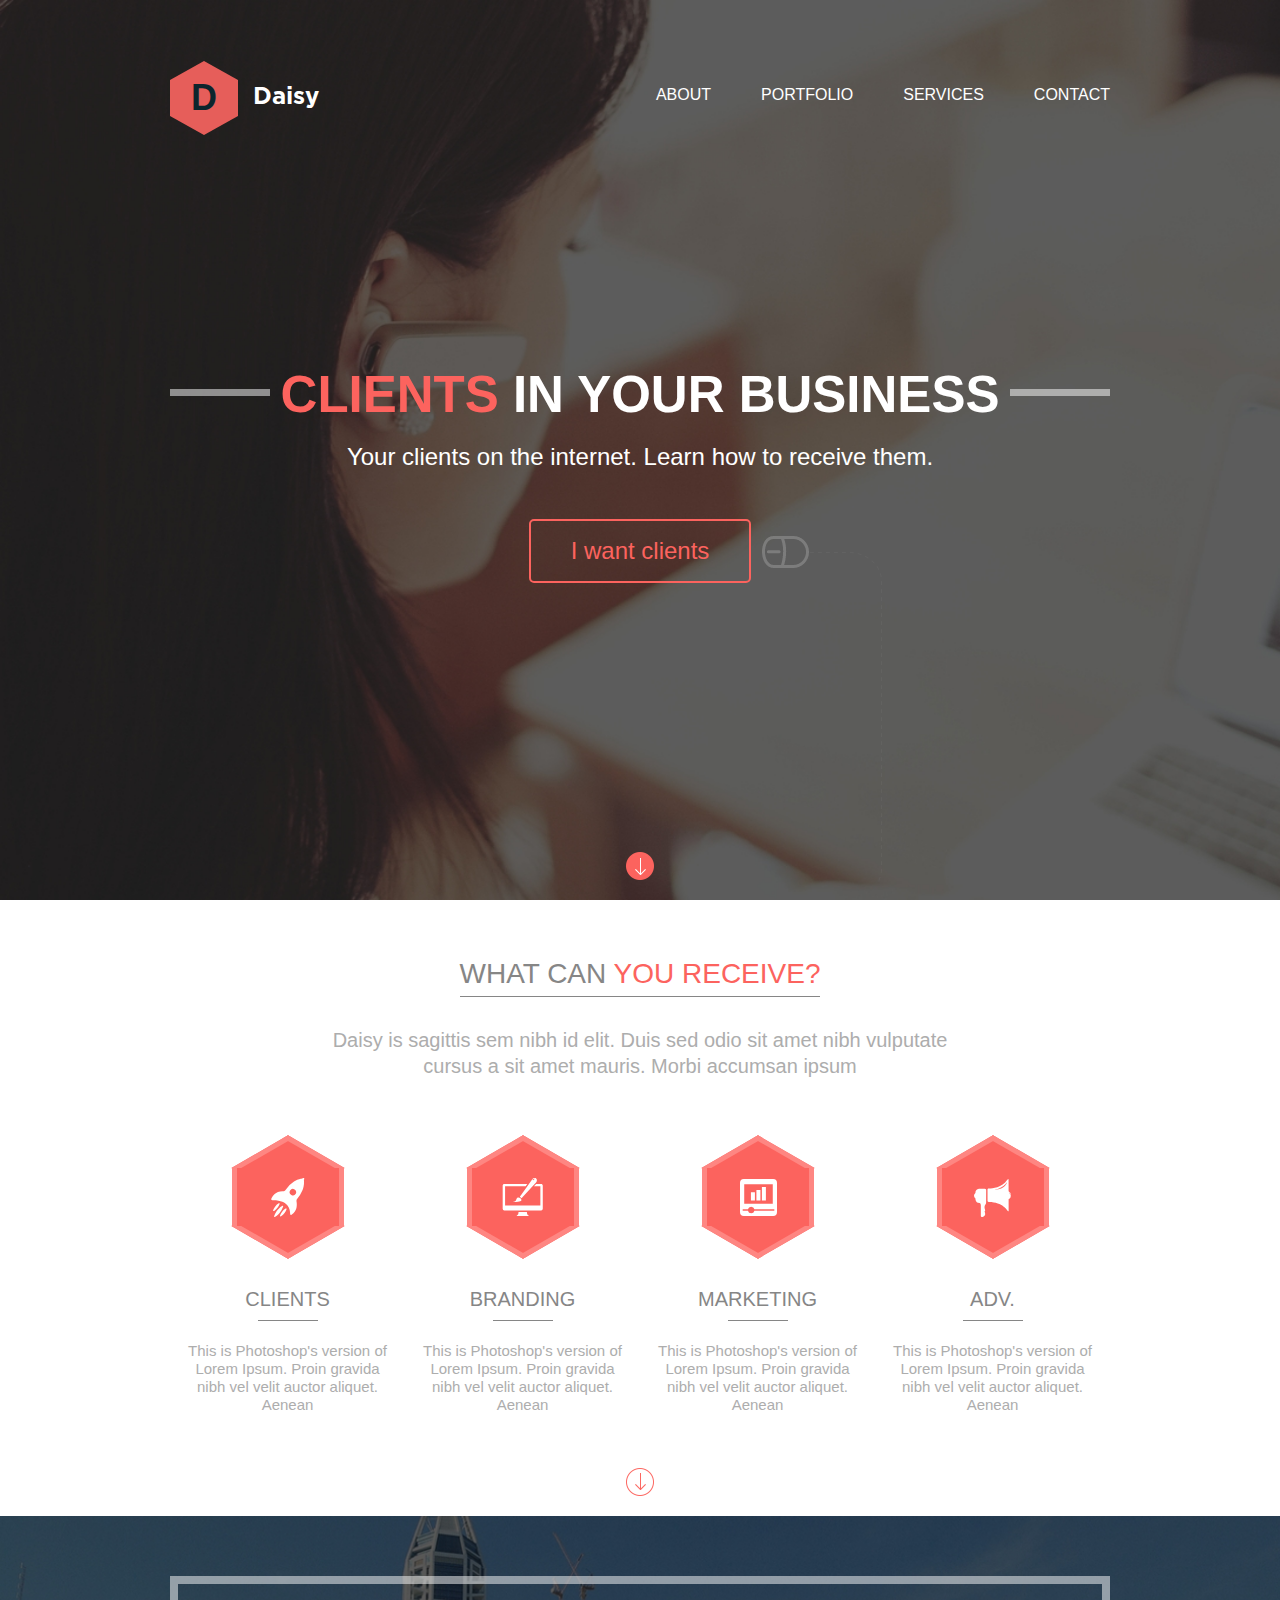
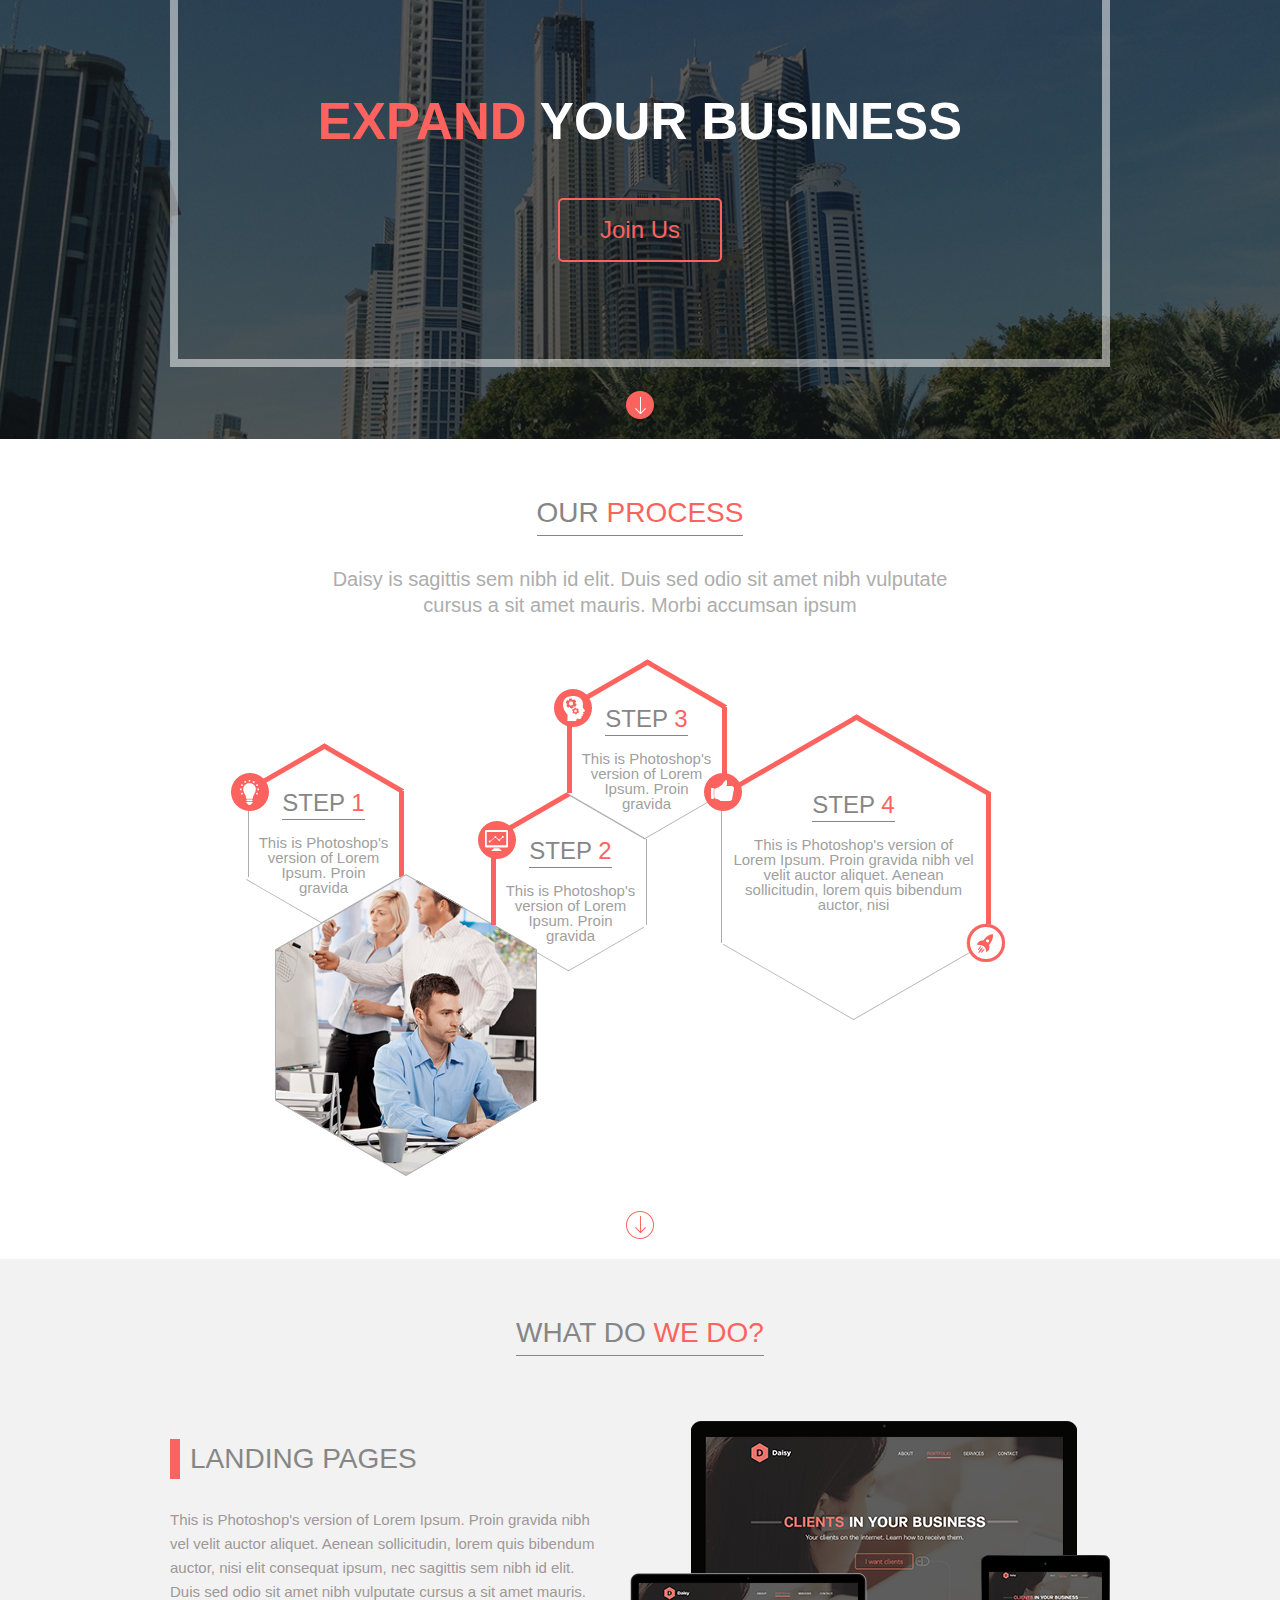
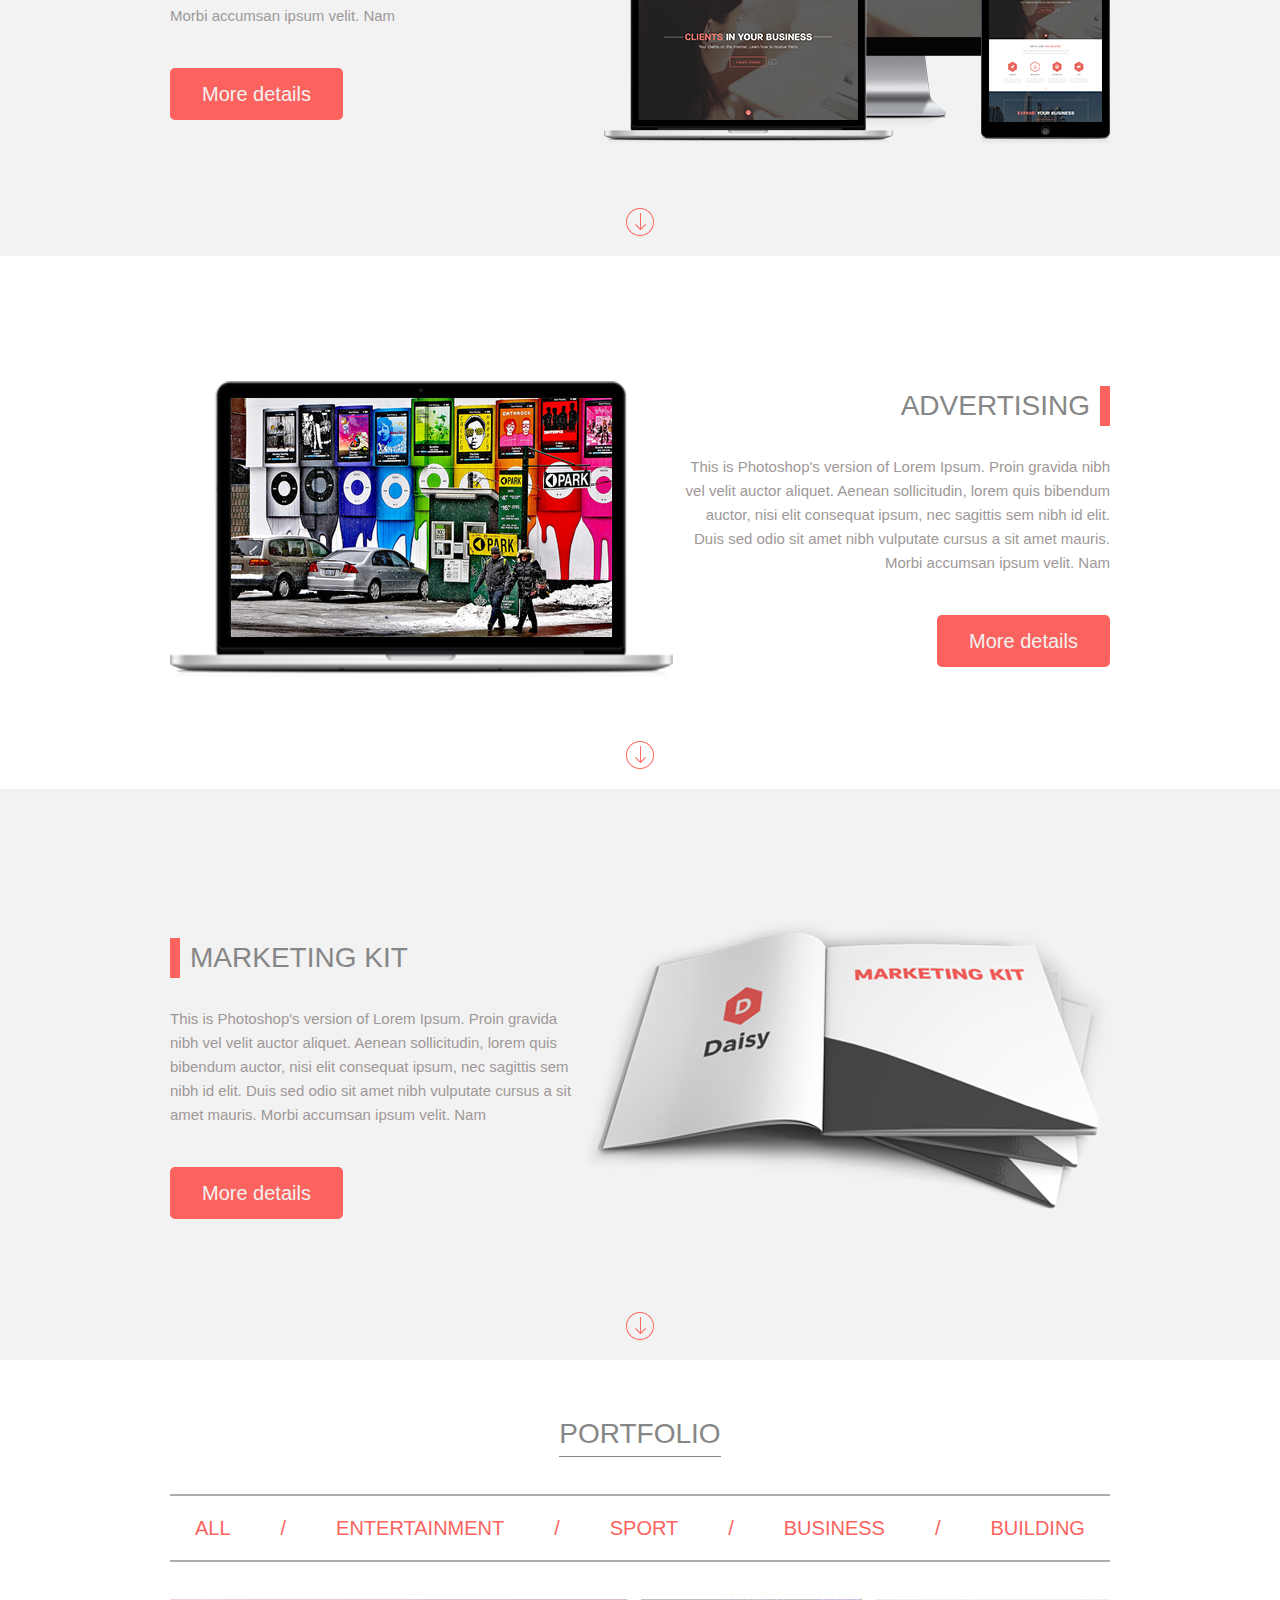
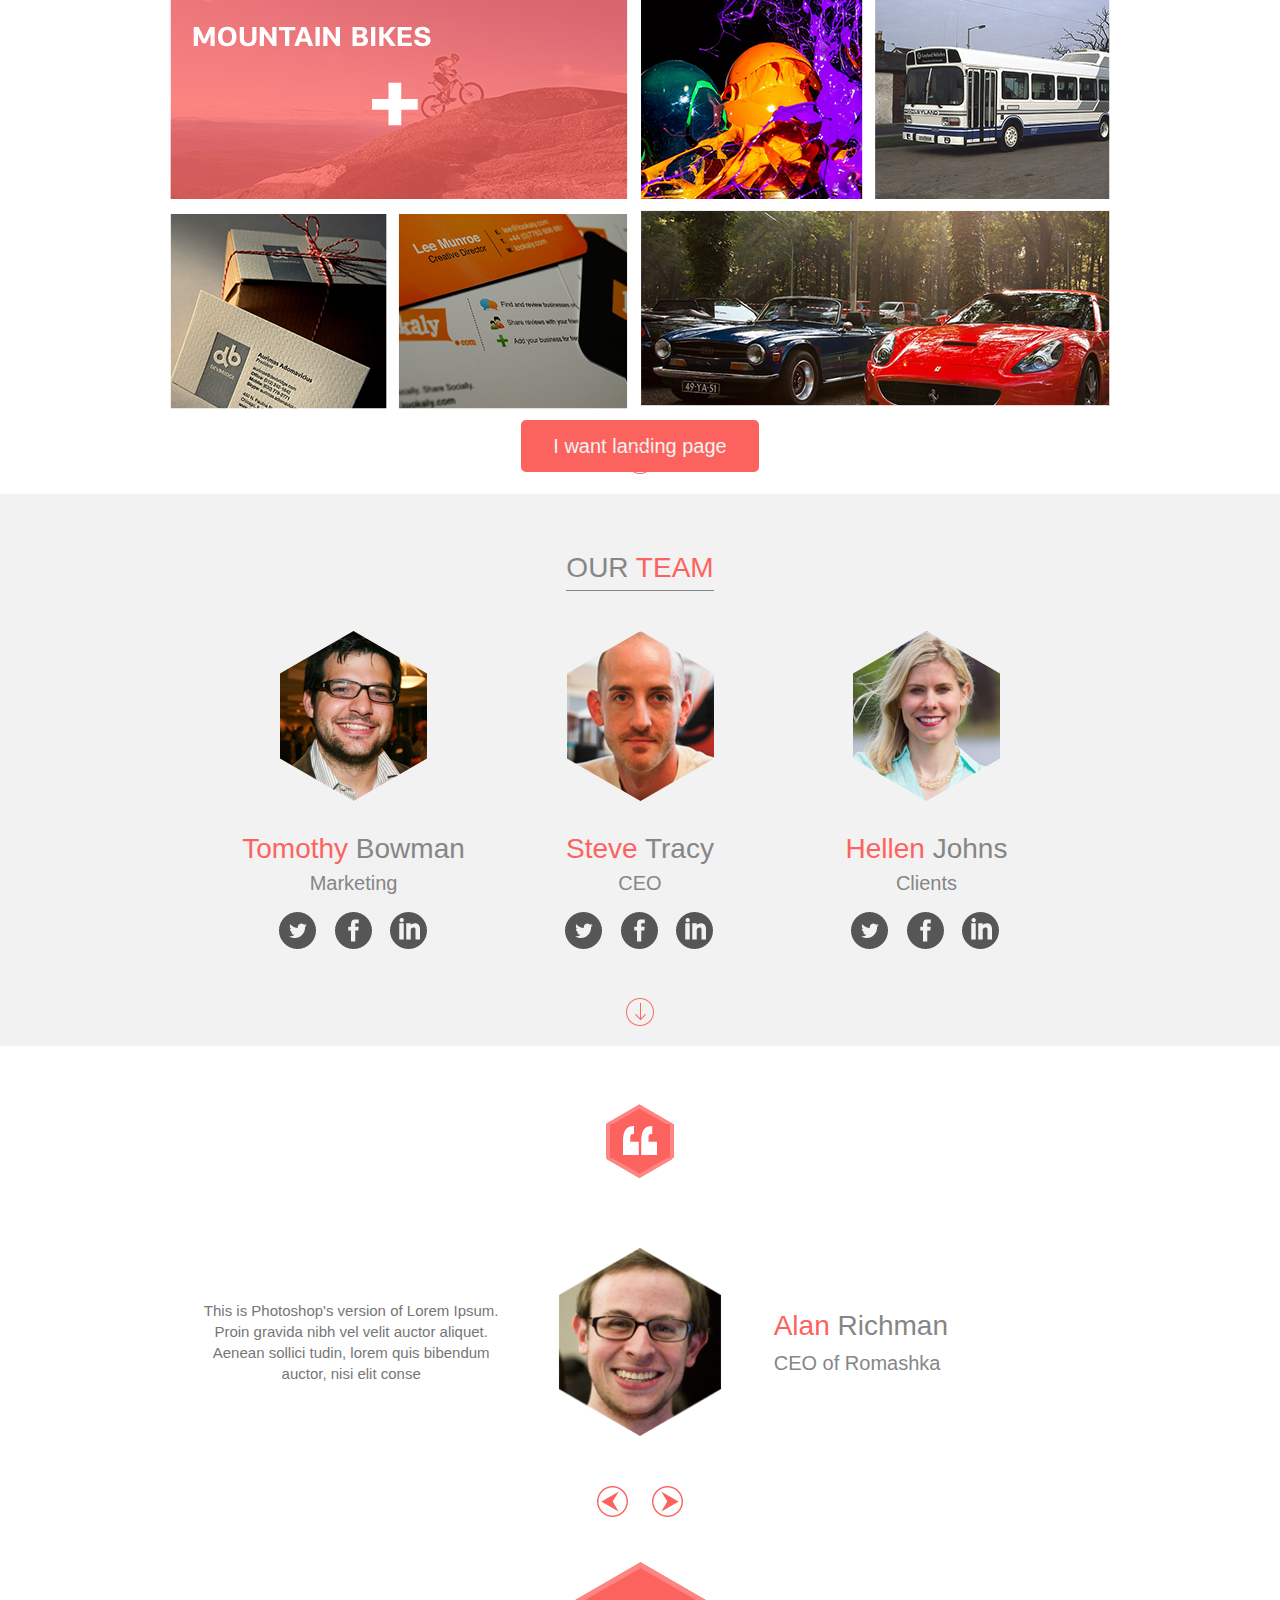
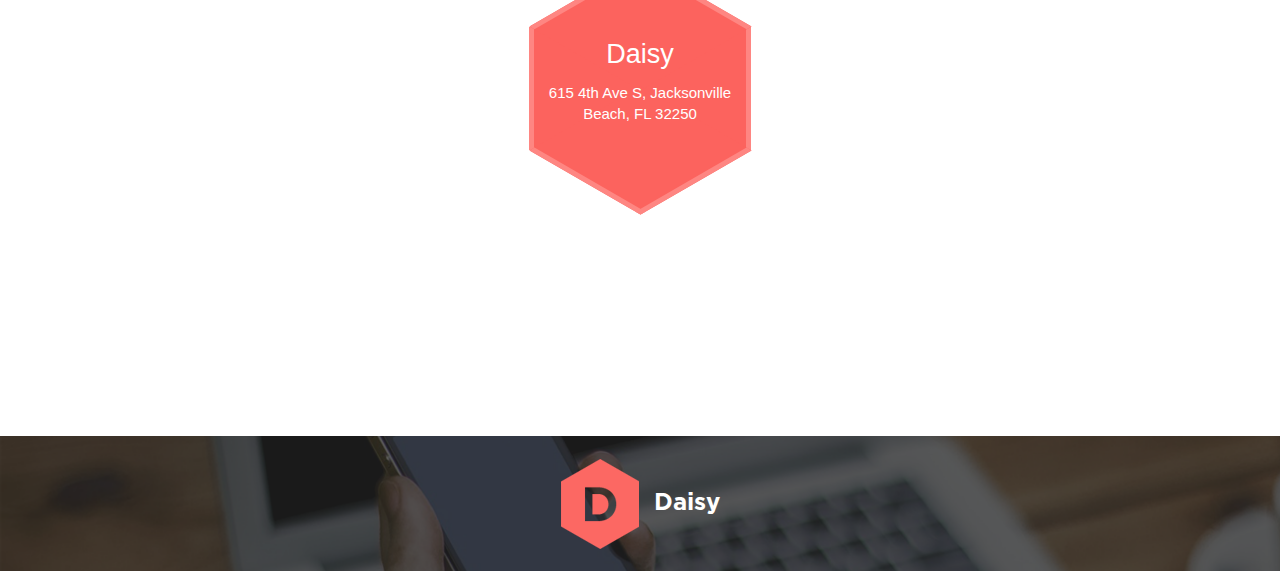
==== commit adccd08b: "all" ====
--- a/index.html
+++ b/index.html
@@ -133,7 +133,7 @@
 					<p class="wedo-p">This is Photoshop's version  of Lorem Ipsum. Proin gravida nibh vel velit auctor aliquet. Aenean sollicitudin, lorem quis bibendum auctor, nisi elit consequat ipsum, nec sagittis sem nibh id elit. Duis sed odio sit amet nibh vulputate cursus a sit amet mauris. Morbi accumsan ipsum velit. Nam</p>
 					<div class="btn-small">More details</div>
 				</div>
-				<img src="pic/large-devices.png" alt="">
+				<img src="pic/large-devices.png" alt="" class="picture">
 			</div>
 		</div>
 	</div>
@@ -142,7 +142,7 @@
 <section class="bg wedo-bg-left">
 	<div class="container">
 		<div class="wedo-content wedo-content-left">
-			<img src="pic/device.png" alt="">
+			<img src="pic/device.png" alt="" class="picture">
 			<div>
 				<h3 class="caption3 wedo-left">advertising</h4>
 				<p class="wedo-p">This is Photoshop's version  of Lorem Ipsum. Proin gravida nibh vel velit auctor aliquet. Aenean sollicitudin, lorem quis bibendum auctor, nisi elit consequat ipsum, nec sagittis sem nibh id elit. Duis sed odio sit amet nibh vulputate cursus a sit amet mauris. Morbi accumsan ipsum velit. Nam</p>
@@ -160,7 +160,7 @@
 				<p class="wedo-p">This is Photoshop's version  of Lorem Ipsum. Proin gravida nibh vel velit auctor aliquet. Aenean sollicitudin, lorem quis bibendum auctor, nisi elit consequat ipsum, nec sagittis sem nibh id elit. Duis sed odio sit amet nibh vulputate cursus a sit amet mauris. Morbi accumsan ipsum velit. Nam</p>
 				<div class="btn-small">More details</div>
 			</div>
-			<img src="pic/book.png" alt="">
+			<img src="pic/book.png" alt="" class="picture">
 		</div>
 	</div>
 	<img src="pic/arrow-down-white.png" alt="" class="next">
--- a/css/style.css
+++ b/css/style.css
@@ -708,6 +708,7 @@
   }
   .position {
     margin: 69px auto 225px;
+    width: 100%;
   }
 }
 
@@ -727,6 +728,7 @@
   display: flex;
   text-align: left;
   padding: 65px 0 90px;
+  align-items: center;
 }
 
 .wedo-content-left {
@@ -771,6 +773,22 @@
   background-color: #fc635e;
   right: 0px;
   top: -6px;
+}
+
+.picture {
+  object-fit: contain;
+  width: 100%;
+}
+
+@media screen and (max-width: 728px) {
+  .wedo-content {
+    display: block;
+    text-align: center;
+    padding: 30px 0 30px;
+  }
+  .picture {
+    margin: 40px 0;
+  }
 }
 
 .portfolio {
@@ -1040,4 +1058,4 @@
   padding: 0 10px 151px;
 }
 
-/*# sourceMappingURL=[data-uri] */
+/*# sourceMappingURL=[data-uri] */
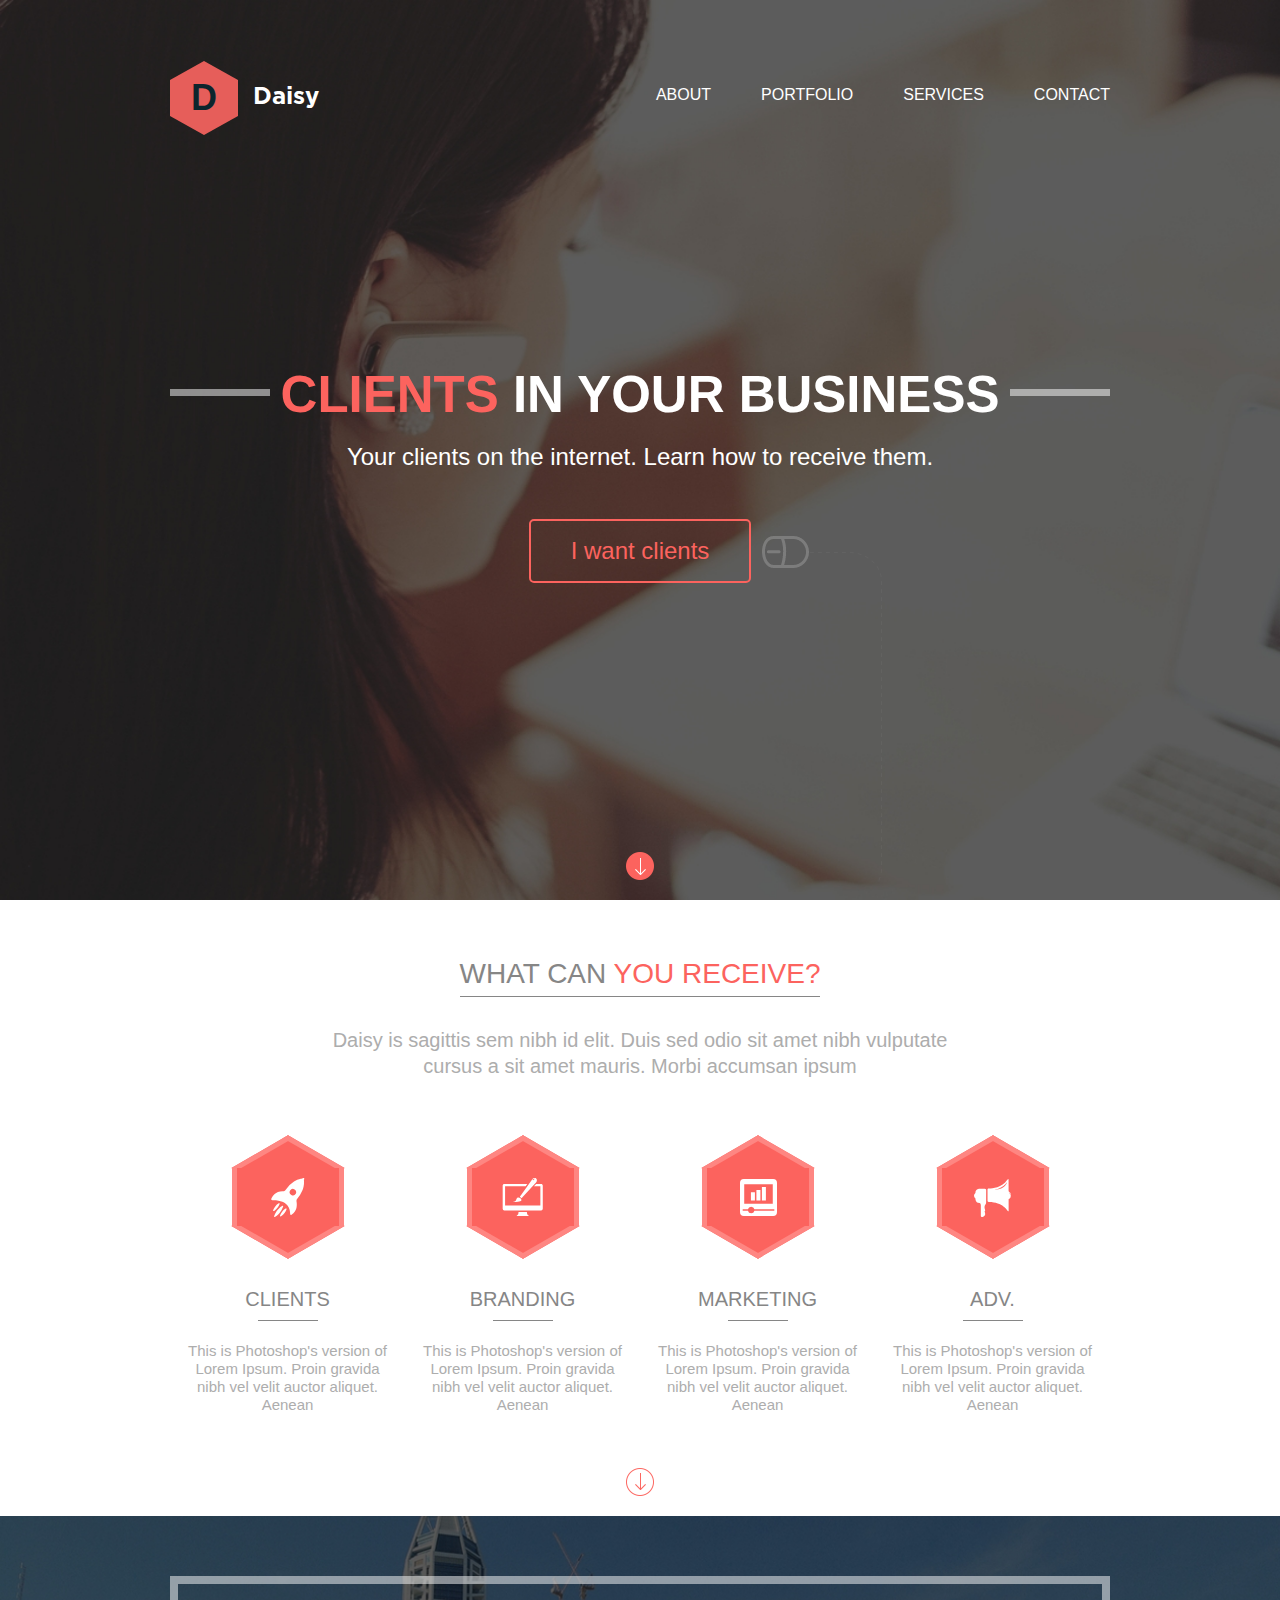
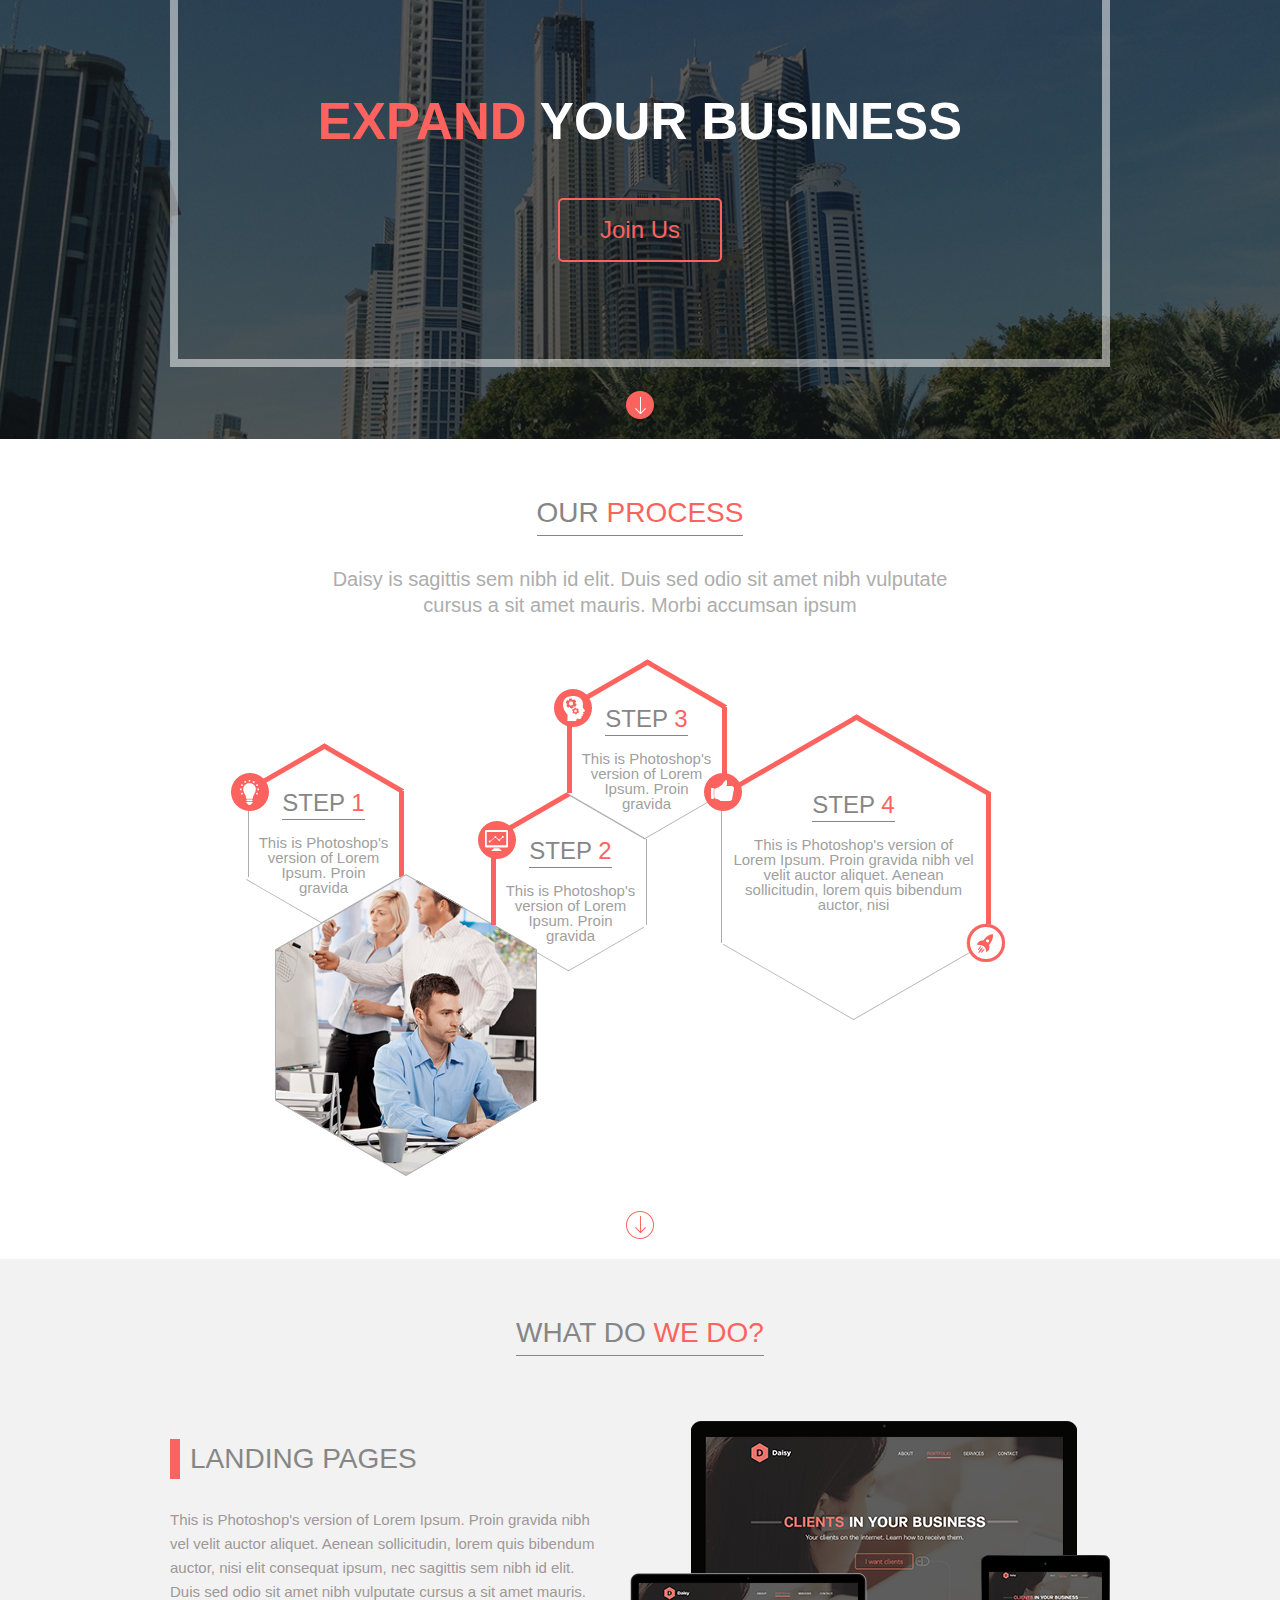
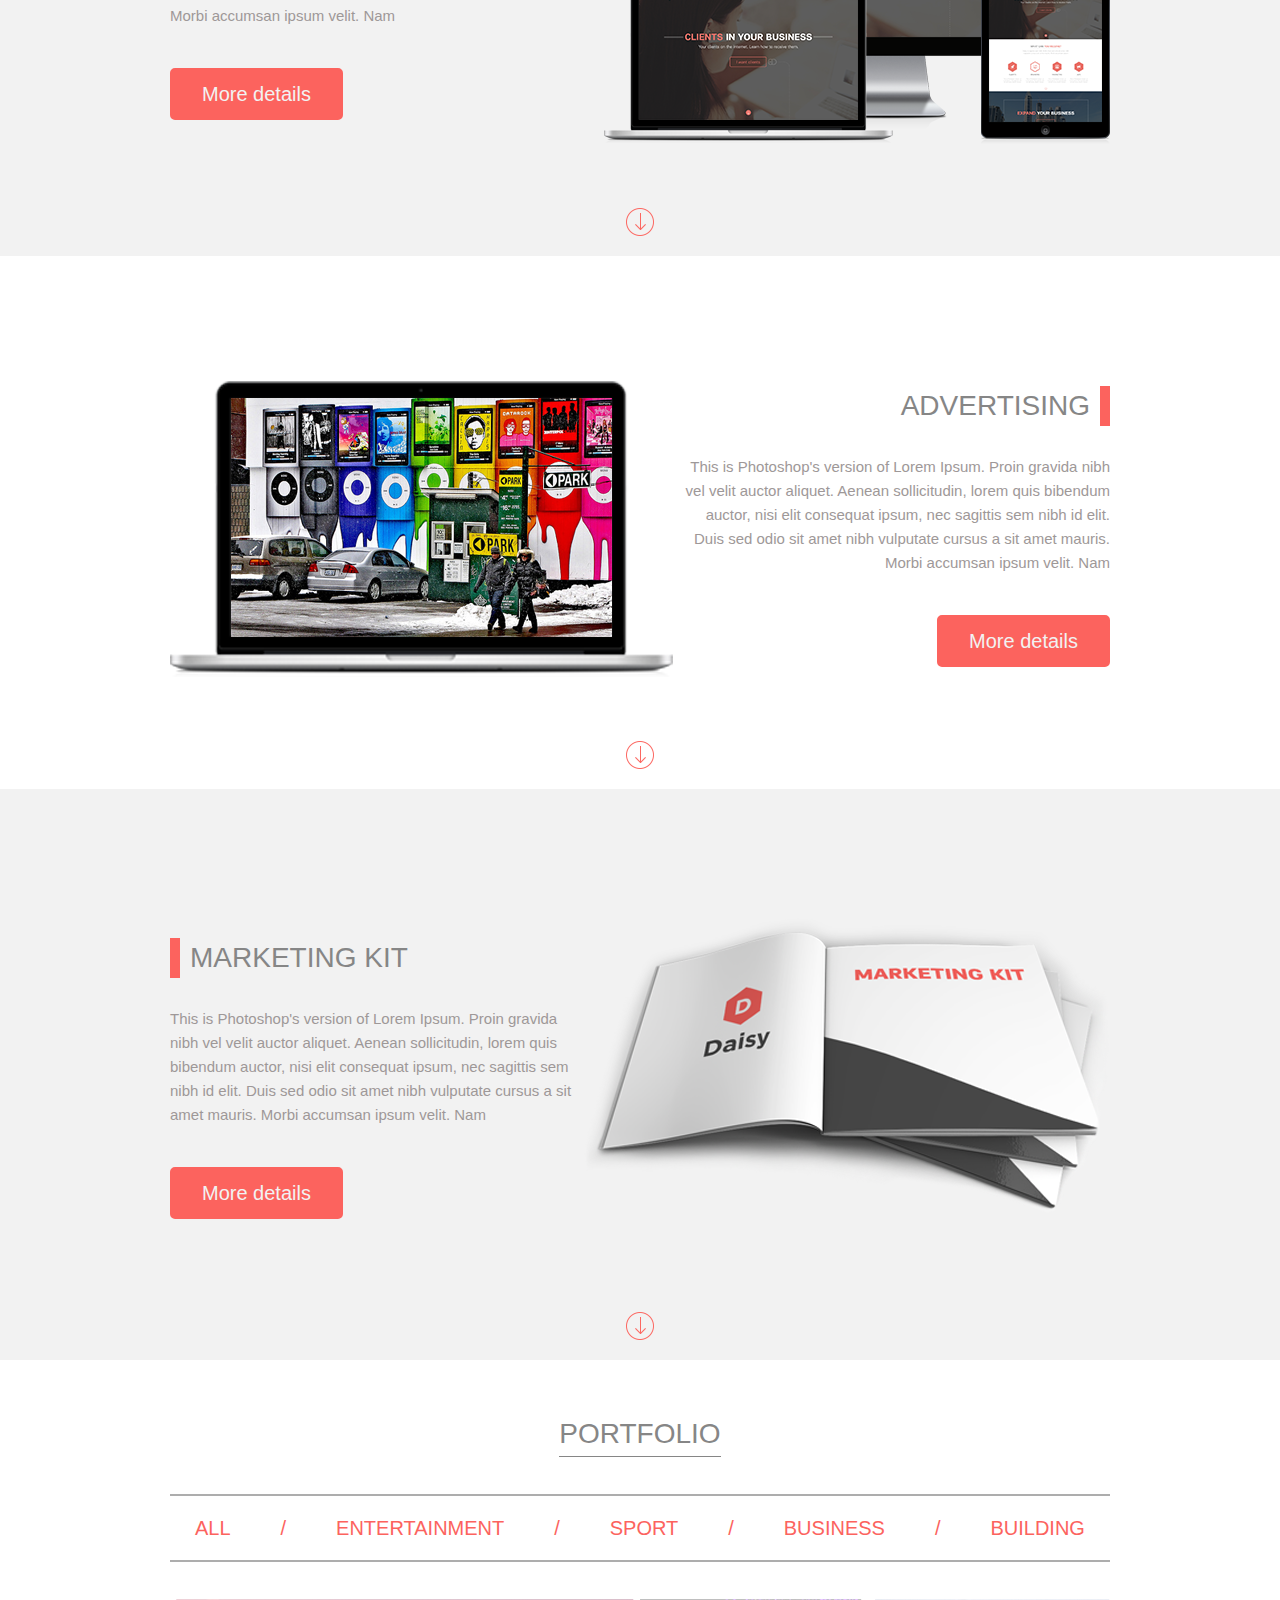
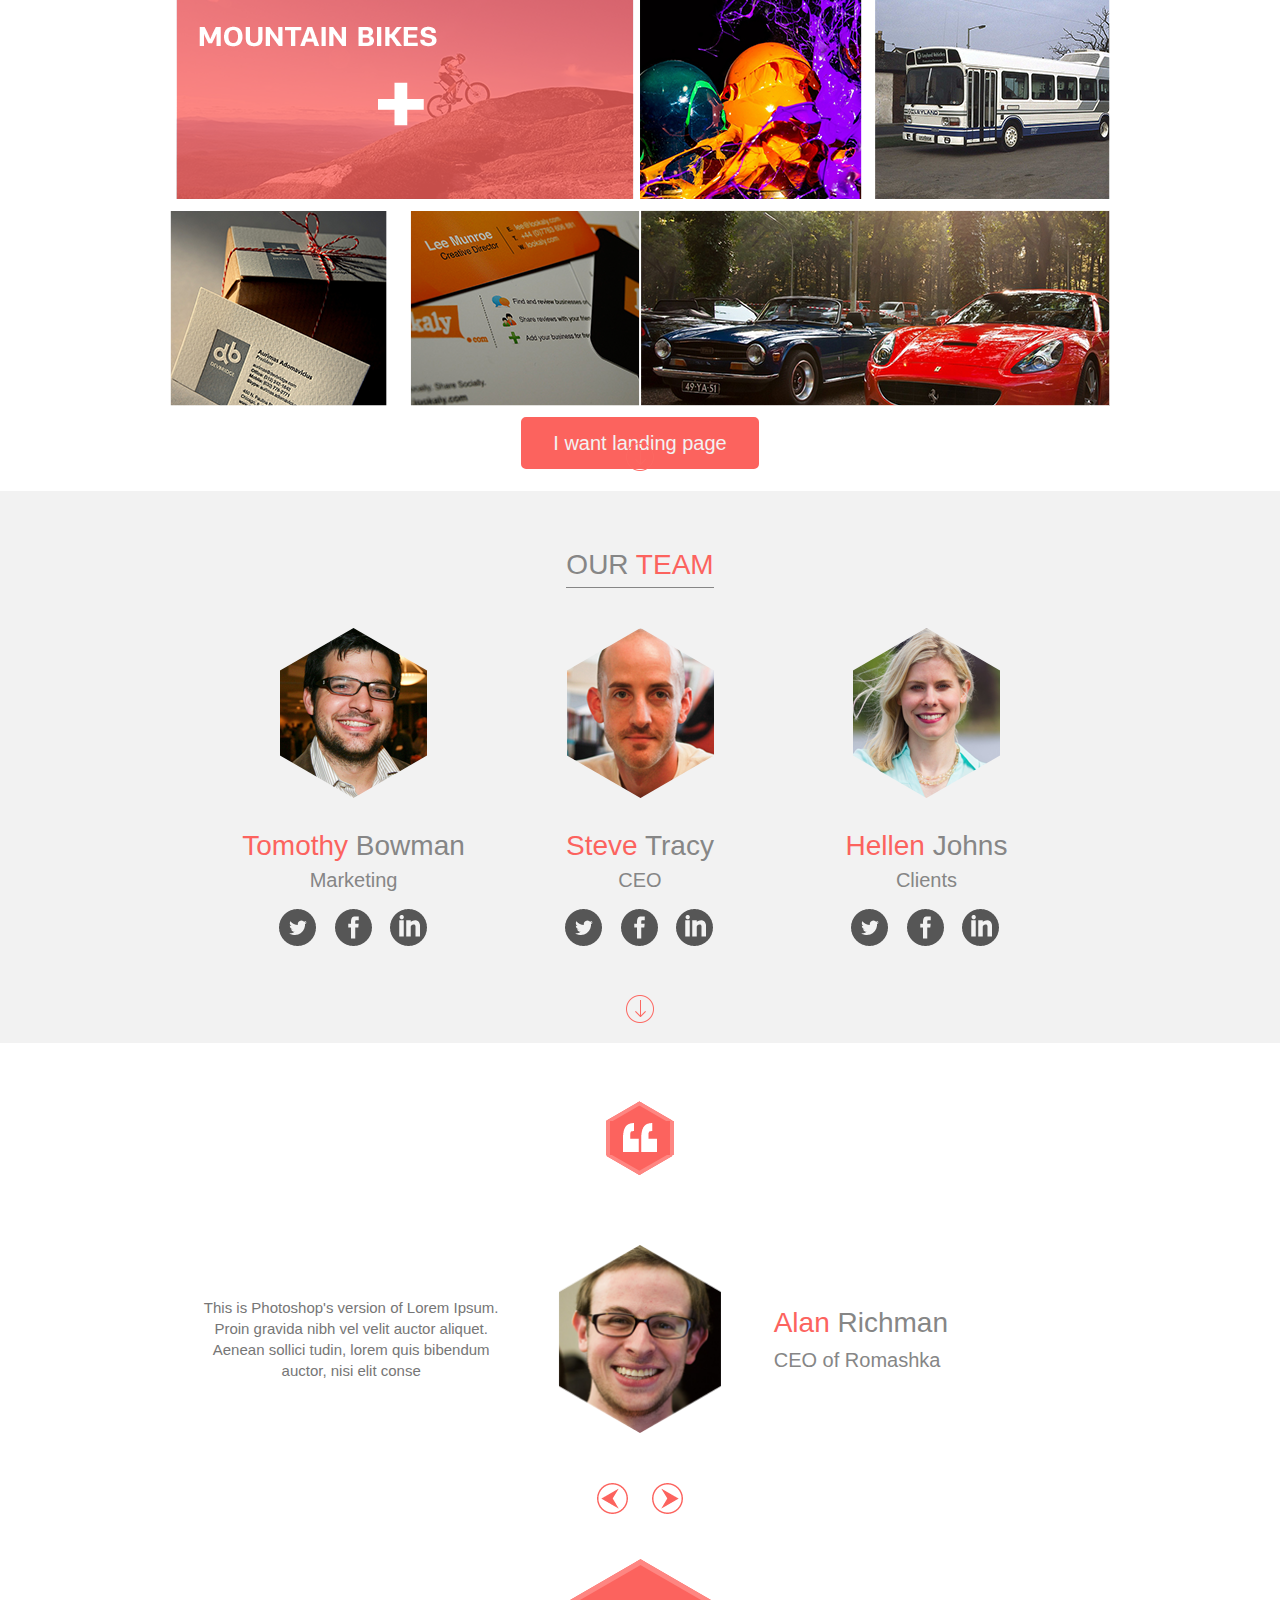
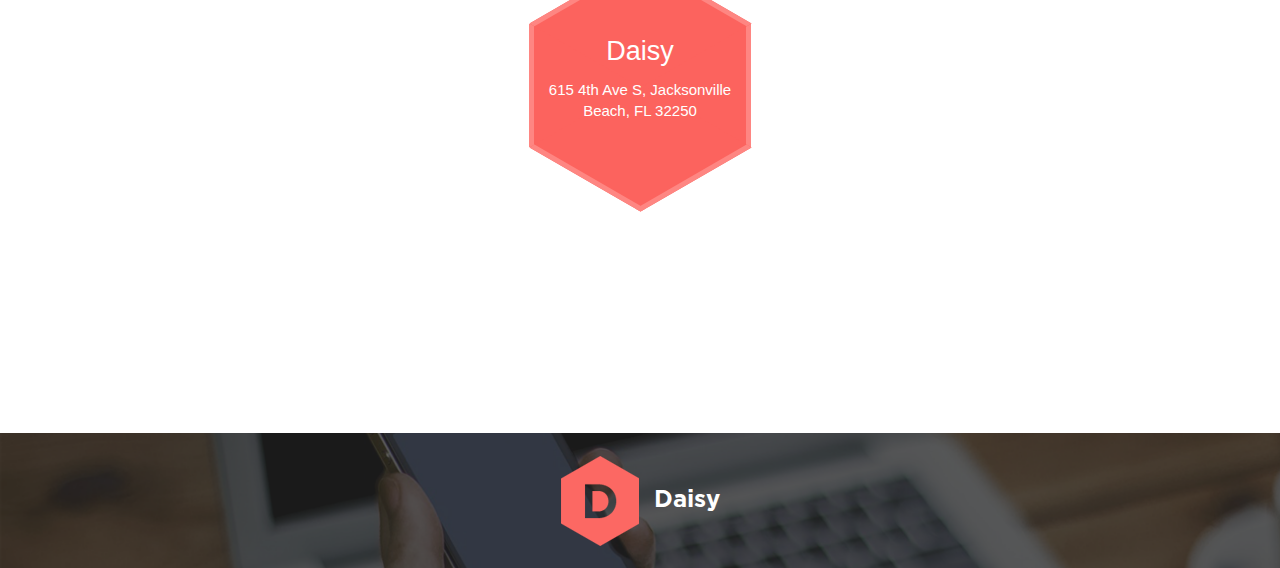
==== commit 1c76c05d: "all" ====
--- a/index.html
+++ b/index.html
@@ -172,26 +172,26 @@
 		<hr class="portfolio-line line-pad">
 		<div class="portfolio-menu">
 			<a href="#" class="portfolio-menu-item">all</a>
-			<div class="portfolio-menu-item">/</div>
+			<div class="portfolio-menu-item portfolio-invisible">/</div>
 			<a href="#" class="portfolio-menu-item">entertainment</a>
-			<div class="portfolio-menu-item">/</div>
+			<div class="portfolio-menu-item portfolio-invisible">/</div>
 			<a href="#" class="portfolio-menu-item">sport</a>
-			<div class="portfolio-menu-item">/</div>
+			<div class="portfolio-menu-item portfolio-invisible">/</div>
 			<a href="#" class="portfolio-menu-item">business</a>
-			<div class="portfolio-menu-item">/</div>
+			<div class="portfolio-menu-item portfolio-invisible">/</div>
 			<a href="#" class="portfolio-menu-item">building</a>
 		</div>
 		<hr class="portfolio-line line-down">
 
-		<div class="portfolio-photo">
-			<div>
+		<div class="photo-all">
+			<div class="photo-cont">
 				<img src="pic/portfolio-11.png" alt="" class="portfolio-photo-img">
 				<div class="portfolio-photo">
 					<img src="pic/portfolio-121.png" alt="" class="portfolio-photo-img">
 					<img src="pic/portfolio-122.png" alt="" class="portfolio-photo-img">
 				</div>
 			</div>
-			<div>
+			<div class="photo-cont">
 				<div class="portfolio-photo">
 					<img src="pic/portfolio-211.png" alt="" class="portfolio-photo-img">
 					<img src="pic/portfolio-212.png" alt="" class="portfolio-photo-img">
--- a/css/style.css
+++ b/css/style.css
@@ -708,7 +708,7 @@
   }
   .position {
     margin: 69px auto 225px;
-    width: 100%;
+    width: 100vw;
   }
 }
 
@@ -821,6 +821,16 @@
 
 .portfolio-photo-img {
   padding-bottom: 11px;
+  object-fit: contain;
+}
+
+.photo-all {
+  font-size: 0;
+}
+
+.photo-cont {
+  display: inline-block;
+  width: 50%;
 }
 
 .line-pad {
@@ -833,6 +843,19 @@
 
 .mrg-btn {
   margin: 30px 0 50px;
+}
+
+@media screen and (max-width: 814px) {
+  .portfolio-menu {
+    display: block;
+  }
+  .portfolio-menu-item {
+    display: block;
+    padding: 5px 0;
+  }
+  .portfolio-invisible {
+    display: none;
+  }
 }
 
 .team {
@@ -892,6 +915,14 @@
 
 .team-icon-linkedin {
   background: url(../pic/icon-i.png) 0 center no-repeat;
+}
+
+@media screen and (max-width: 612px) {
+  .team-width {
+    display: block;
+    padding: 5px 0 60px;
+    margin: 0 auto;
+  }
 }
 
 .footer {
@@ -1058,4 +1089,20 @@
   padding: 0 10px 151px;
 }
 
-/*# sourceMappingURL=[data-uri] */
+@media screen and (max-width: 641px) {
+  .footer-content {
+    display: block;
+  }
+  .footer-content-flex {
+    display: block;
+    margin: 0 auto;
+    text-align: center;
+  }
+  .footer-p {
+    display: block;
+    margin: 0 auto;
+    padding: 0 0 21px;
+  }
+}
+
+/*# sourceMappingURL=[data-uri] */
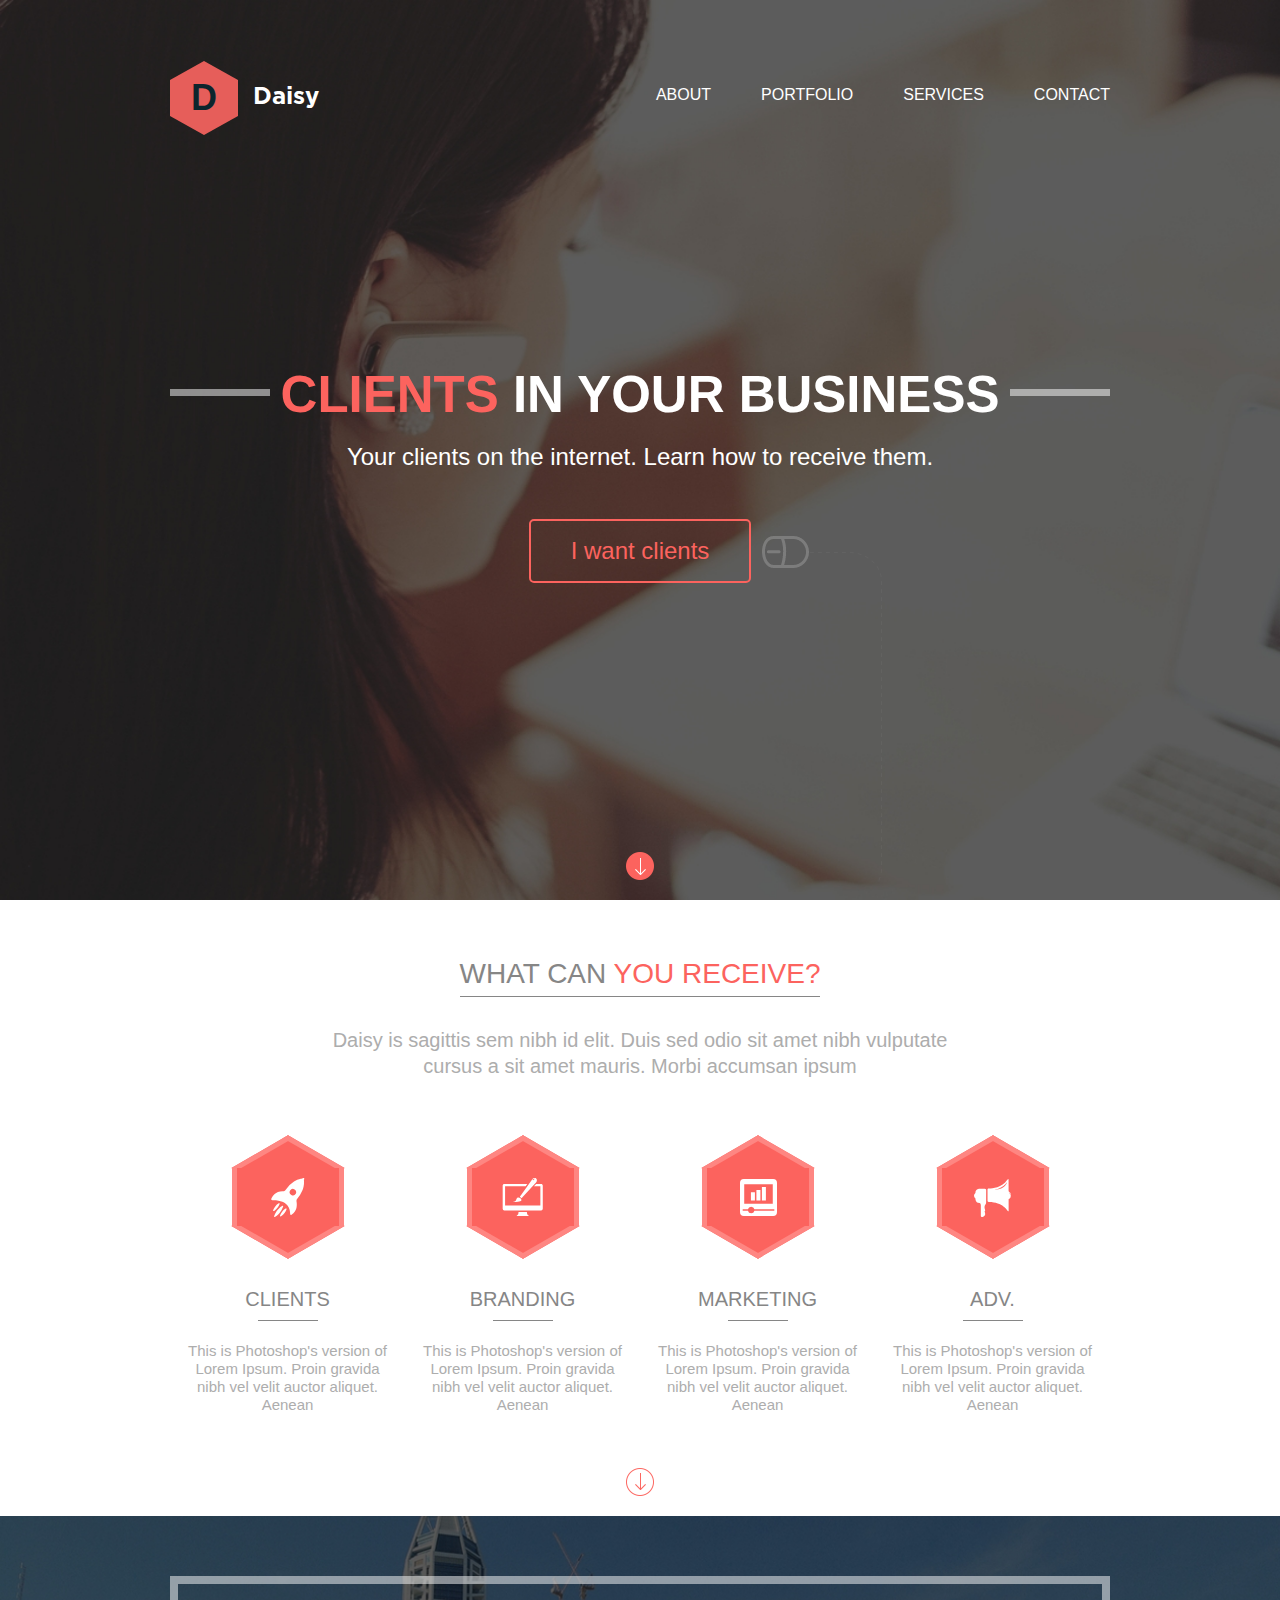
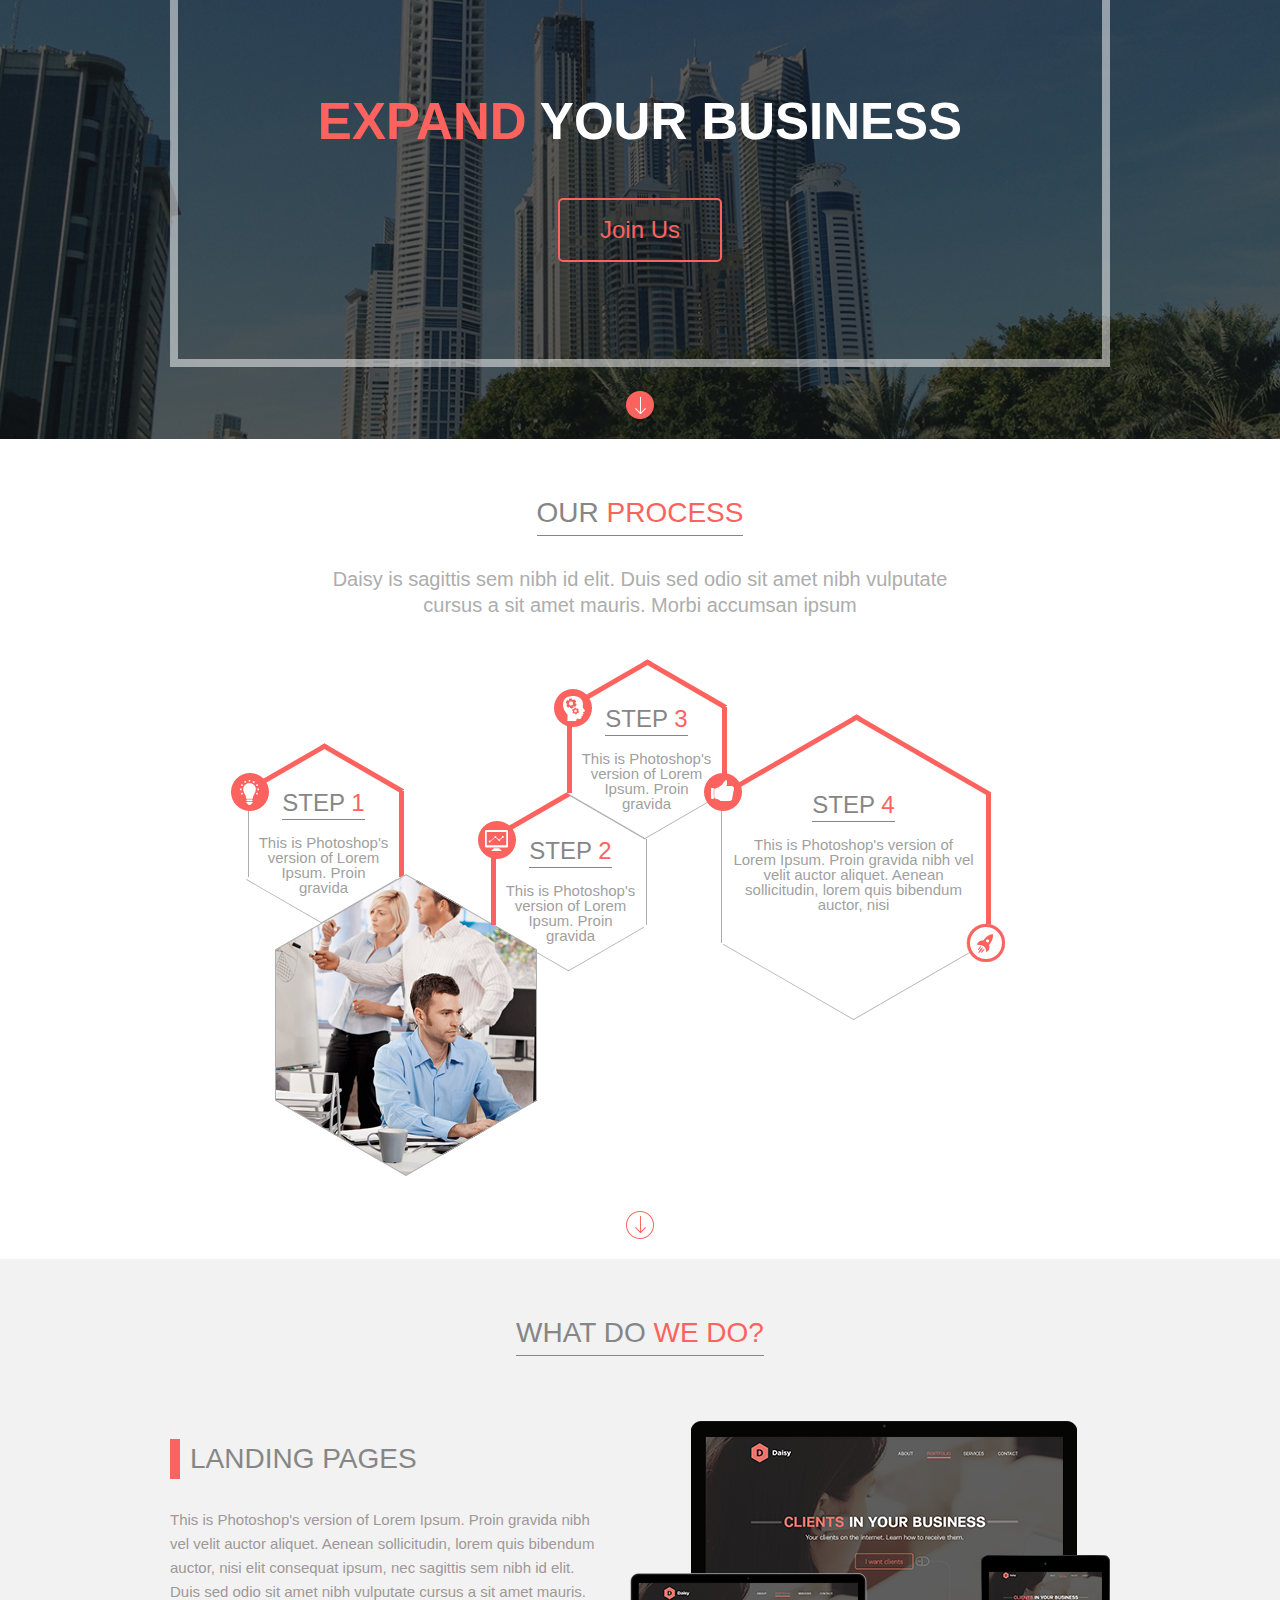
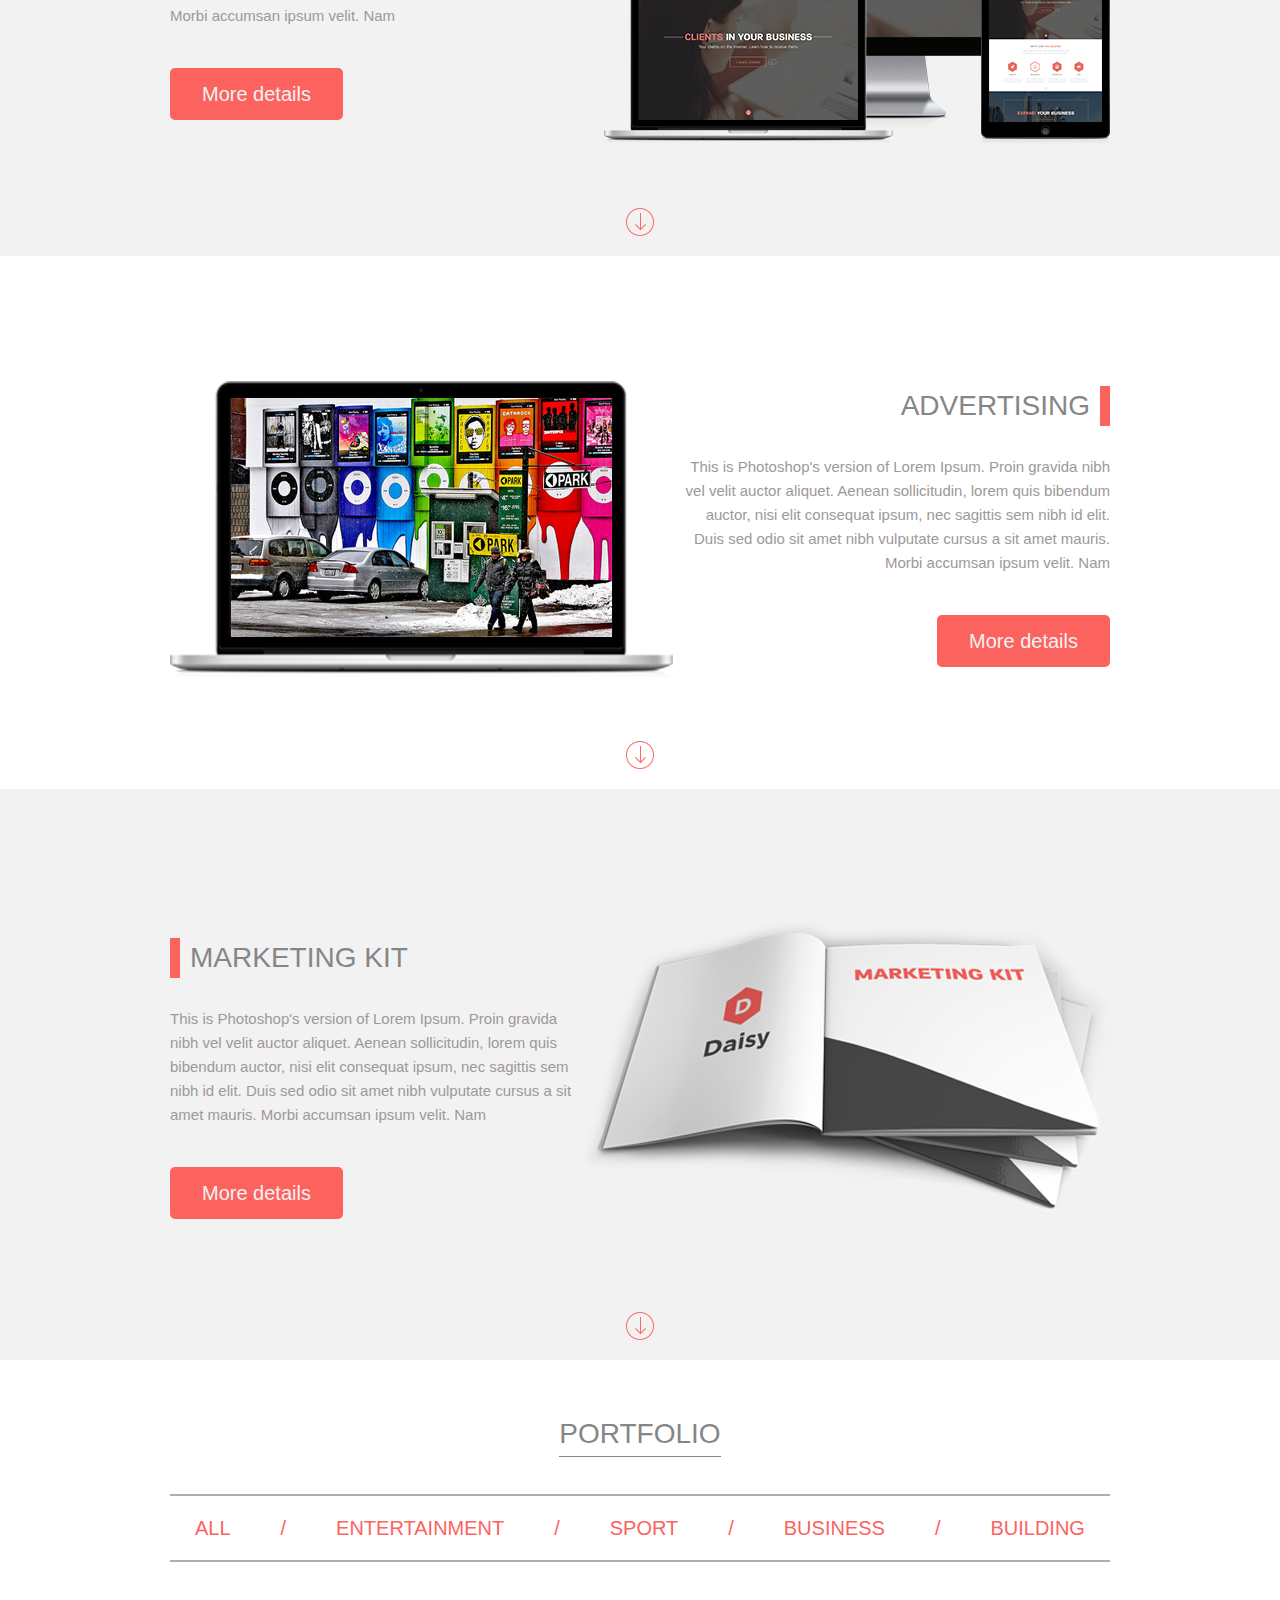
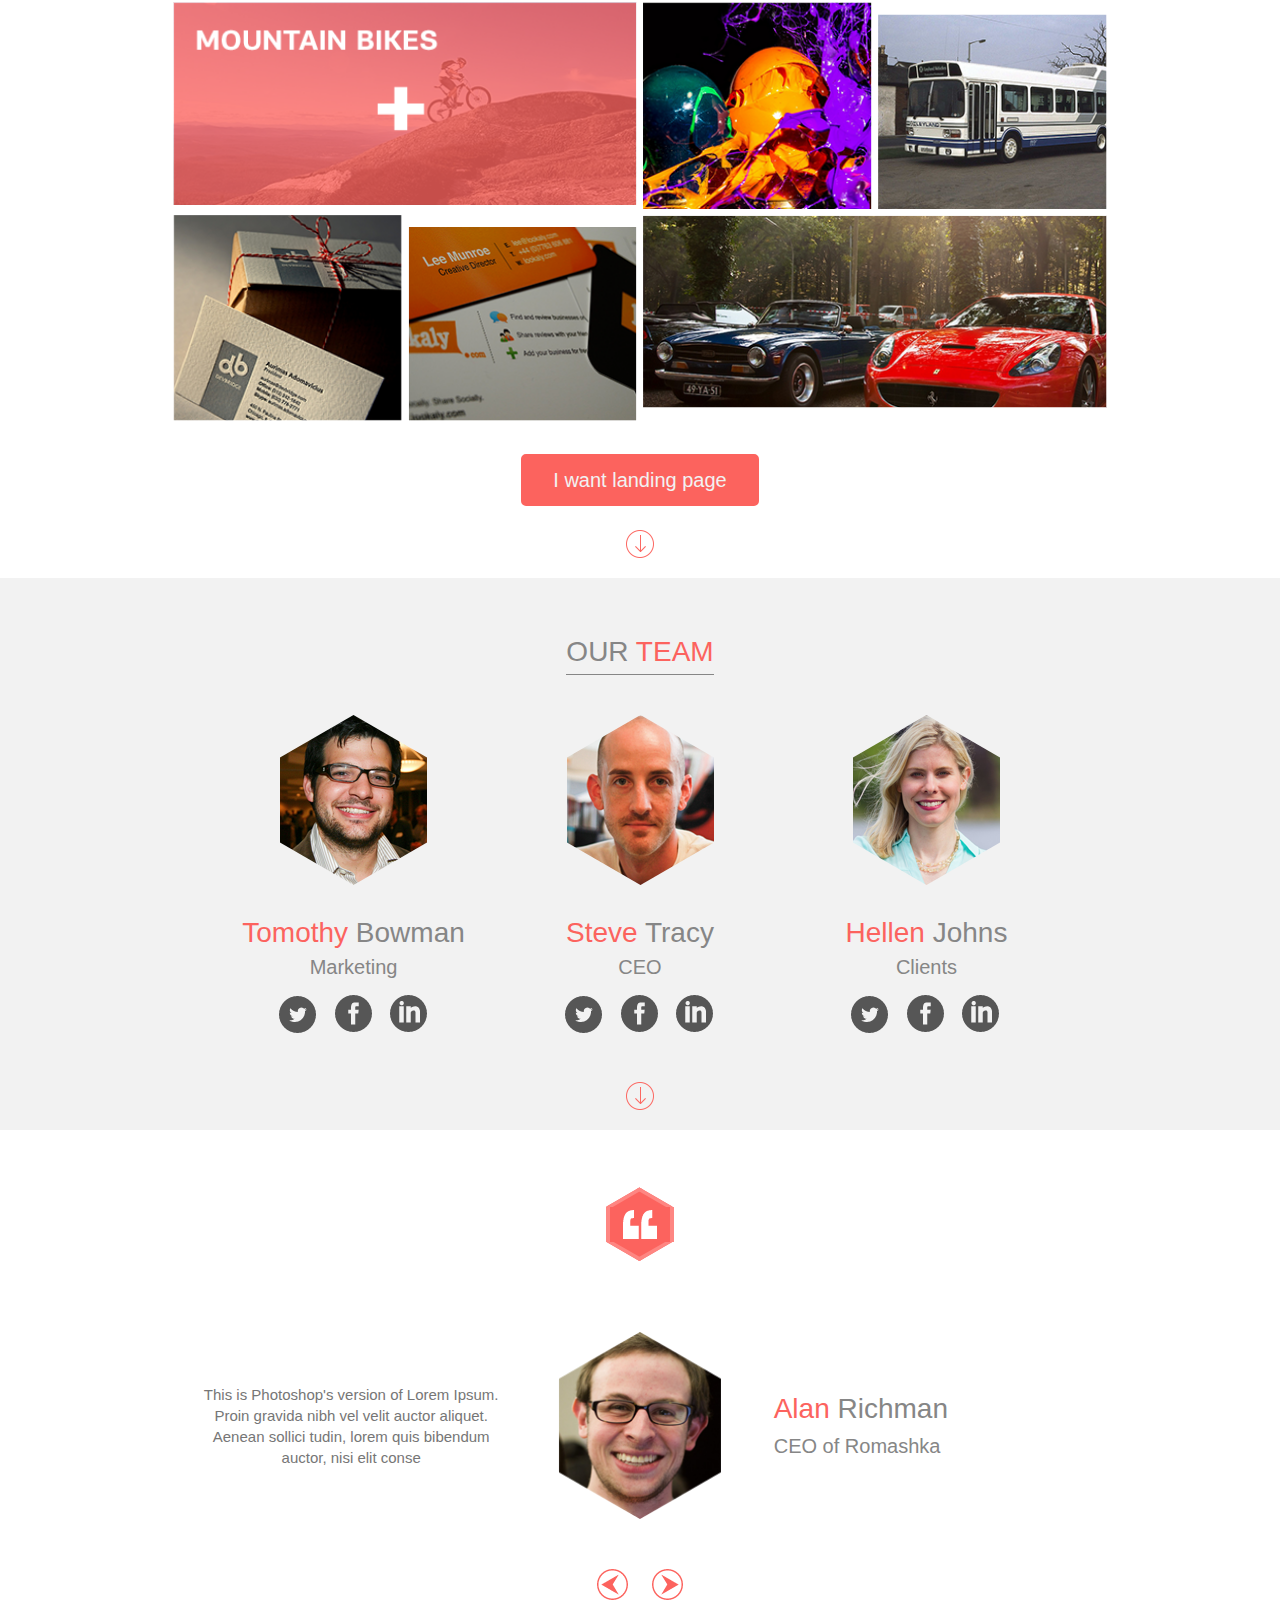
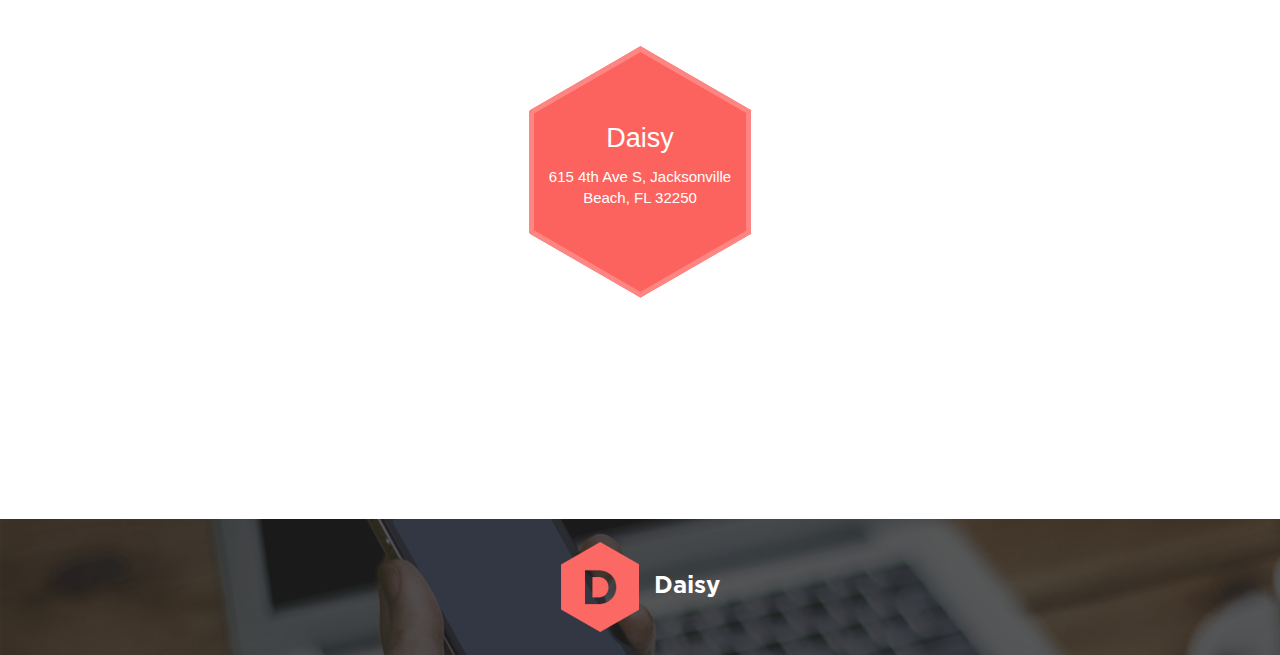
==== commit 3dbee6d9: "all" ====
--- a/index.html
+++ b/index.html
@@ -183,23 +183,23 @@
 		</div>
 		<hr class="portfolio-line line-down">
 
-		<div class="photo-all">
+		<div class="portfolio-photo1">
 			<div class="photo-cont">
 				<img src="pic/portfolio-11.png" alt="" class="portfolio-photo-img">
 				<div class="portfolio-photo">
-					<img src="pic/portfolio-121.png" alt="" class="portfolio-photo-img">
-					<img src="pic/portfolio-122.png" alt="" class="portfolio-photo-img">
+					<img src="pic/portfolio-121.png" alt="" class="portfolio-photo-img2">
+					<img src="pic/portfolio-122.png" alt="" class="portfolio-photo-img2">
 				</div>
 			</div>
 			<div class="photo-cont">
 				<div class="portfolio-photo">
-					<img src="pic/portfolio-211.png" alt="" class="portfolio-photo-img">
-					<img src="pic/portfolio-212.png" alt="" class="portfolio-photo-img">
+					<img src="pic/portfolio-211.png" alt="" class="portfolio-photo-img2">
+					<img src="pic/portfolio-212.png" alt="" class="portfolio-photo-img2">
 				</div>
 				<img src="pic/portfolio-22.png" alt="" class="portfolio-photo-img">
 			</div>
 		</div>
-		<div class="btn-small">I want landing page</div>
+		<div class="btn-small mrg-btn">I want landing page</div>
 	</div>
 		<img src="pic/arrow-down-white.png" alt="" class="next">
 </section>
--- a/css/style.css
+++ b/css/style.css
@@ -304,7 +304,7 @@
   }
 }
 
-@media screen and (max-width: 525px) {
+@media screen and (max-width: 700px) {
   .menu {
     display: none;
   }
@@ -708,7 +708,7 @@
   }
   .position {
     margin: 69px auto 225px;
-    width: 100vw;
+    width: 100%;
   }
 }
 
@@ -815,13 +815,25 @@
 }
 
 .portfolio-photo {
+  font-size: 0;
+}
+
+.portfolio-photo-img {
+  padding-bottom: 11px;
+  width: 100%;
+  padding: 3px;
+  box-sizing: border-box;
+}
+
+.portfolio-photo-img2 {
+  width: 50%;
+  padding: 3px;
+  box-sizing: border-box;
+}
+
+.portfolio-photo1 {
   display: flex;
   justify-content: space-between;
-}
-
-.portfolio-photo-img {
-  padding-bottom: 11px;
-  object-fit: contain;
 }
 
 .photo-all {
@@ -845,7 +857,7 @@
   margin: 30px 0 50px;
 }
 
-@media screen and (max-width: 814px) {
+@media screen and (max-width: 749px) {
   .portfolio-menu {
     display: block;
   }
@@ -855,6 +867,13 @@
   }
   .portfolio-invisible {
     display: none;
+  }
+  .portfolio-photo1 {
+    display: block;
+  }
+  .photo-cont {
+    display: block;
+    width: 100%;
   }
 }
 
@@ -1103,6 +1122,12 @@
     margin: 0 auto;
     padding: 0 0 21px;
   }
-}
-
-/*# sourceMappingURL=[data-uri] */
+  .footer-name {
+    text-align: center;
+  }
+  .footer-profession {
+    text-align: center;
+  }
+}
+
+/*# sourceMappingURL=[data-uri] */
